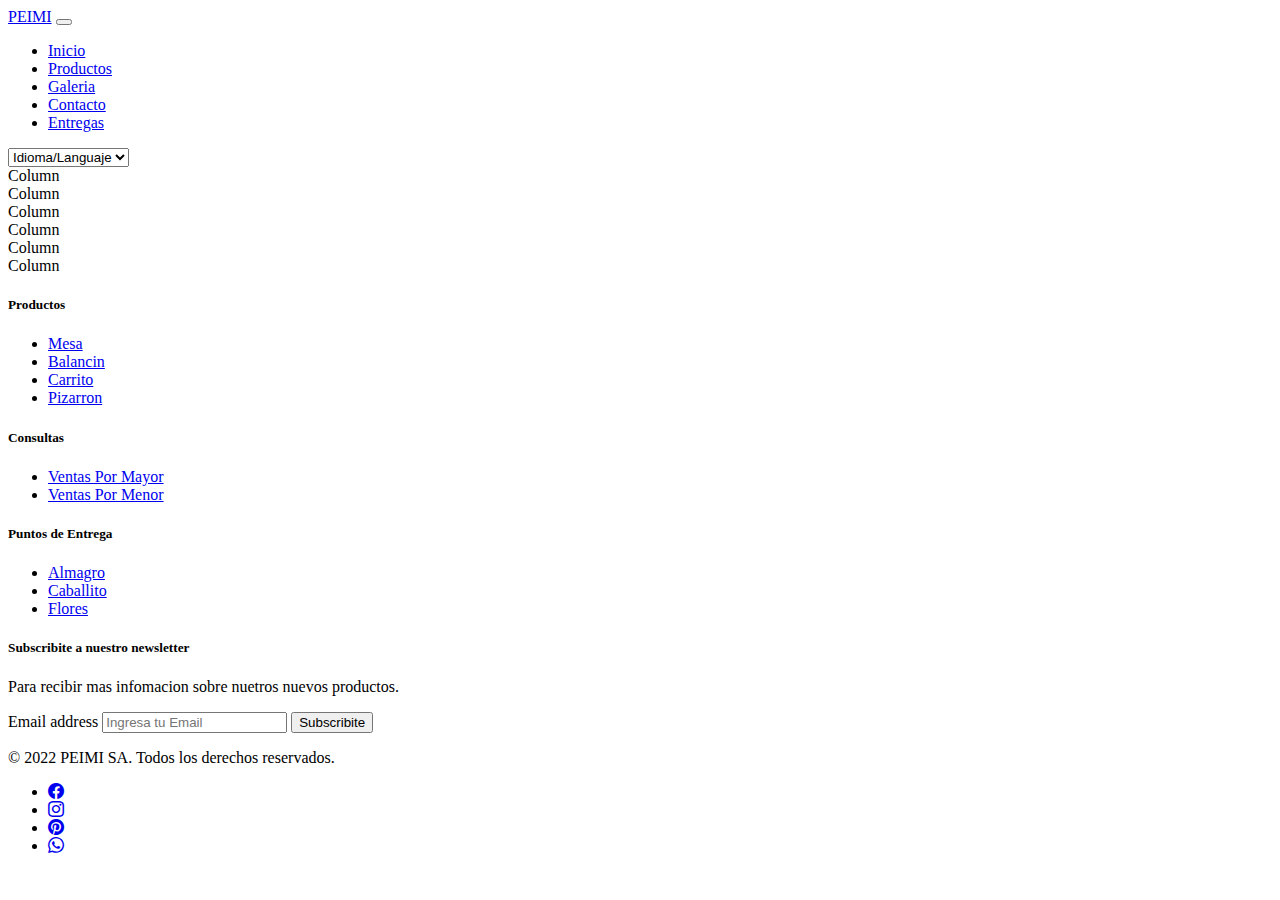
==== galeria.html @ d41d058c "Add Galeria" ====
<!DOCTYPE html>
<html>
<head>
    <meta charset="utf-8">
    <meta name="viewport" content="width=device-width, initial-scale=1">
    <link href="https://cdn.jsdelivr.net/npm/bootstrap@5.2.1/dist/css/bootstrap.min.css" rel="stylesheet" integrity="sha384-iYQeCzEYFbKjA/T2uDLTpkwGzCiq6soy8tYaI1GyVh/UjpbCx/TYkiZhlZB6+fzT" crossorigin="anonymous">
    <link rel="shortcut icon" href="/imagenes/confetti.png">
    <link rel="preconnect" href="https://fonts.googleapis.com">
    <link rel="preconnect" href="https://fonts.gstatic.com" crossorigin>
    <link href="https://fonts.googleapis.com/css2?family=Roboto:ital,wght@0,100;0,300;0,400;0,500;0,700;1,100;1,300;1,400;1,500&display=swap" rel="stylesheet">
    <link rel="stylesheet" href="https://cdn.jsdelivr.net/npm/bootstrap-icons@1.9.1/font/bootstrap-icons.css">
    <link rel="stylesheet" href="./css/style.css">
    <title>Galeria</title>
</head>
<body>
  <header>
        <!--Navbar-->
        <nav class="navbar navbar-expand-lg">
            <!--Logo-->
            <div class="container">
                <a class="navbar-brand" href="#">PEIMI</a>
                <!--Menu Collapse Responsive-->
                <button class="navbar-toggler" type="button" data-bs-toggle="collapse" data-bs-target="#navbarSupportedContent" aria-controls="navbarSupportedContent" aria-expanded="true" aria-label="Toggle navigation">
                <span class="navbar-toggler-icon"></span>
                </button>
                <!--Menu-->
                <div class="collapse navbar-collapse" id="navbarSupportedContent">
                    <ul class="navbar-nav me-auto mb-2 mb-lg-0">
                        <li class="nav-item">
                        <a class="nav-link" aria-current="page" href="index.html">Inicio</a>
                        </li>
                        <li class="nav-item">
                        <a class="nav-link" aria-current="page" href="#">Productos</a>
                        </li>
                        <li class="nav-item">
                        <a class="nav-link" href="galeria.html">Galeria</a>
                        </li>
                        <li class="nav-item">
                        <a class="nav-link" href="#">Contacto</a>
                        </li>
                        <li class="nav-item">
                        <a class="nav-link" href="#">Entregas</a>
                        </li>                  
                    </ul>
                    <!--Seleccion de Idioma-->
                    <form class="d-flex" role="search">
                        <select class="form-select" aria-label="Default select example">
                            <option selected>Idioma/Languaje</option>
                            <option value="1">Ingles</option>
                            <option value="2">Portugues</option>
                            <option value="3">Italiano</option>
                        </select>
                    </form>
              </div>
            </div>
        </nav>
  </header>
  <main>
      <div class="container text-center">
        <div class="row row-cols-2">
          <div class="col">Column</div>
          <div class="col">Column</div>
          <div class="col">Column</div>
          <div class="col">Column</div>
          <div class="col">Column</div>
          <div class="col">Column</div>
        </div>
      </div>
  </main>
  <footer class="container-fluid py-5">
        <div class="row">
          <!--Footer 1 Columna 1-->
          <div class="col-12 col-md-2 mb-3">
            <h5>Productos</h5>
            <ul class="nav flex-column">
              <li class="nav-item mb-2"><a href="#" class="nav-link p-0 text-muted">Mesa</a></li>
              <li class="nav-item mb-2"><a href="#" class="nav-link p-0 text-muted">Balancin</a></li>
              <li class="nav-item mb-2"><a href="#" class="nav-link p-0 text-muted">Carrito</a></li>
              <li class="nav-item mb-2"><a href="#" class="nav-link p-0 text-muted">Pizarron</a></li>
            </ul>
          </div>
          <!--Footer 1 Columna 2-->
          <div class="col-12 col-md-2 mb-3">
            <h5>Consultas</h5>
            <ul class="nav flex-column">
              <li class="nav-item mb-2"><a href="#" class="nav-link p-0 text-muted">Ventas Por Mayor</a></li>
              <li class="nav-item mb-2"><a href="#" class="nav-link p-0 text-muted">Ventas Por Menor</a></li>
            </ul>
          </div>
          <!--Footer 1 Columna 3-->
          <div class="col-12 col-md-2 mb-3">
            <h5>Puntos de Entrega</h5>
            <ul class="nav flex-column">
              <li class="nav-item mb-2"><a href="#" class="nav-link p-0 text-muted">Almagro</a></li>
              <li class="nav-item mb-2"><a href="#" class="nav-link p-0 text-muted">Caballito</a></li>
              <li class="nav-item mb-2"><a href="#" class="nav-link p-0 text-muted">Flores</a></li>
            </ul>
          </div>
          <!--Footer 2-->
          <div class="col-md-5 offset-md-1 mb-3">
            <form>
              <h5>Subscribite a nuestro newsletter</h5>
              <p>Para recibir mas infomacion sobre nuetros nuevos productos.</p>
              <div class="d-flex flex-column flex-sm-row w-100 gap-2">
                <label for="newsletter1" class="visually-hidden">Email address</label>
                  <input id="newsletter1" type="text" class="form-control" placeholder="Ingresa tu Email">
                  <button class="btn btn-primary" type="button">Subscribite</button>
              </div>
            </form>
          </div>
          <!--Footer 2-->
          <div class="d-flex flex-column flex-sm-row justify-content-between py-4 my-4 border-top">
            <p>© 2022 PEIMI SA. Todos los derechos reservados.</p>
            <ul class="list-unstyled d-flex">
              <li class="ms-3">
                <a class="link-dark" href="https://es-la.facebook.com/">
                  <i class="bi bi-facebook"></i>
                </a></li>
              <li class="ms-3">
                <a class="link-dark" href="https://www.instagram.com/">
                  <i class="bi bi-instagram"></i>
                </a>
              </li>
              <li class="ms-3">
                <a class="link-dark" href="https://ar.pinterest.com/">
                  <i class="bi bi-pinterest"></i>
                </a>
              </li>
              <li class="ms-3">
                <a class="link-dark" href="https://web.whatsapp.com/">
                  <i class="bi bi-whatsapp"></i>
                </a>
              </li>
            </ul>
          </div>
        </div>
  </footer>
  <!--Agregado Bootstrap-->
  <script src="https://cdn.jsdelivr.net/npm/bootstrap@5.2.1/dist/js/bootstrap.bundle.min.js" integrity="sha384-u1OknCvxWvY5kfmNBILK2hRnQC3Pr17a+RTT6rIHI7NnikvbZlHgTPOOmMi466C8" crossorigin="anonymous"></script>
</body>
</html>
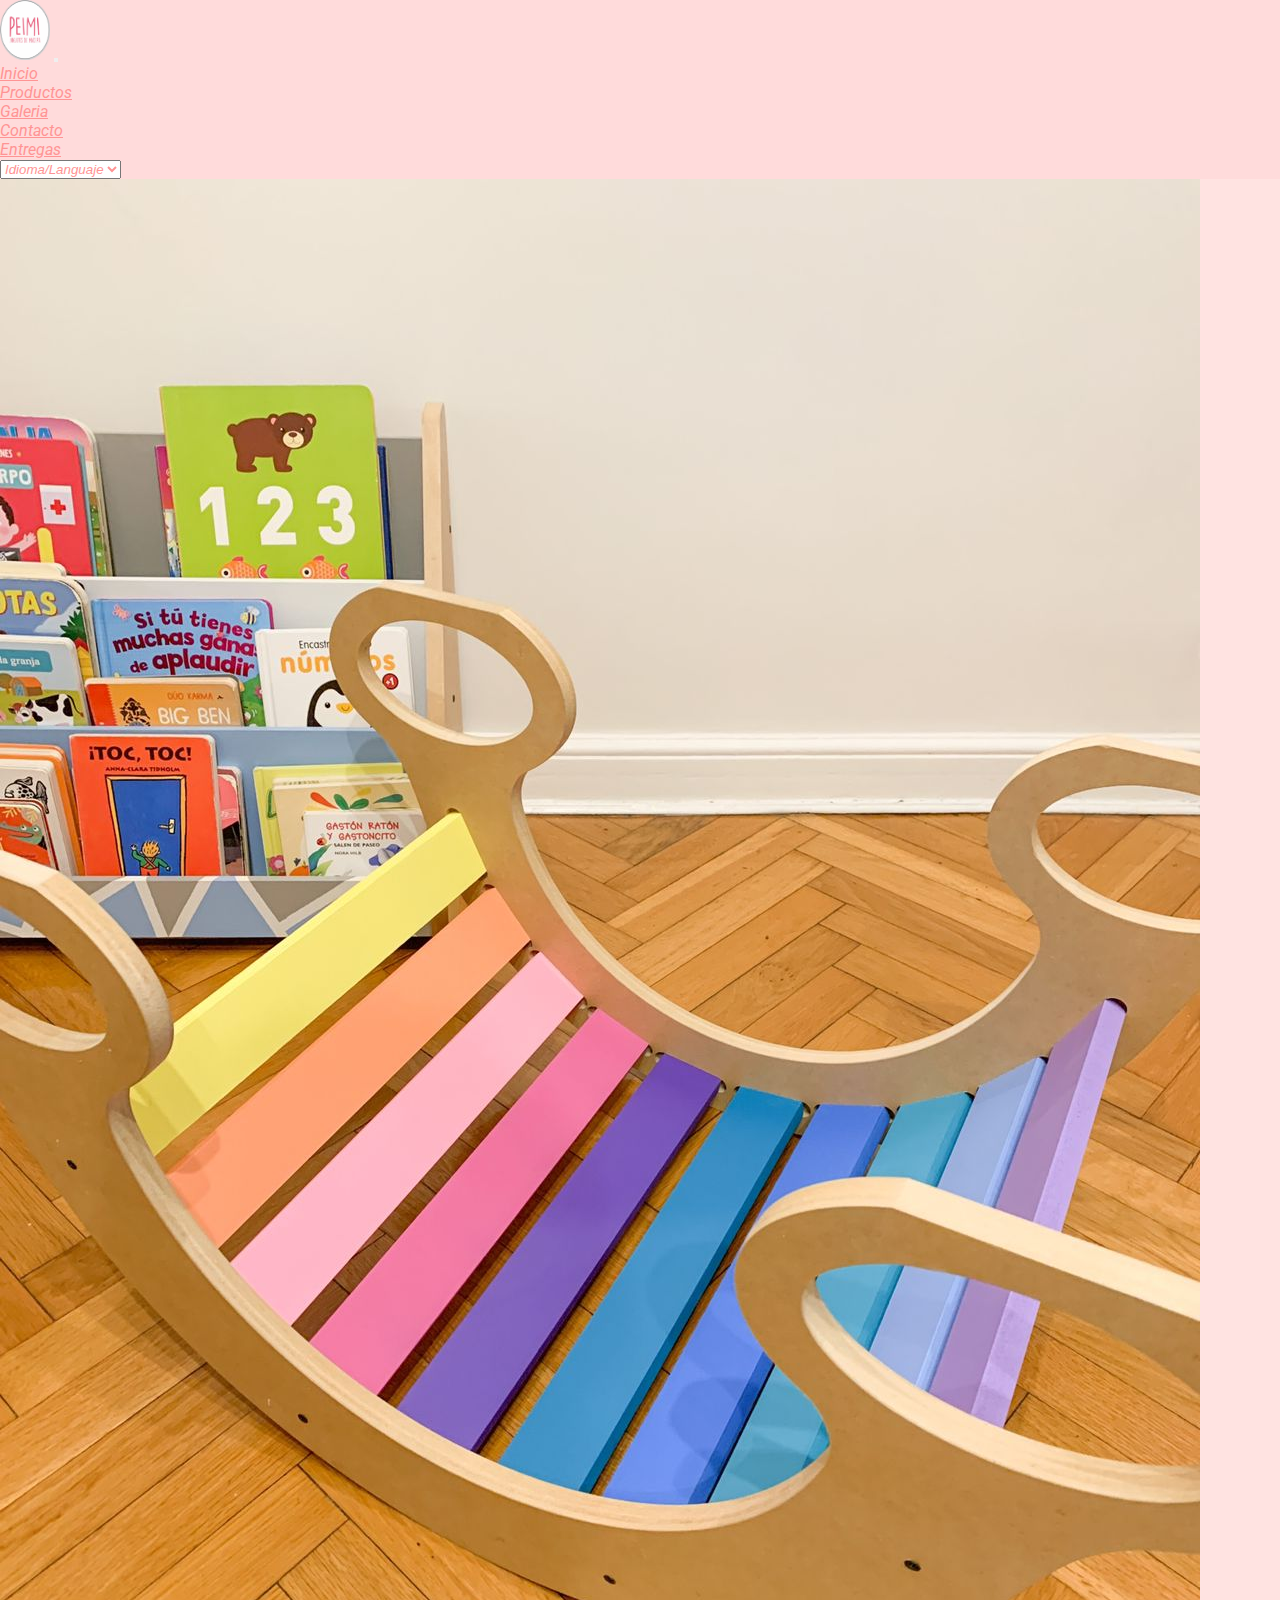
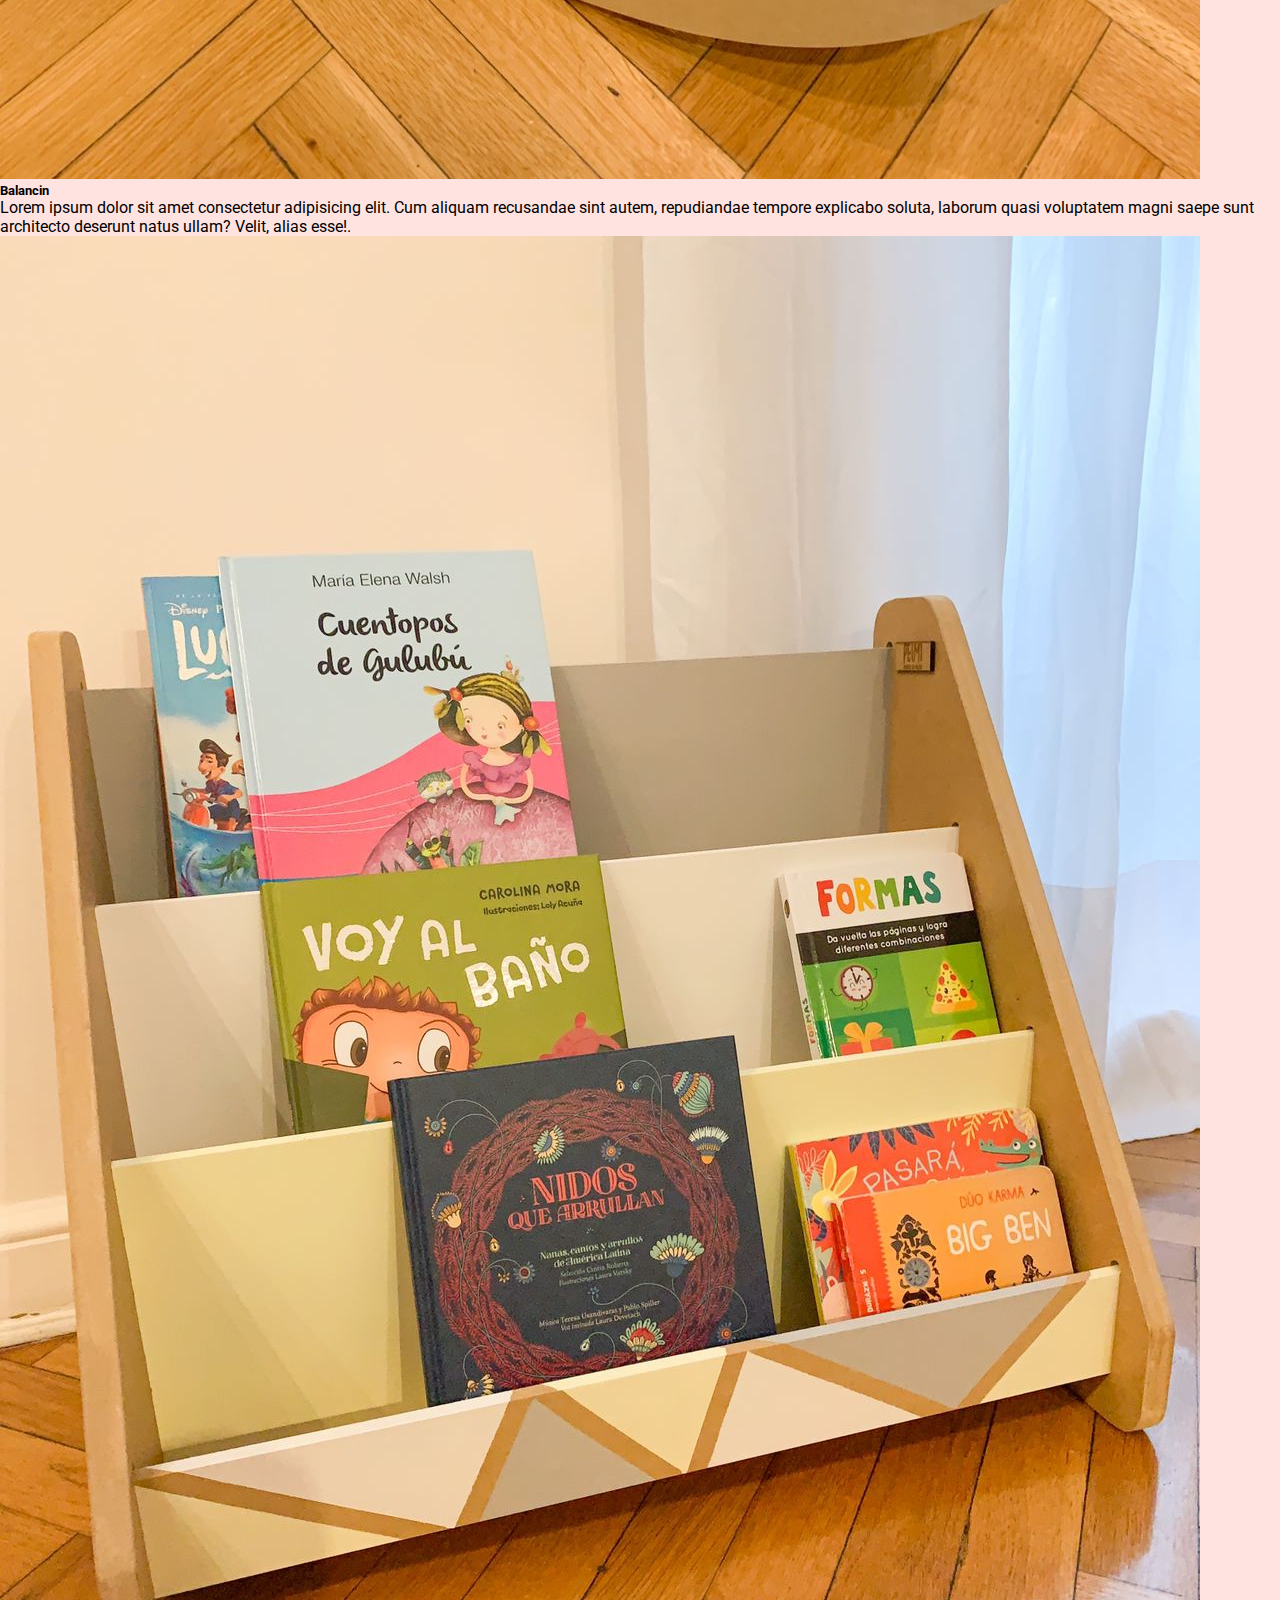
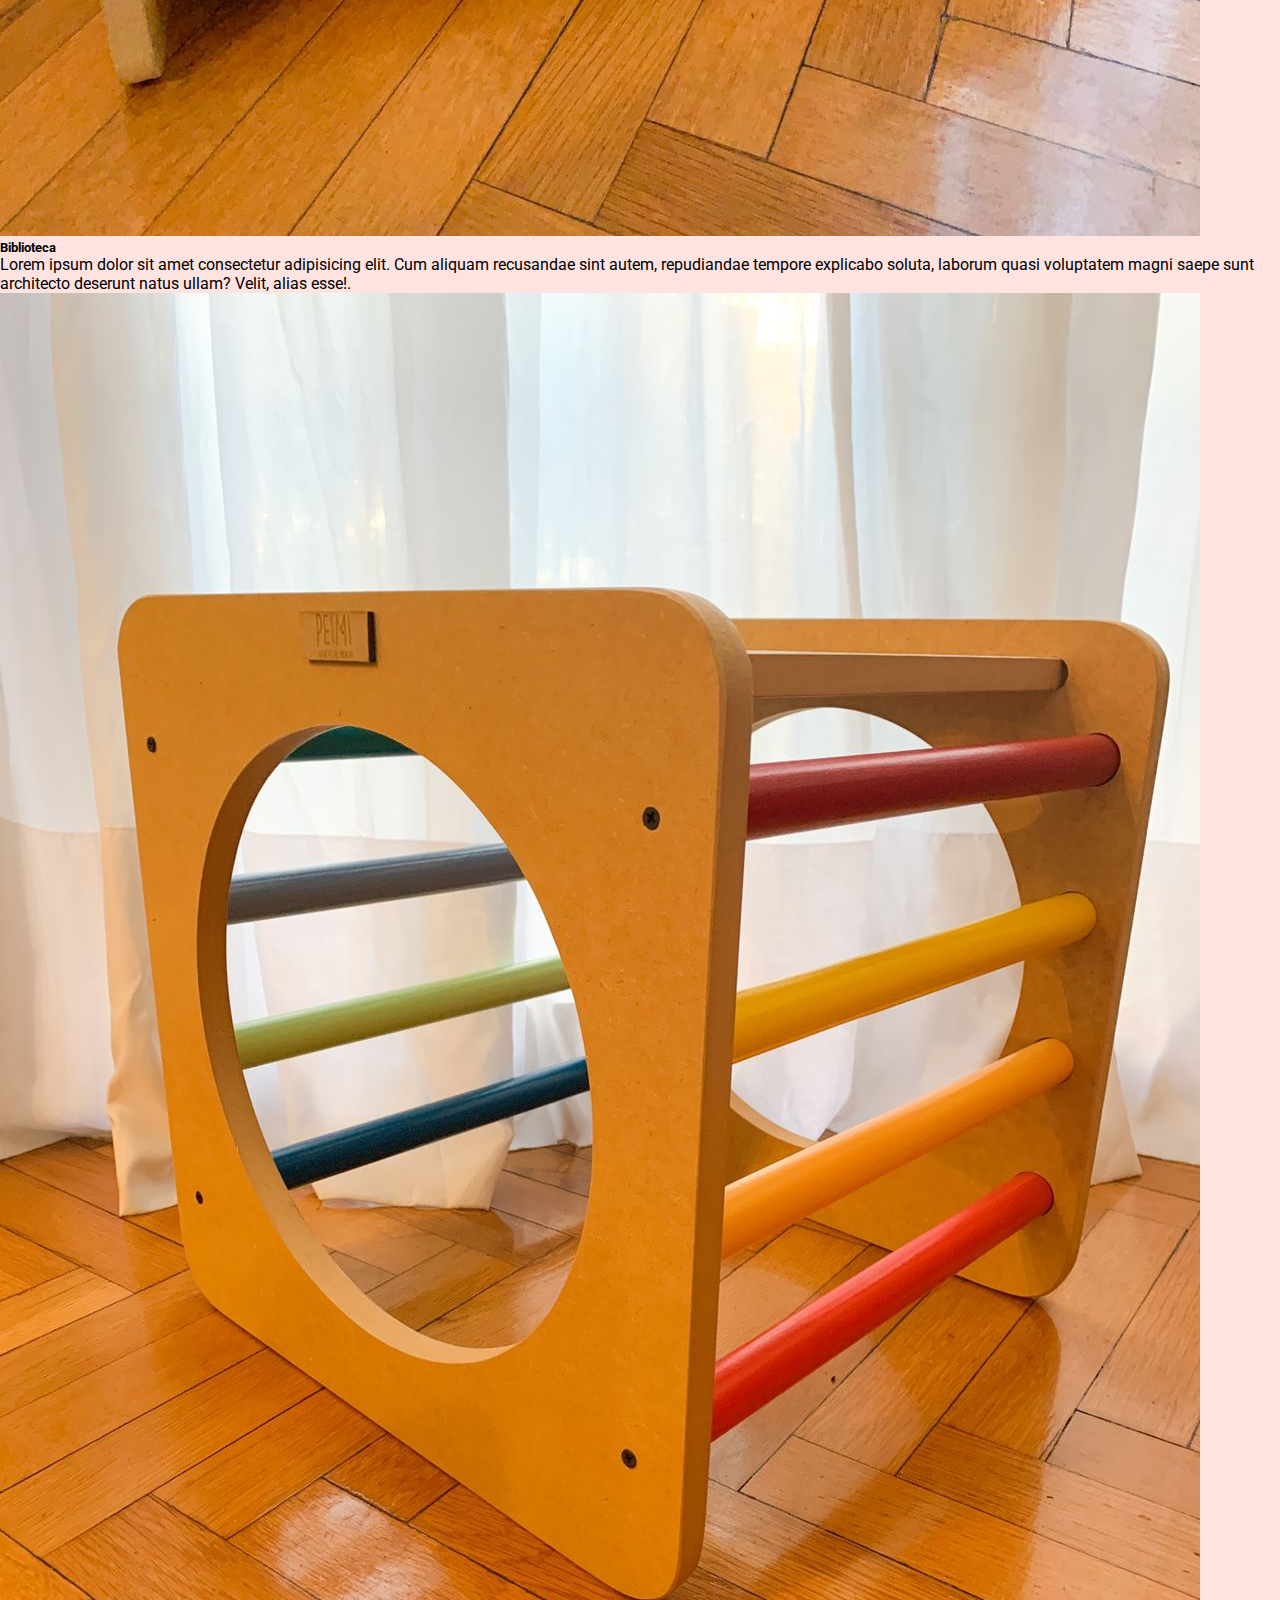
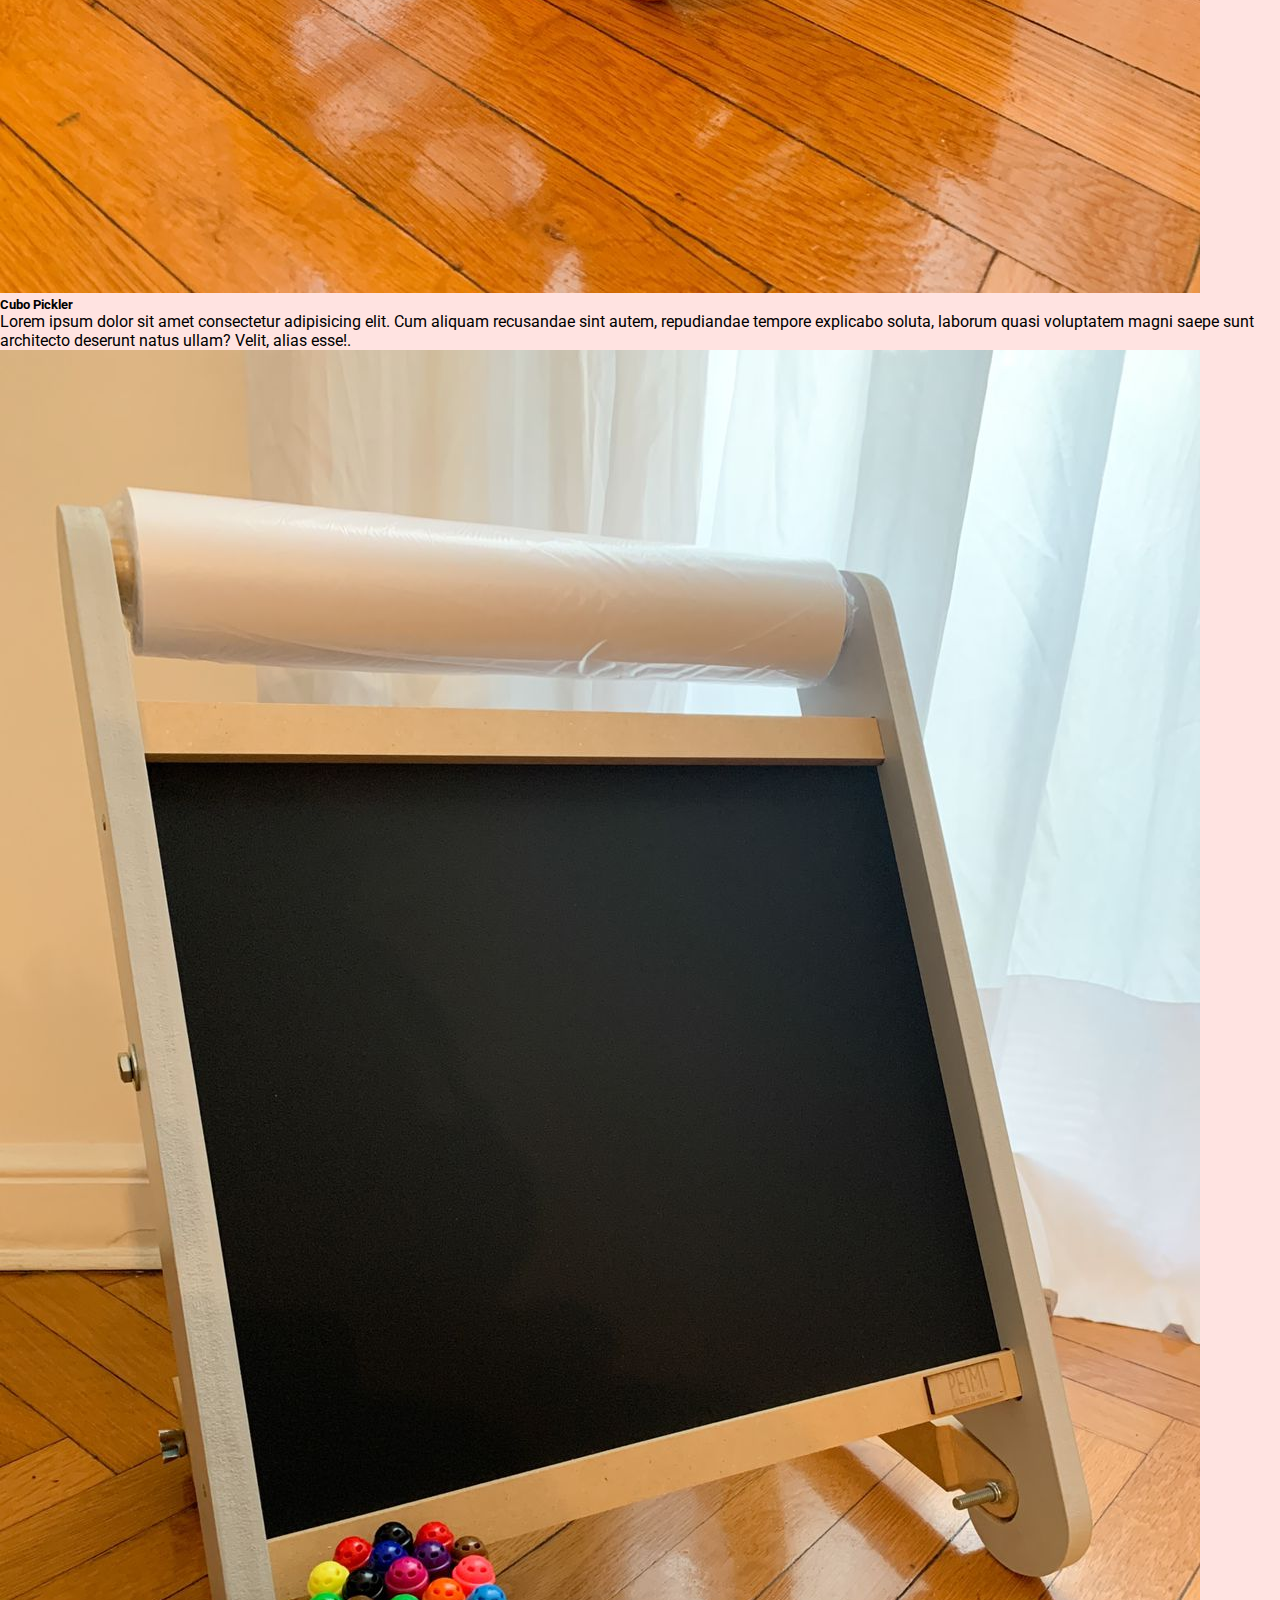
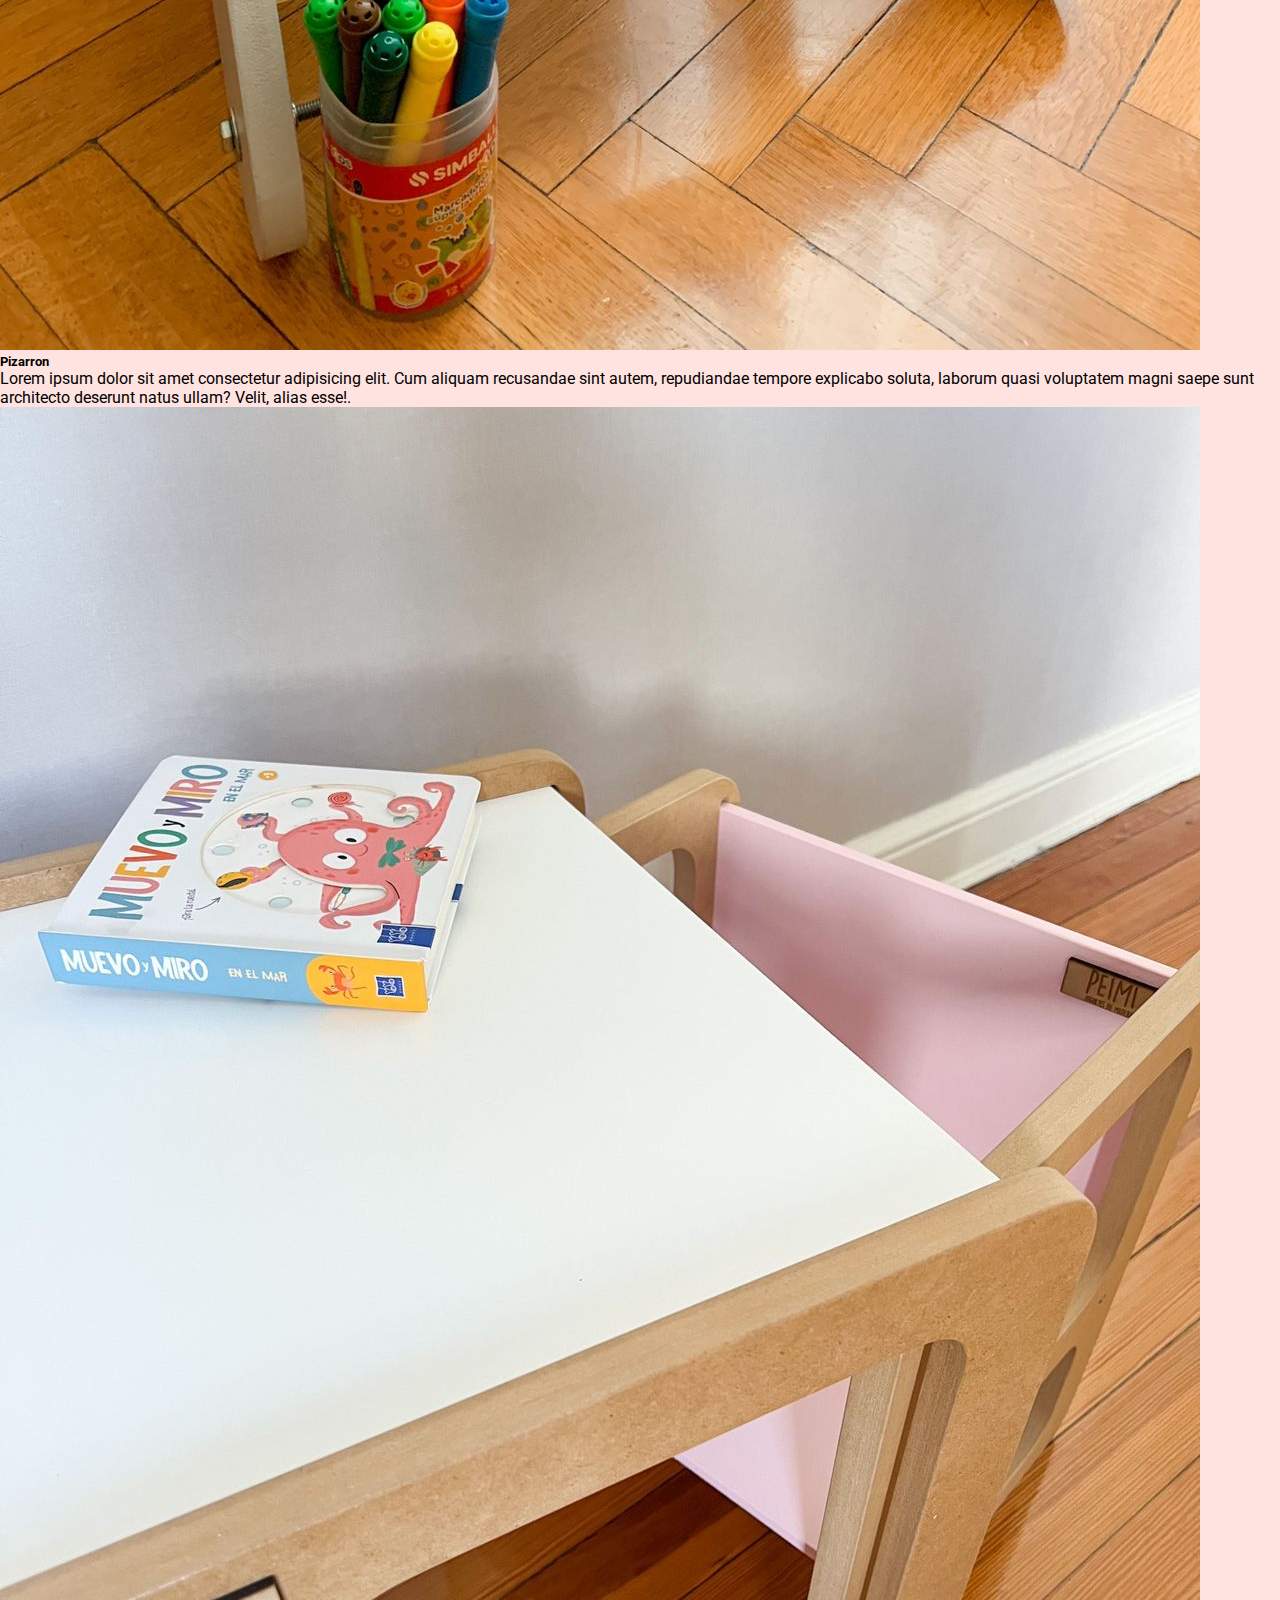
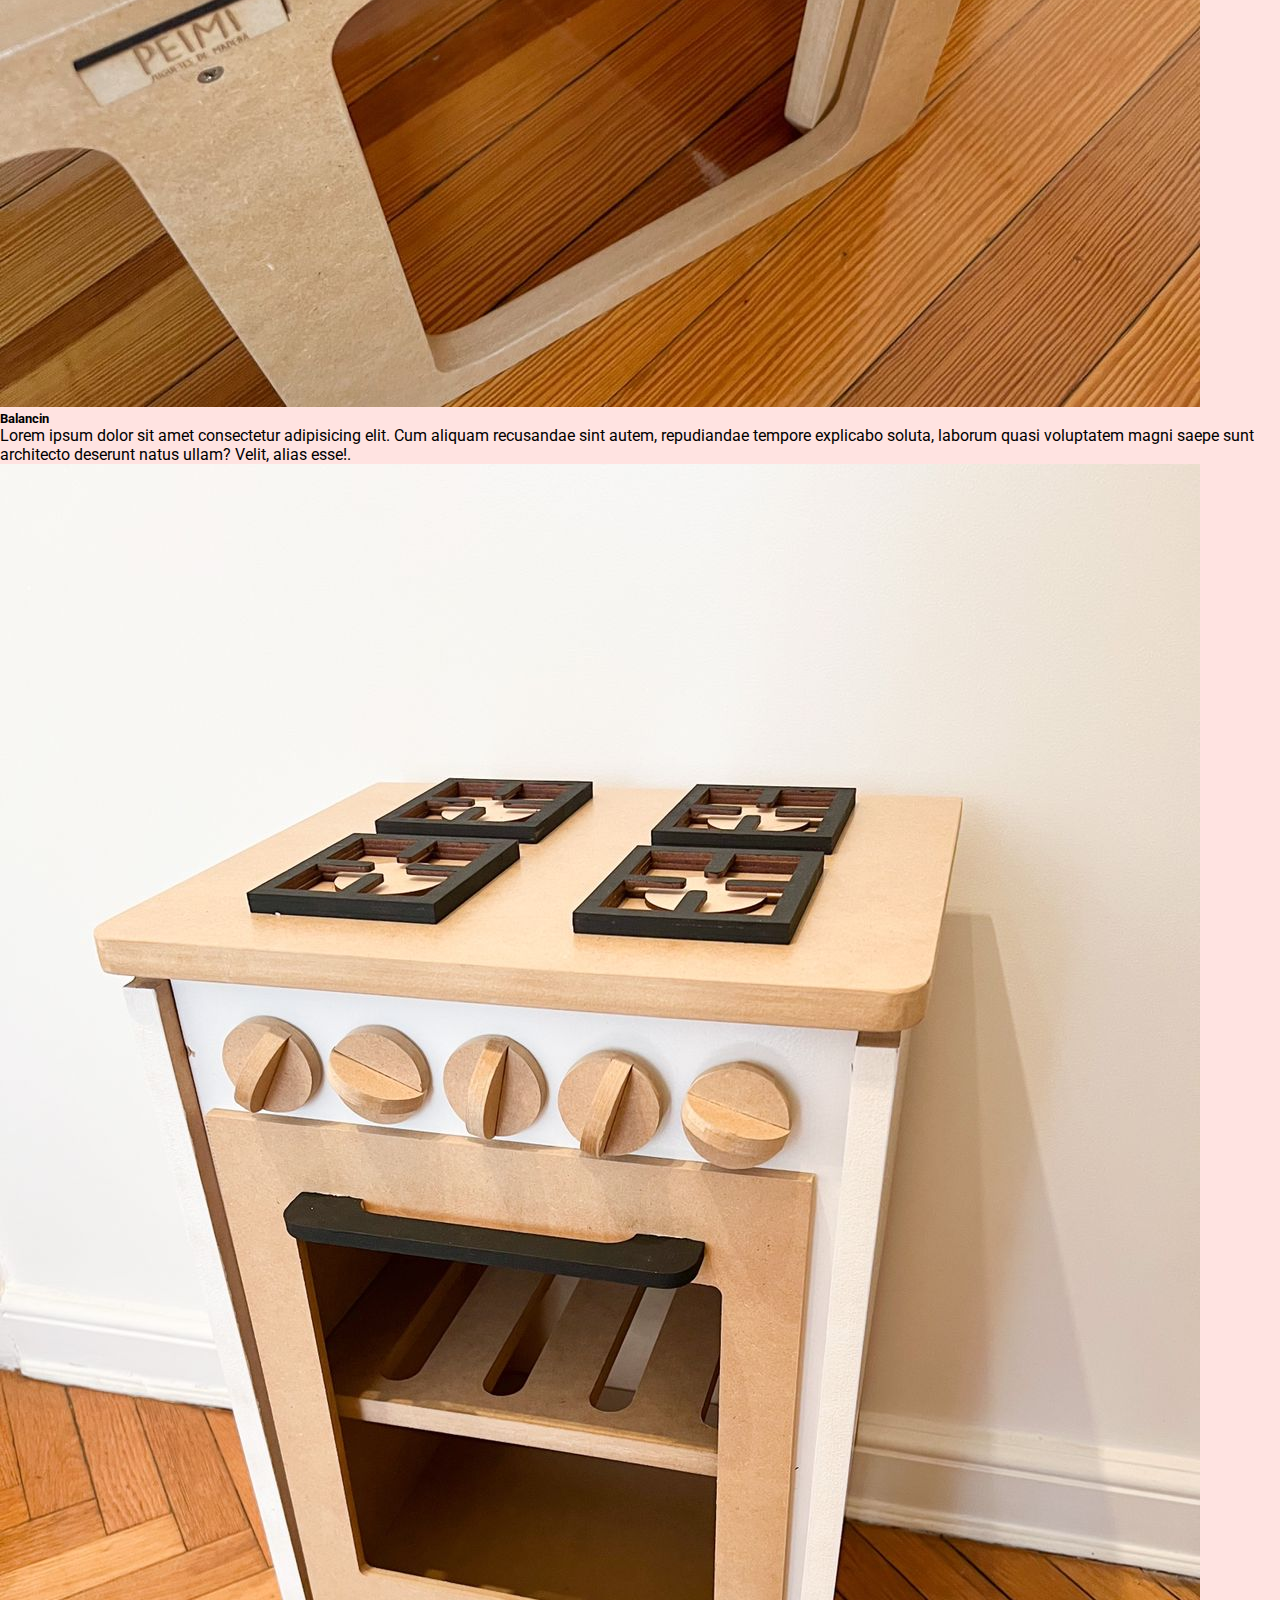
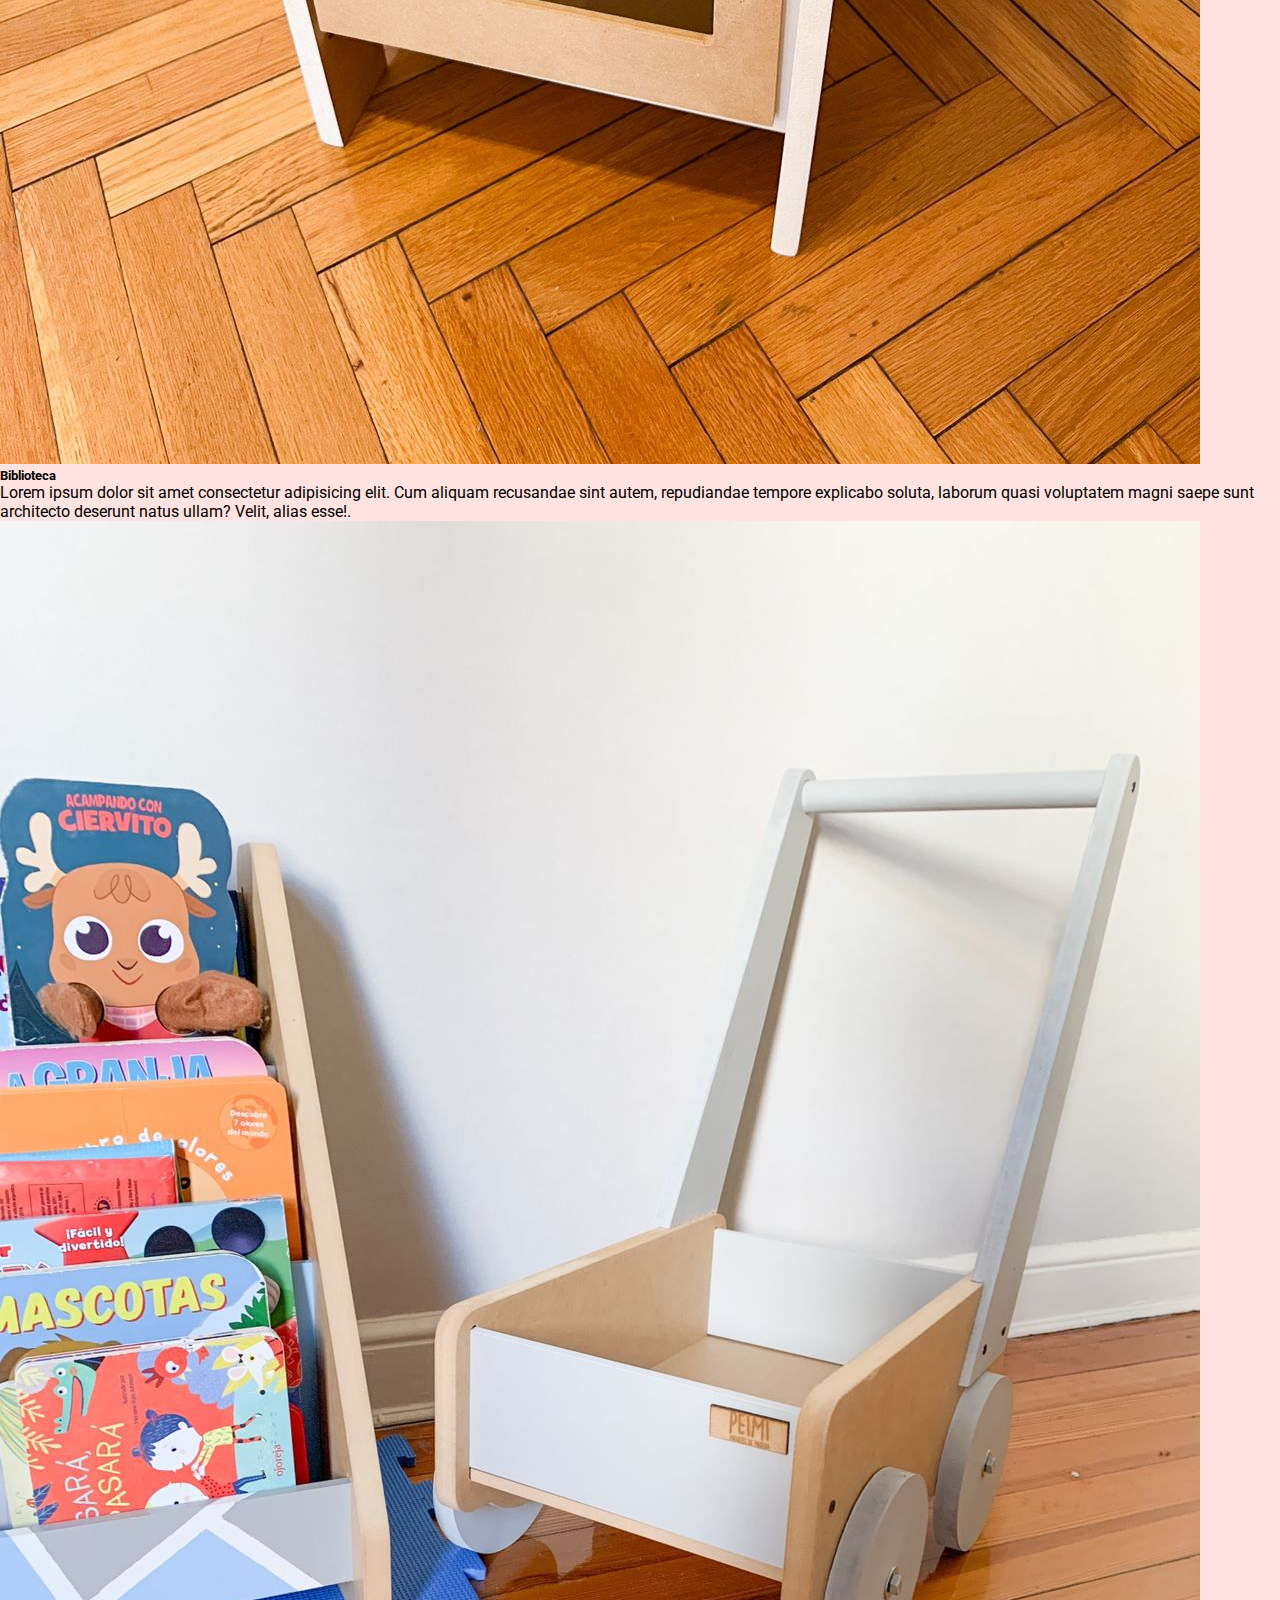
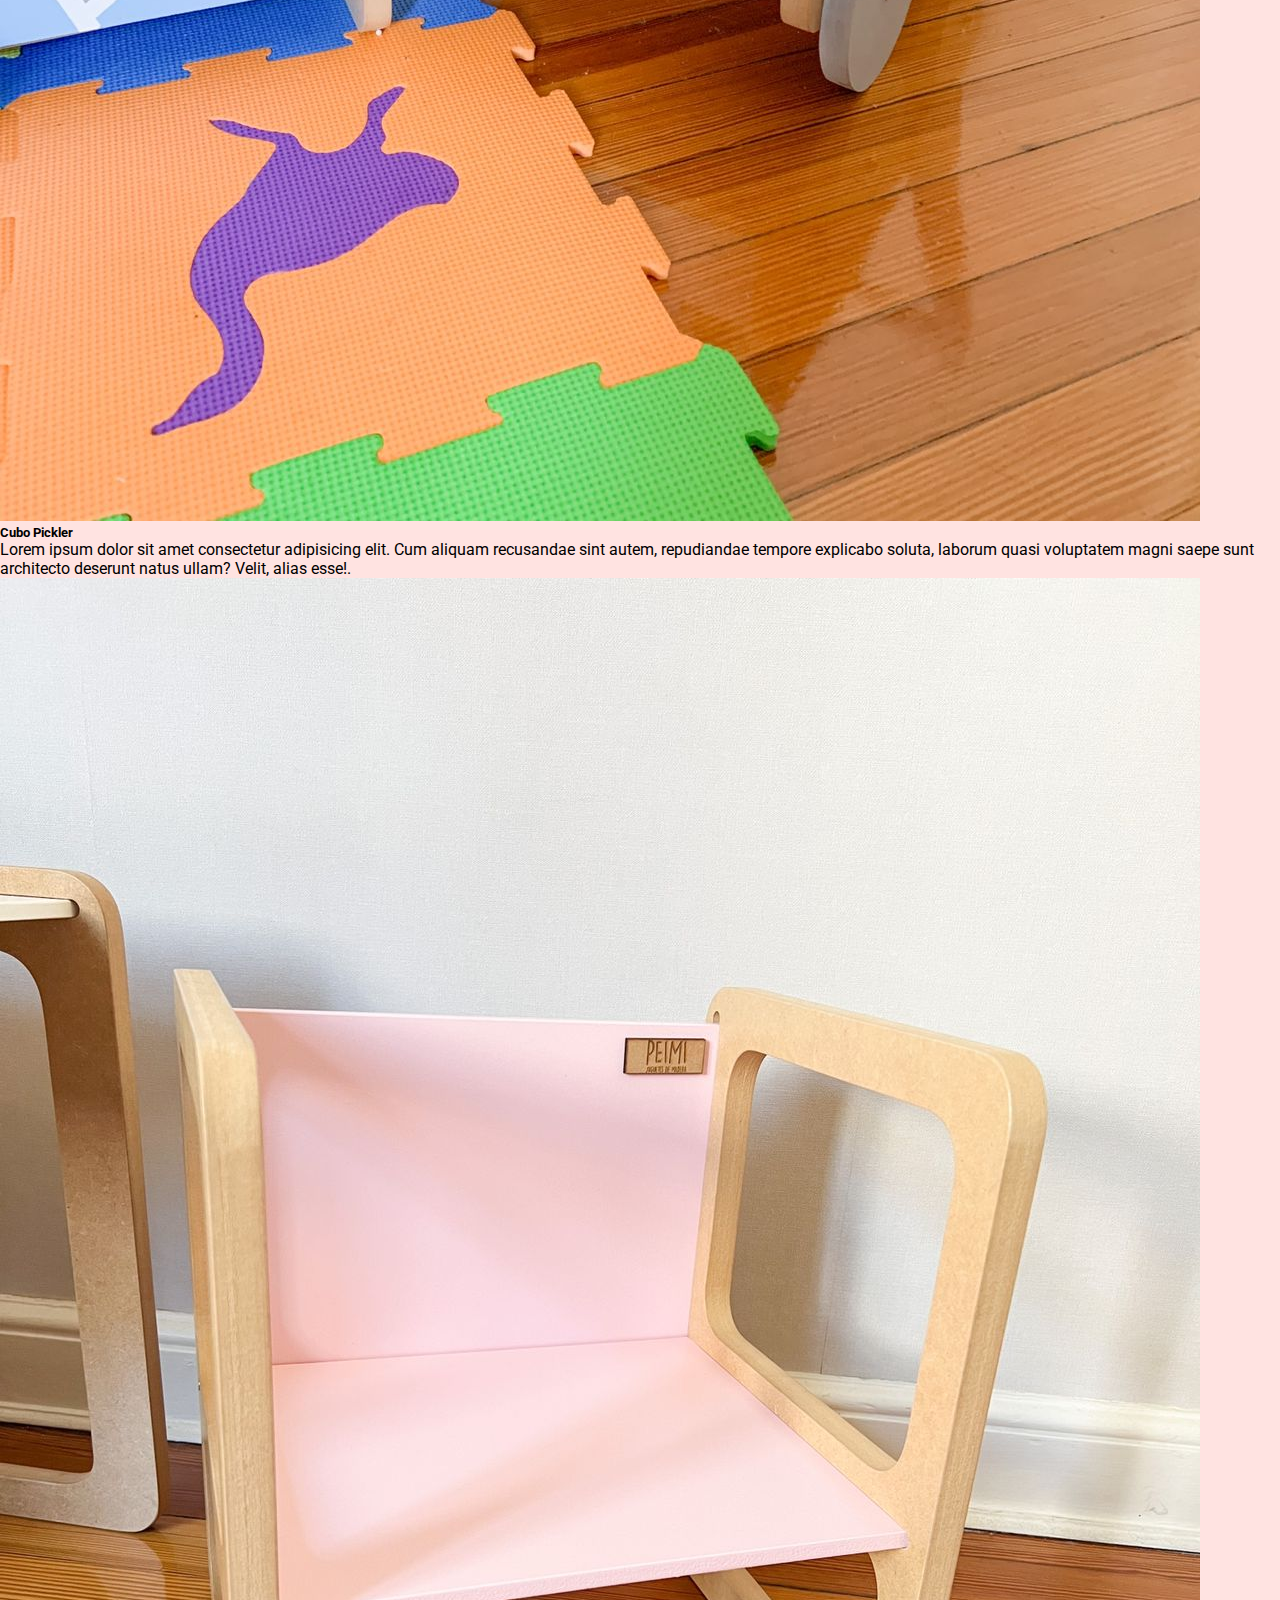
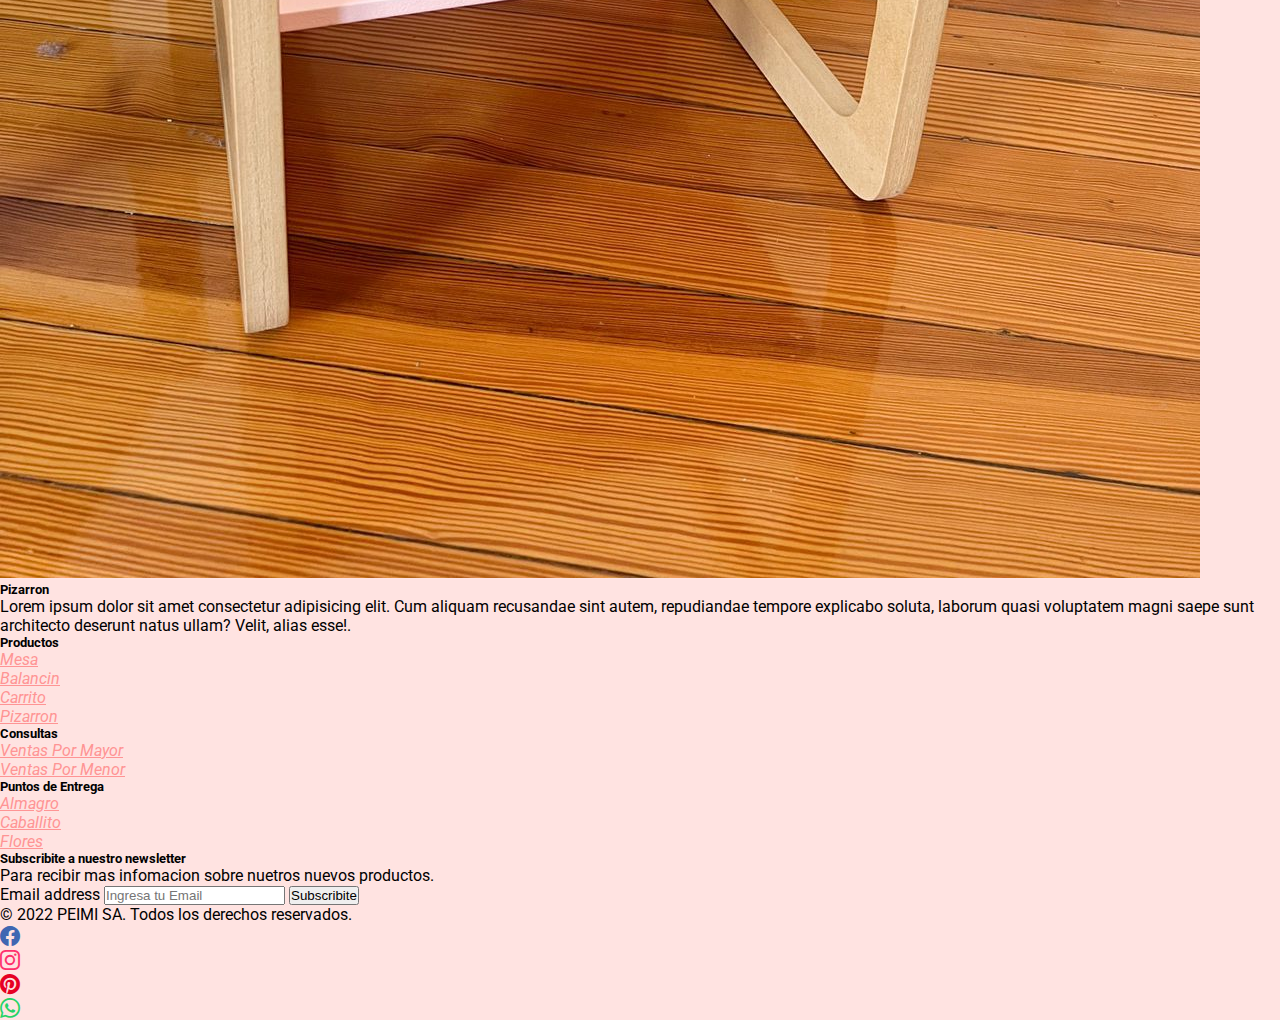
==== commit 07d9f99d: "Add imagenes a galeria" ====
--- a/galeria.html
+++ b/galeria.html
@@ -4,7 +4,7 @@
     <meta charset="utf-8">
     <meta name="viewport" content="width=device-width, initial-scale=1">
     <link href="https://cdn.jsdelivr.net/npm/bootstrap@5.2.1/dist/css/bootstrap.min.css" rel="stylesheet" integrity="sha384-iYQeCzEYFbKjA/T2uDLTpkwGzCiq6soy8tYaI1GyVh/UjpbCx/TYkiZhlZB6+fzT" crossorigin="anonymous">
-    <link rel="shortcut icon" href="/imagenes/confetti.png">
+    <link rel="shortcut icon" href="./imagenes/Boceto Peimi stickers.png">
     <link rel="preconnect" href="https://fonts.googleapis.com">
     <link rel="preconnect" href="https://fonts.gstatic.com" crossorigin>
     <link href="https://fonts.googleapis.com/css2?family=Roboto:ital,wght@0,100;0,300;0,400;0,500;0,700;1,100;1,300;1,400;1,500&display=swap" rel="stylesheet">
@@ -18,7 +18,7 @@
         <nav class="navbar navbar-expand-lg">
             <!--Logo-->
             <div class="container">
-                <a class="navbar-brand" href="#">PEIMI</a>
+                <img src="./imagenes/Boceto Peimi stickers.png" alt="logo" class="navbar-brand">
                 <!--Menu Collapse Responsive-->
                 <button class="navbar-toggler" type="button" data-bs-toggle="collapse" data-bs-target="#navbarSupportedContent" aria-controls="navbarSupportedContent" aria-expanded="true" aria-label="Toggle navigation">
                 <span class="navbar-toggler-icon"></span>
@@ -56,15 +56,79 @@
         </nav>
   </header>
   <main>
-      <div class="container text-center">
-        <div class="row row-cols-2">
-          <div class="col">Column</div>
-          <div class="col">Column</div>
-          <div class="col">Column</div>
-          <div class="col">Column</div>
-          <div class="col">Column</div>
-          <div class="col">Column</div>
-        </div>
+    <div class="row row-cols-1 row-cols-md-2 g-4 mt-0 p-3">
+        <div class="col">
+          <div class="card">
+            <img src="./imagenes/balancin.jpeg" class="card-img-top" alt="balancin">
+            <div class="card-body">
+              <h5 class="card-title">Balancin</h5>
+              <p class="card-text">Lorem ipsum dolor sit amet consectetur adipisicing elit. Cum aliquam recusandae sint autem, repudiandae tempore explicabo soluta, laborum quasi voluptatem magni saepe sunt architecto deserunt natus ullam? Velit, alias esse!.</p>
+            </div>
+          </div>
+        </div>
+        <div class="col">
+          <div class="card">
+            <img src="./imagenes/bibilioteca.jpeg" class="card-img-top" alt="bibilioteca">
+            <div class="card-body">
+              <h5 class="card-title">Biblioteca</h5>
+              <p class="card-text">Lorem ipsum dolor sit amet consectetur adipisicing elit. Cum aliquam recusandae sint autem, repudiandae tempore explicabo soluta, laborum quasi voluptatem magni saepe sunt architecto deserunt natus ullam? Velit, alias esse!.</p>
+            </div>
+          </div>
+        </div>
+        <div class="col">
+          <div class="card">
+            <img src="./imagenes/cubo pikler.jpeg" class="card-img-top" alt="cubo">
+            <div class="card-body">
+              <h5 class="card-title">Cubo Pickler</h5>
+              <p class="card-text">Lorem ipsum dolor sit amet consectetur adipisicing elit. Cum aliquam recusandae sint autem, repudiandae tempore explicabo soluta, laborum quasi voluptatem magni saepe sunt architecto deserunt natus ullam? Velit, alias esse!.</p>
+            </div>
+          </div>
+        </div>
+        <div class="col">
+          <div class="card">
+            <img src="./imagenes/pizarron.jpeg" class="card-img-top" alt="pizarron">
+            <div class="card-body">
+              <h5 class="card-title">Pizarron</h5>
+              <p class="card-text">Lorem ipsum dolor sit amet consectetur adipisicing elit. Cum aliquam recusandae sint autem, repudiandae tempore explicabo soluta, laborum quasi voluptatem magni saepe sunt architecto deserunt natus ullam? Velit, alias esse!.</p>
+            </div>
+          </div>
+        </div>
+        <div class="col">
+            <div class="card">
+              <img src="./imagenes/mesa.jpeg" class="card-img-top" alt="mesa">
+              <div class="card-body">
+                <h5 class="card-title">Balancin</h5>
+                <p class="card-text">Lorem ipsum dolor sit amet consectetur adipisicing elit. Cum aliquam recusandae sint autem, repudiandae tempore explicabo soluta, laborum quasi voluptatem magni saepe sunt architecto deserunt natus ullam? Velit, alias esse!.</p>
+              </div>
+            </div>
+          </div>
+          <div class="col">
+            <div class="card">
+              <img src="./imagenes/cocinita.jpeg" class="card-img-top" alt="cocinita">
+              <div class="card-body">
+                <h5 class="card-title">Biblioteca</h5>
+                <p class="card-text">Lorem ipsum dolor sit amet consectetur adipisicing elit. Cum aliquam recusandae sint autem, repudiandae tempore explicabo soluta, laborum quasi voluptatem magni saepe sunt architecto deserunt natus ullam? Velit, alias esse!.</p>
+              </div>
+            </div>
+          </div>
+          <div class="col">
+            <div class="card">
+              <img src="./imagenes/carro.jpeg" class="card-img-top" alt="carro">
+              <div class="card-body">
+                <h5 class="card-title">Cubo Pickler</h5>
+                <p class="card-text">Lorem ipsum dolor sit amet consectetur adipisicing elit. Cum aliquam recusandae sint autem, repudiandae tempore explicabo soluta, laborum quasi voluptatem magni saepe sunt architecto deserunt natus ullam? Velit, alias esse!.</p>
+              </div>
+            </div>
+          </div>
+          <div class="col">
+            <div class="card">
+              <img src="./imagenes/silla.jpeg" class="card-img-top" alt="silla">
+              <div class="card-body">
+                <h5 class="card-title">Pizarron</h5>
+                <p class="card-text">Lorem ipsum dolor sit amet consectetur adipisicing elit. Cum aliquam recusandae sint autem, repudiandae tempore explicabo soluta, laborum quasi voluptatem magni saepe sunt architecto deserunt natus ullam? Velit, alias esse!.</p>
+              </div>
+            </div>
+          </div>
       </div>
   </main>
   <footer class="container-fluid py-5">
--- a/css/style.css
+++ b/css/style.css
@@ -0,0 +1,52 @@
+* {
+    margin: 0;
+    padding: 0;
+}
+html {
+    font-family: 'Roboto', sans-serif;
+}
+/* Formato Nav*/
+.navbar {
+   background-color:rgba(255, 209, 209, 0.774);
+}
+.navbar-brand {
+    width: 50px;
+    height: 60px;
+}
+.nav-item a, select {
+   color: rgb(255, 148, 148);
+   font-style: italic;
+}
+
+/* Formato Main*/
+main {
+    background-color: rgb(255, 227, 225);
+}
+main h1, h3 {
+    text-align: center; 
+}
+h3 { 
+    margin: 0;
+}
+/* Formato Main*/
+footer {
+    background-color: rgb(255, 227, 225);
+}
+
+/* Redes Sociales */
+.bi-facebook {
+    color: rgb(63, 103, 178);
+    font-size: 20px;
+}
+.bi-pinterest {
+    color: rgb(230 0 35);
+    font-size: 20px;
+}
+.bi-whatsapp {
+    color: rgb(37 211 102);
+    font-size: 20px;
+}
+.bi-instagram {
+    color: rgb(255 48 108);
+    font-size: 20px;
+}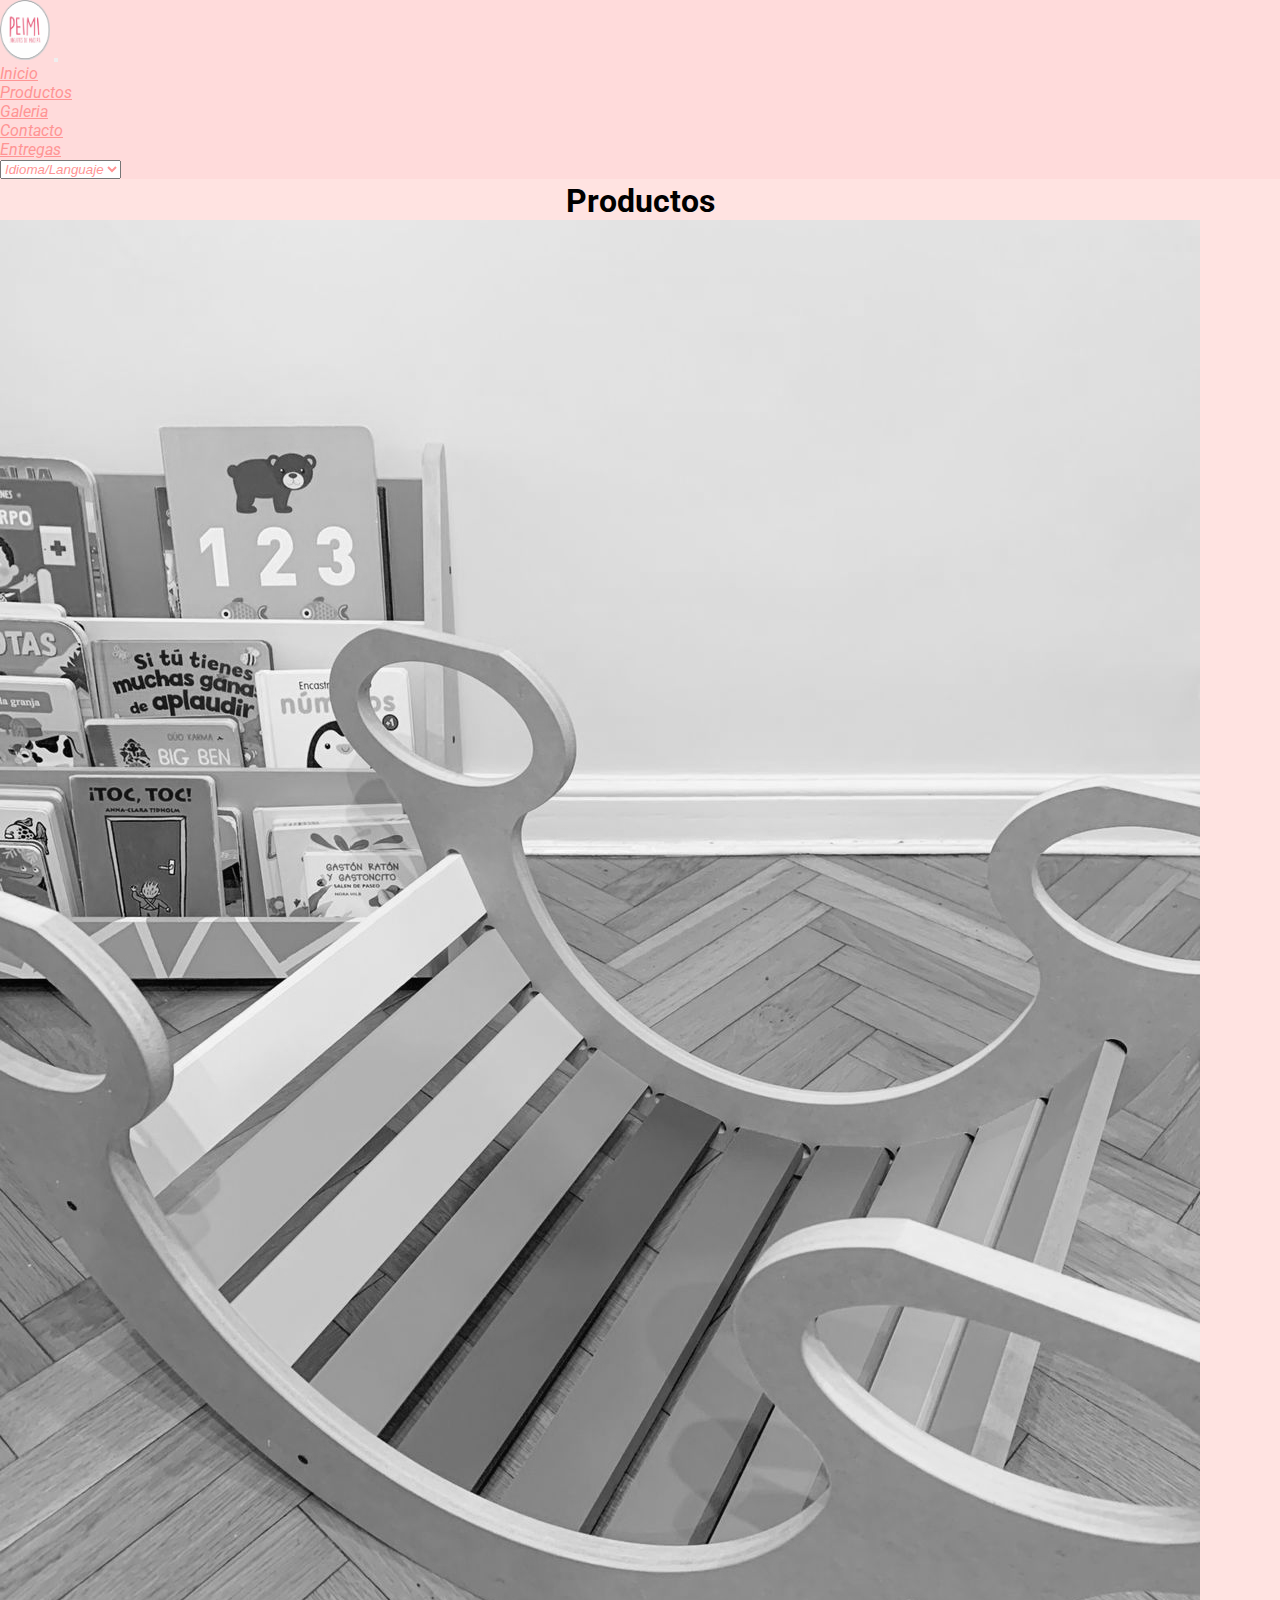
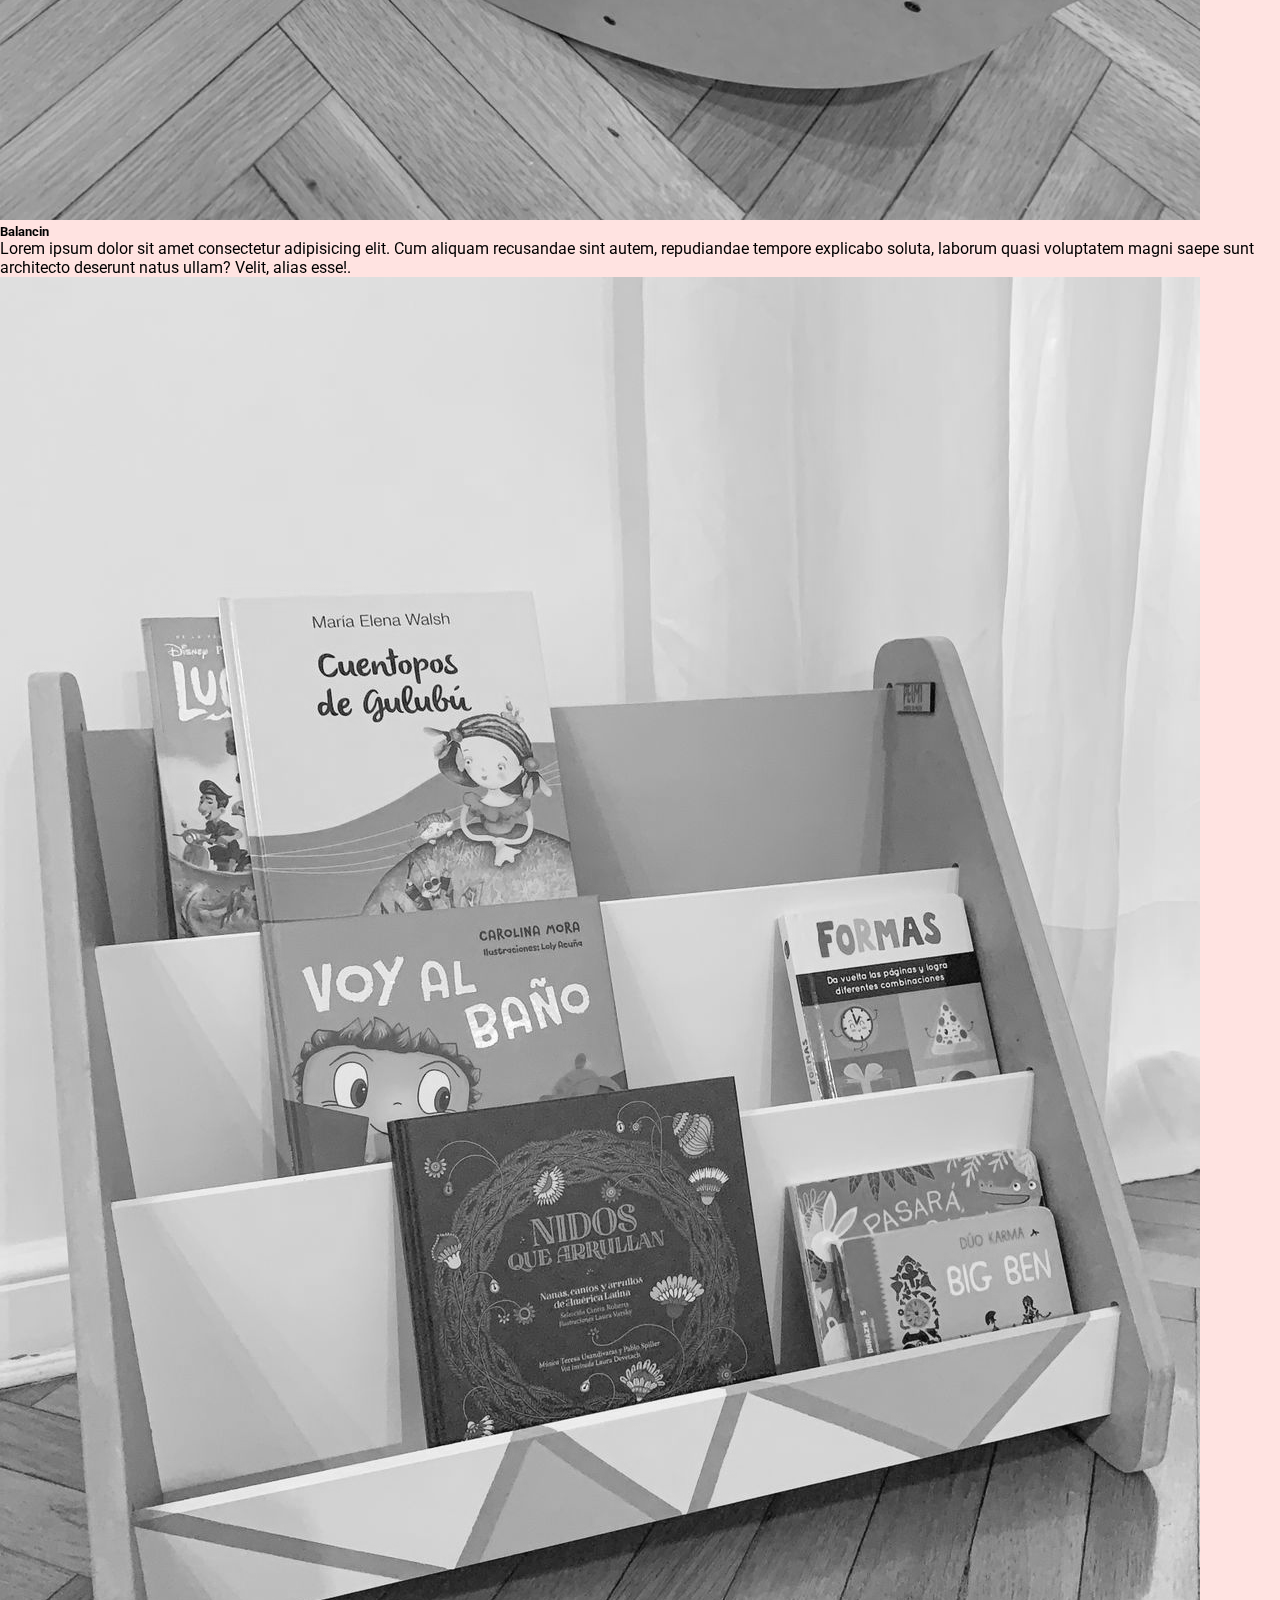
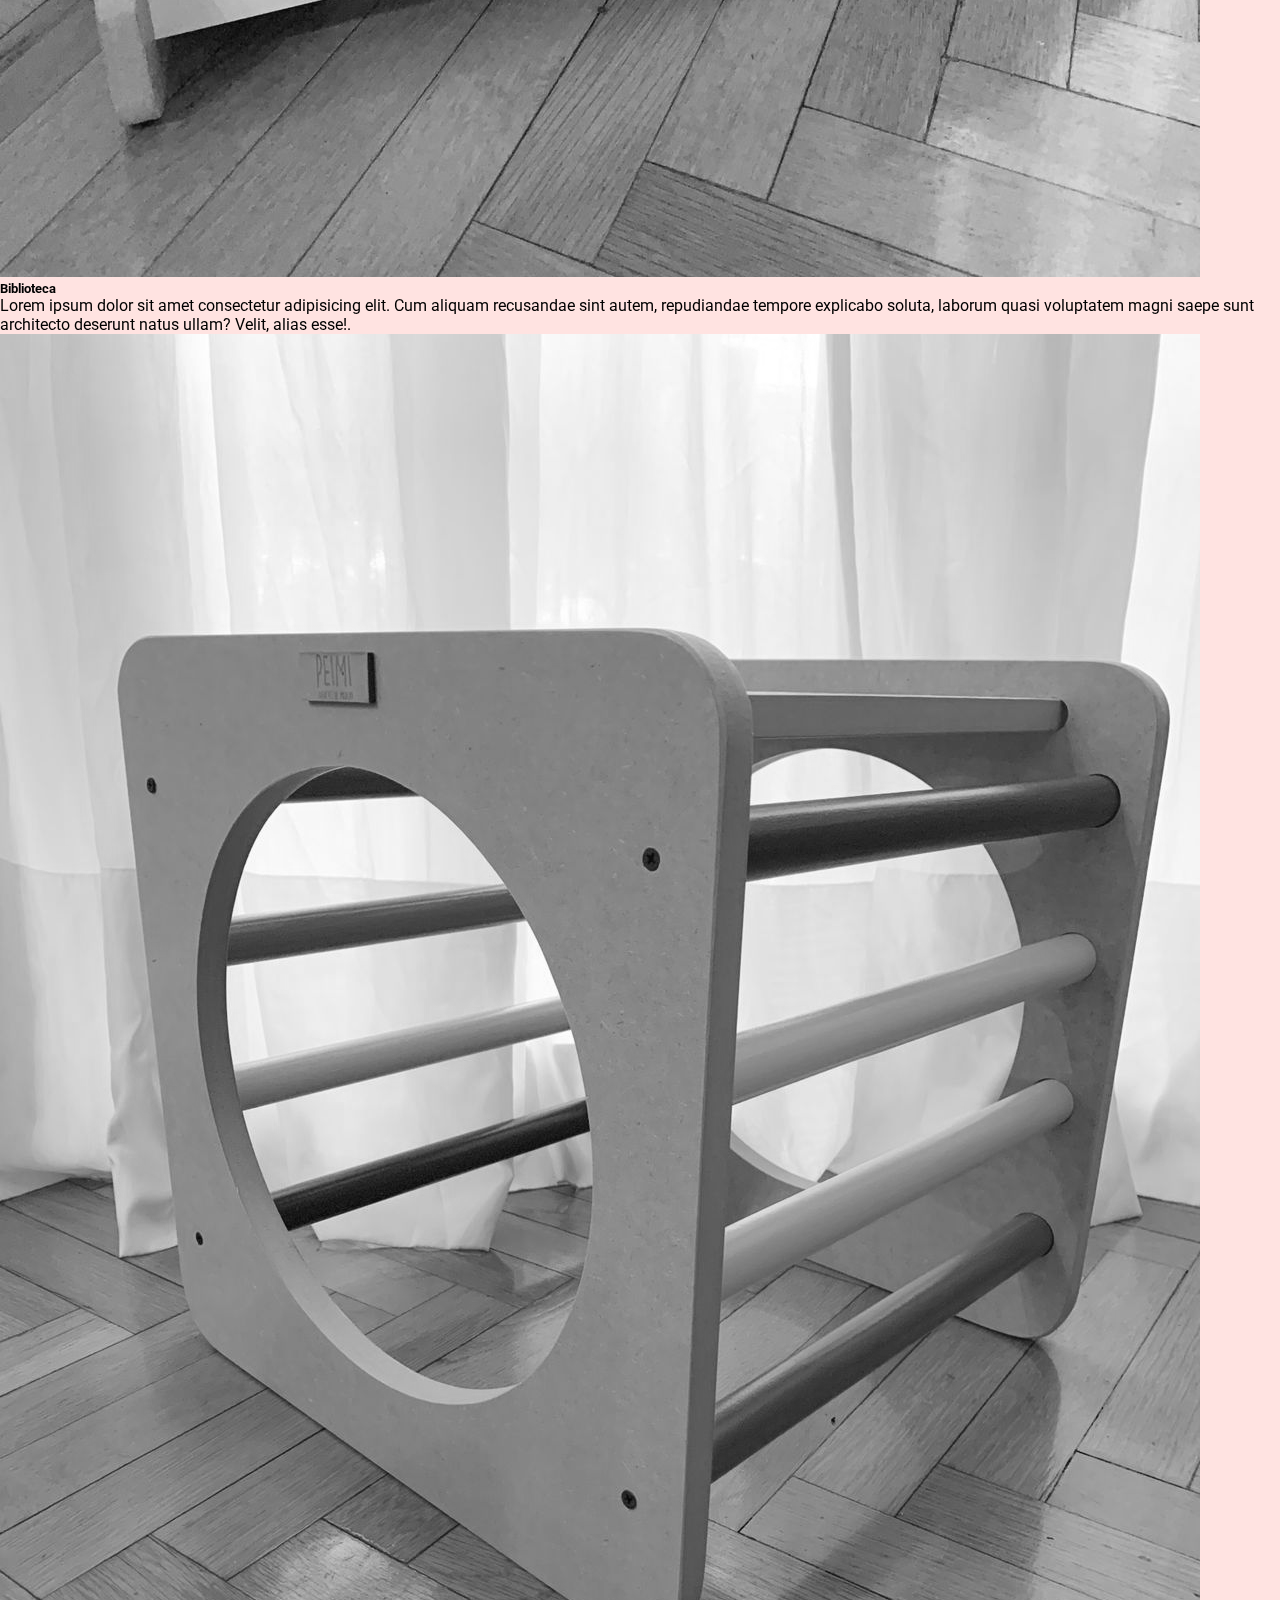
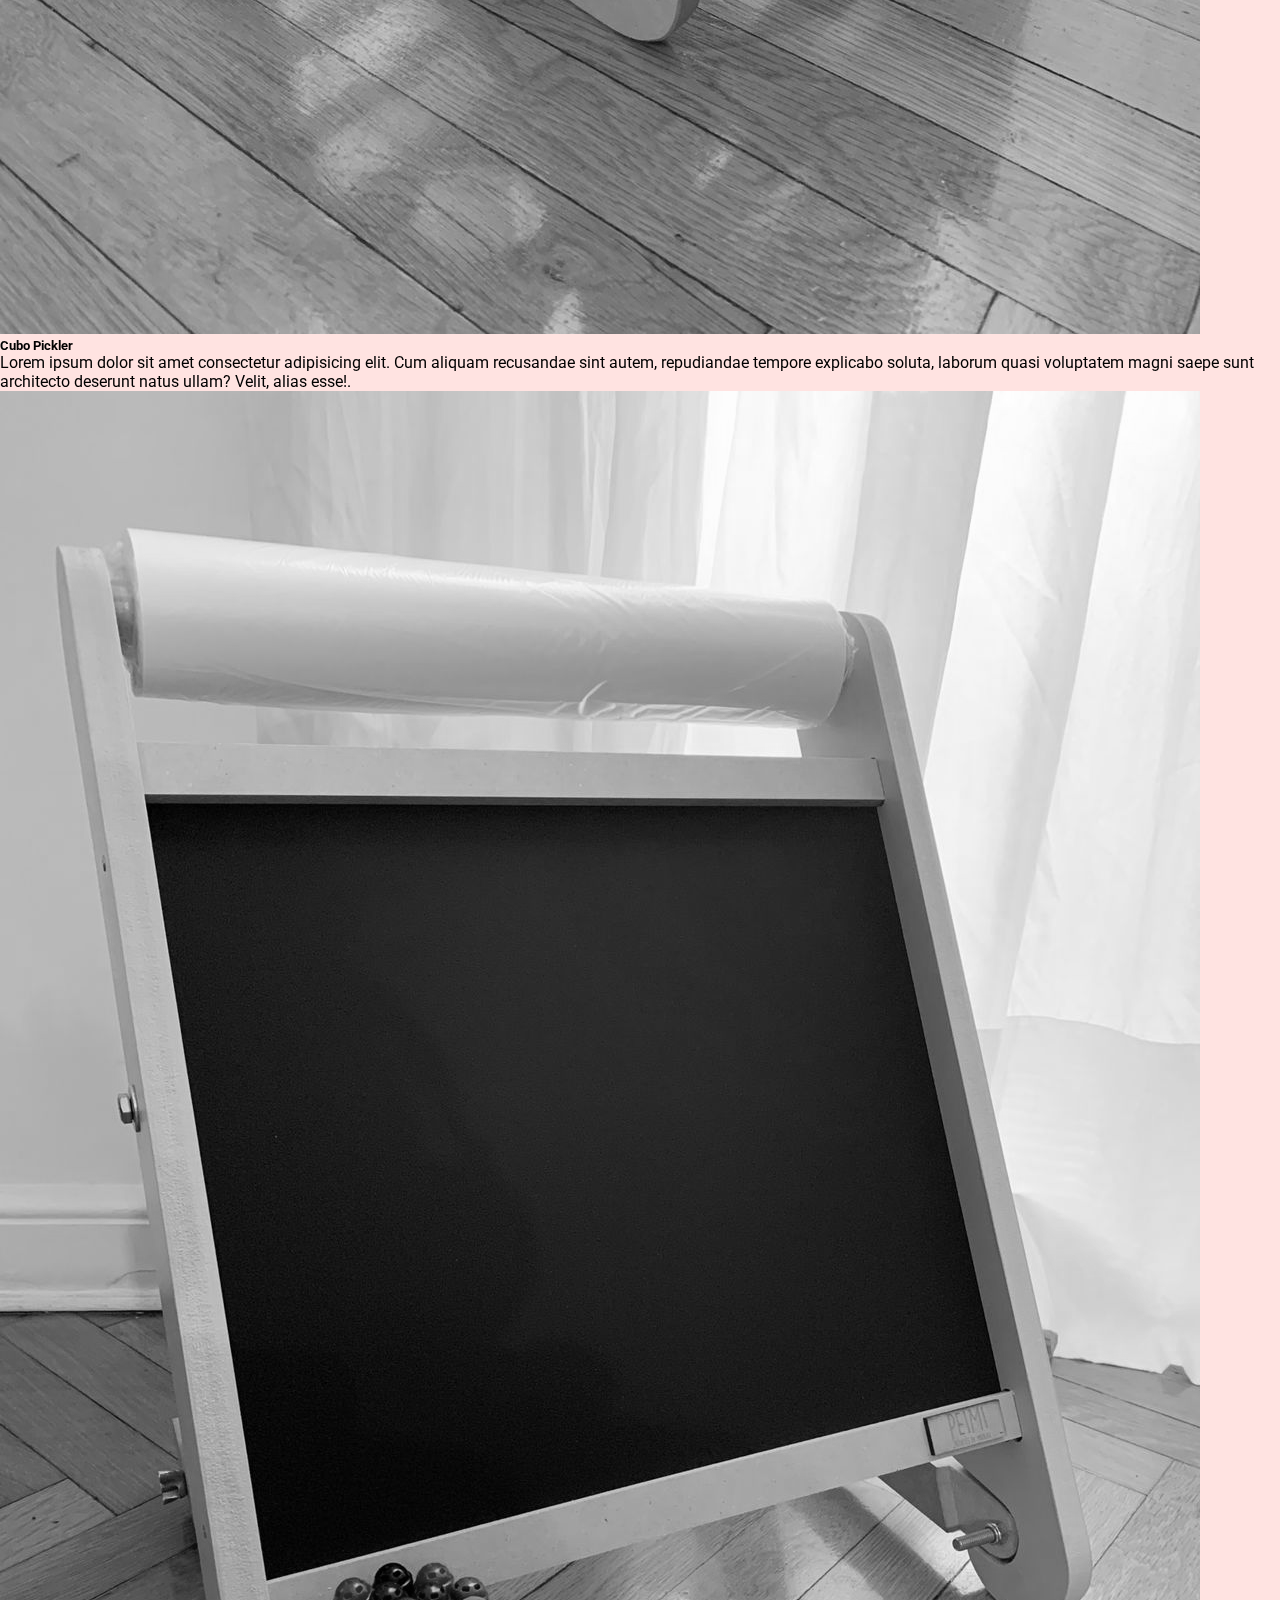
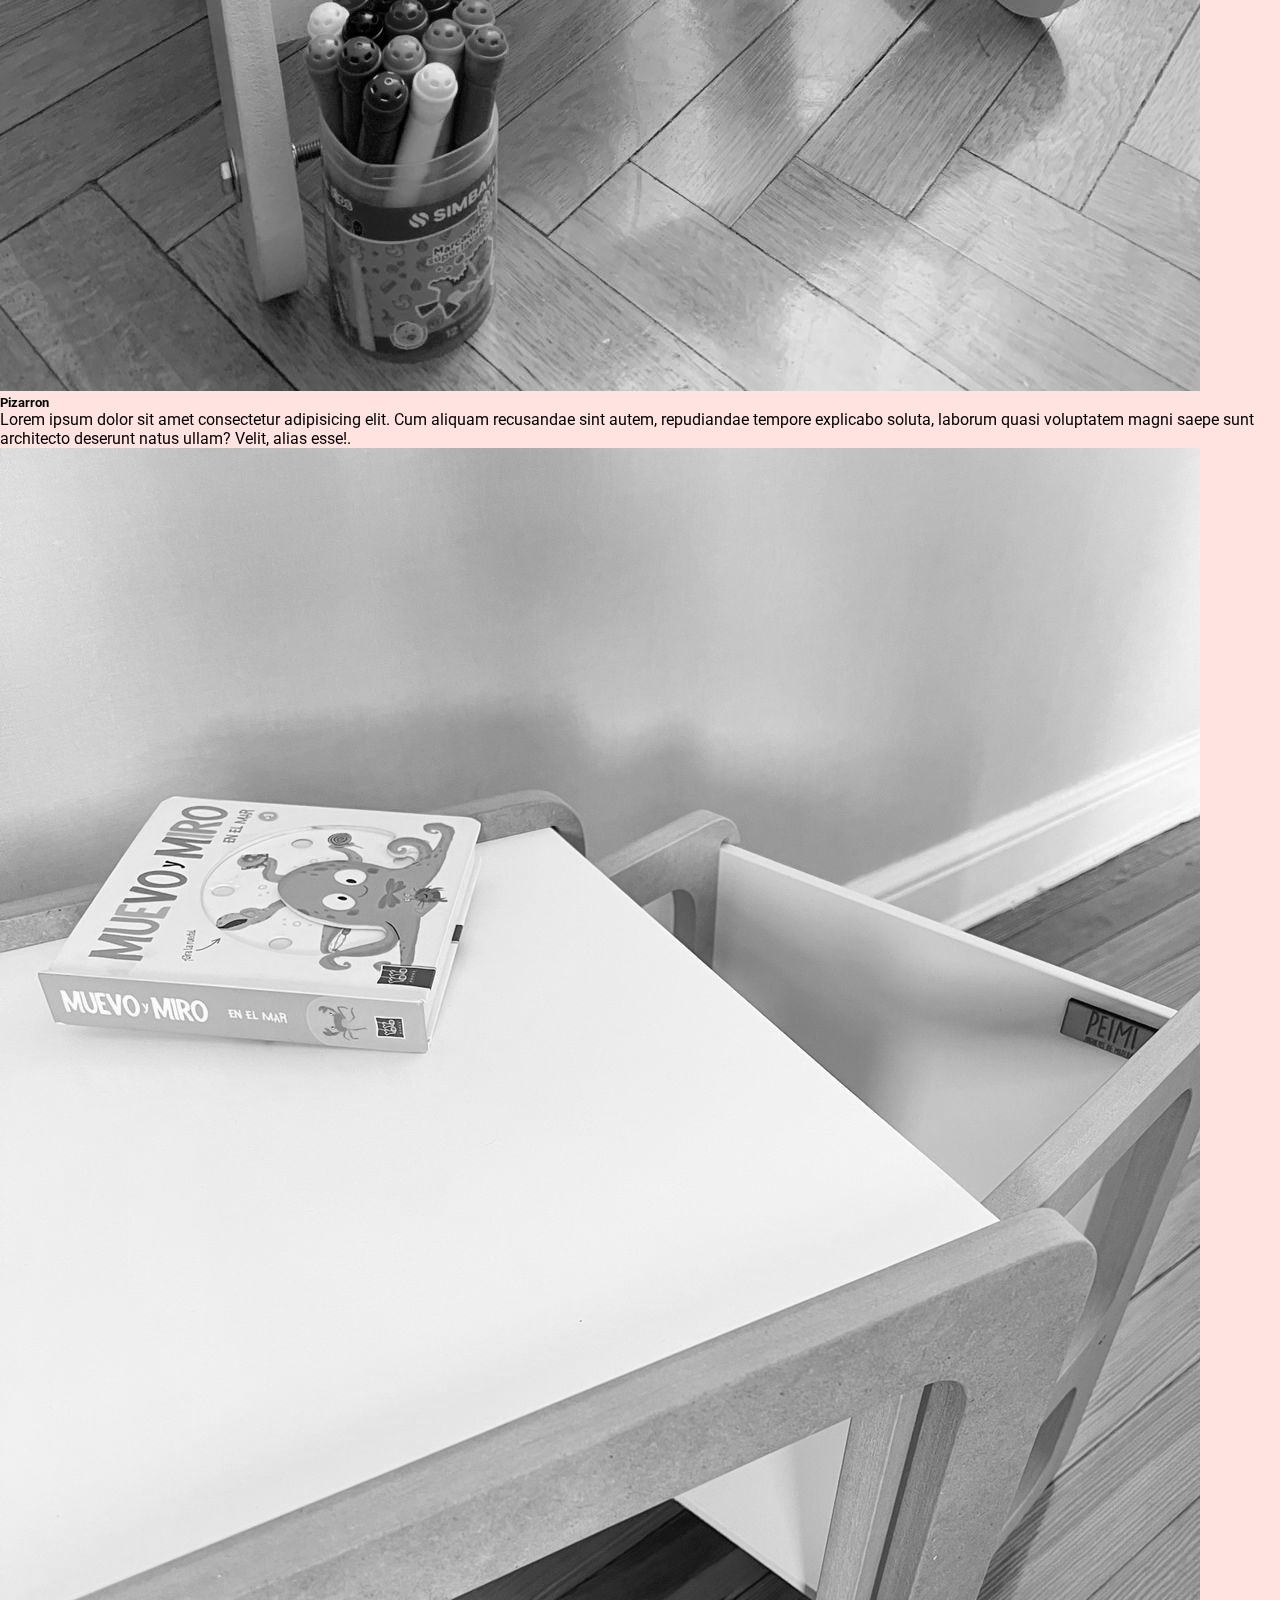
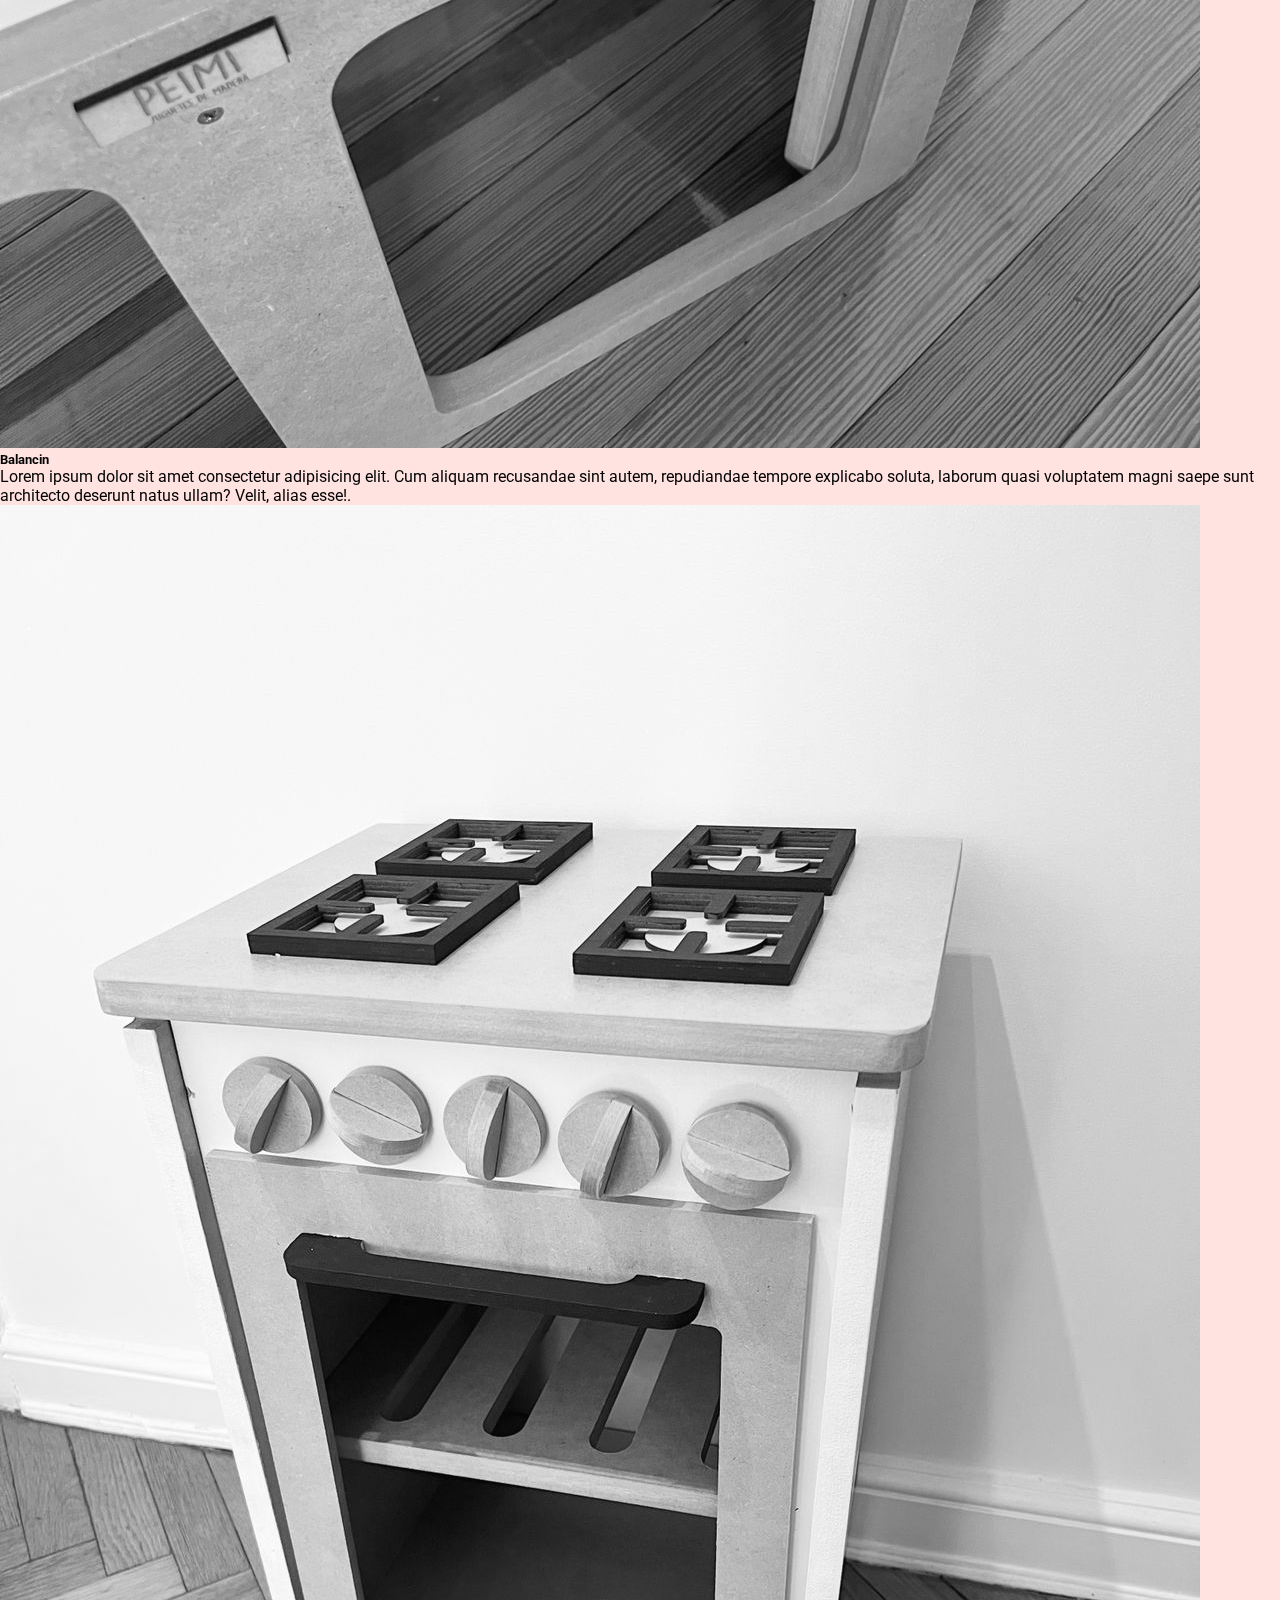
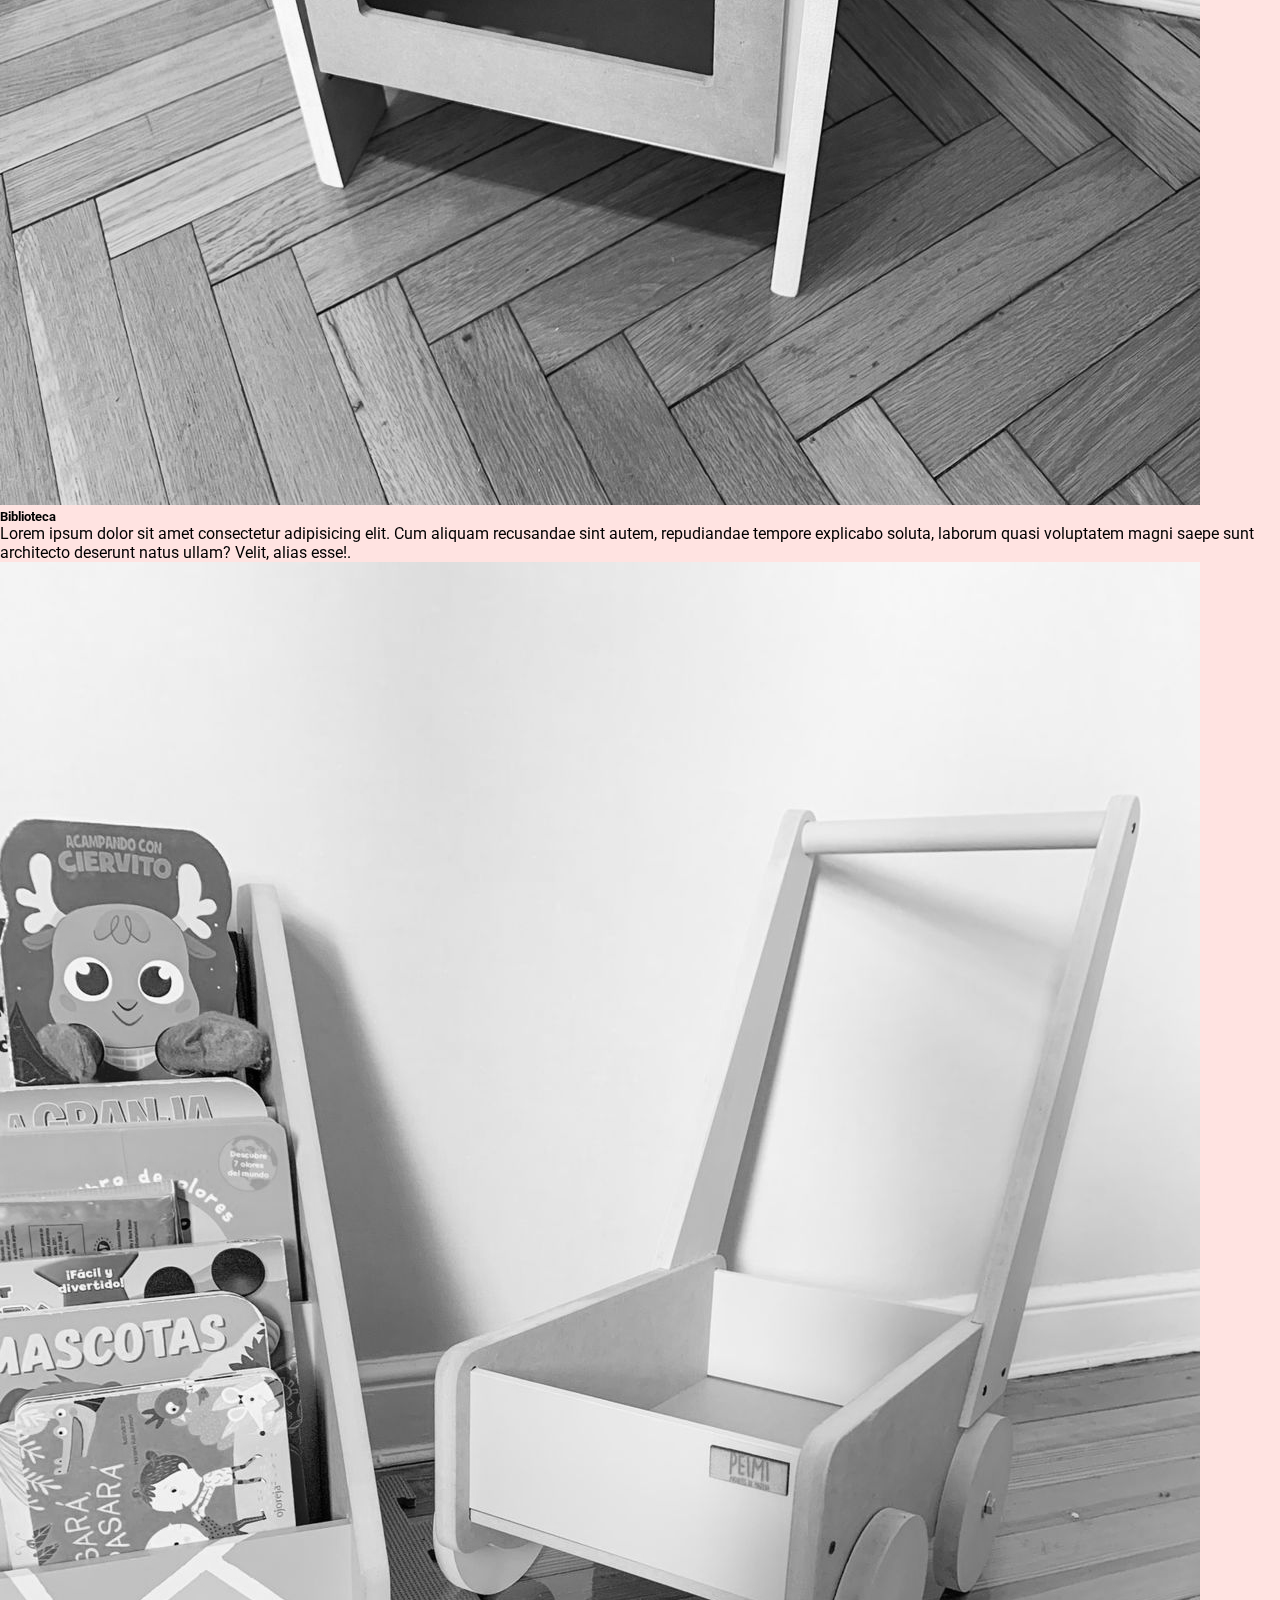
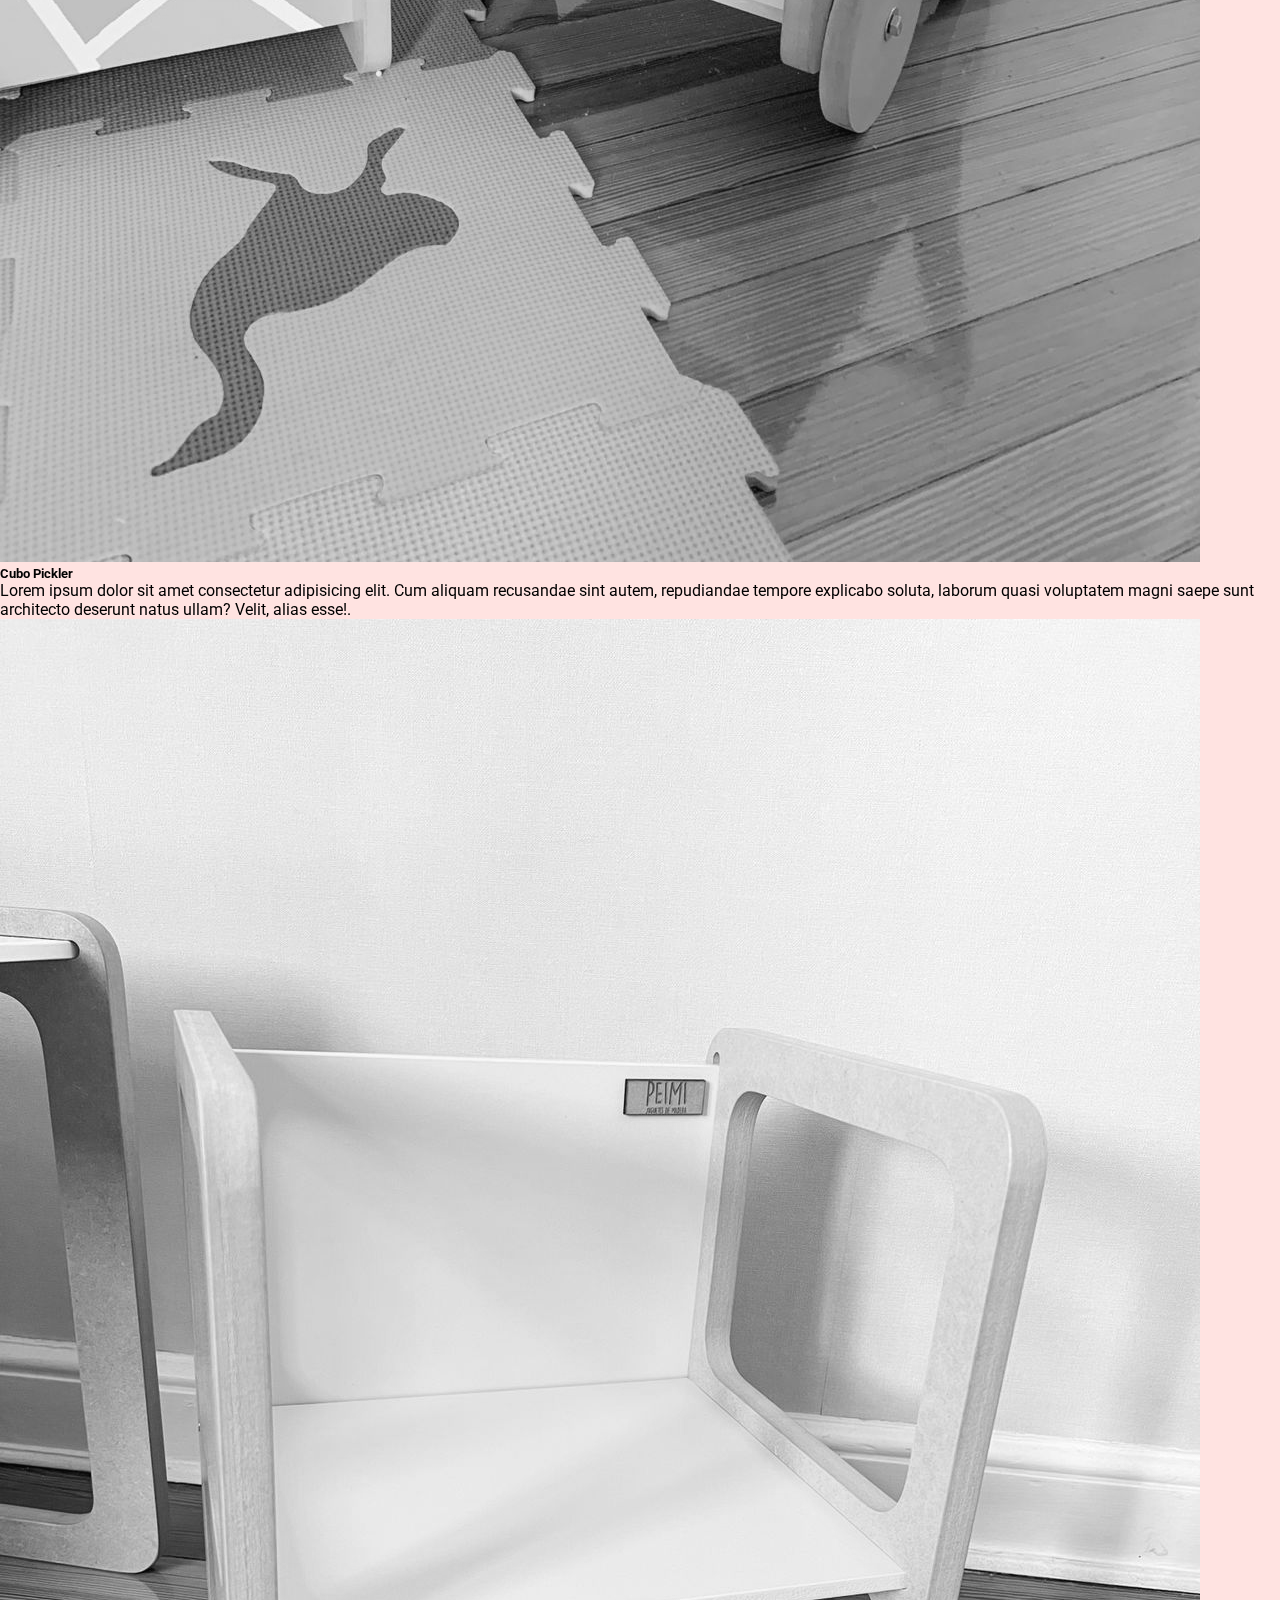
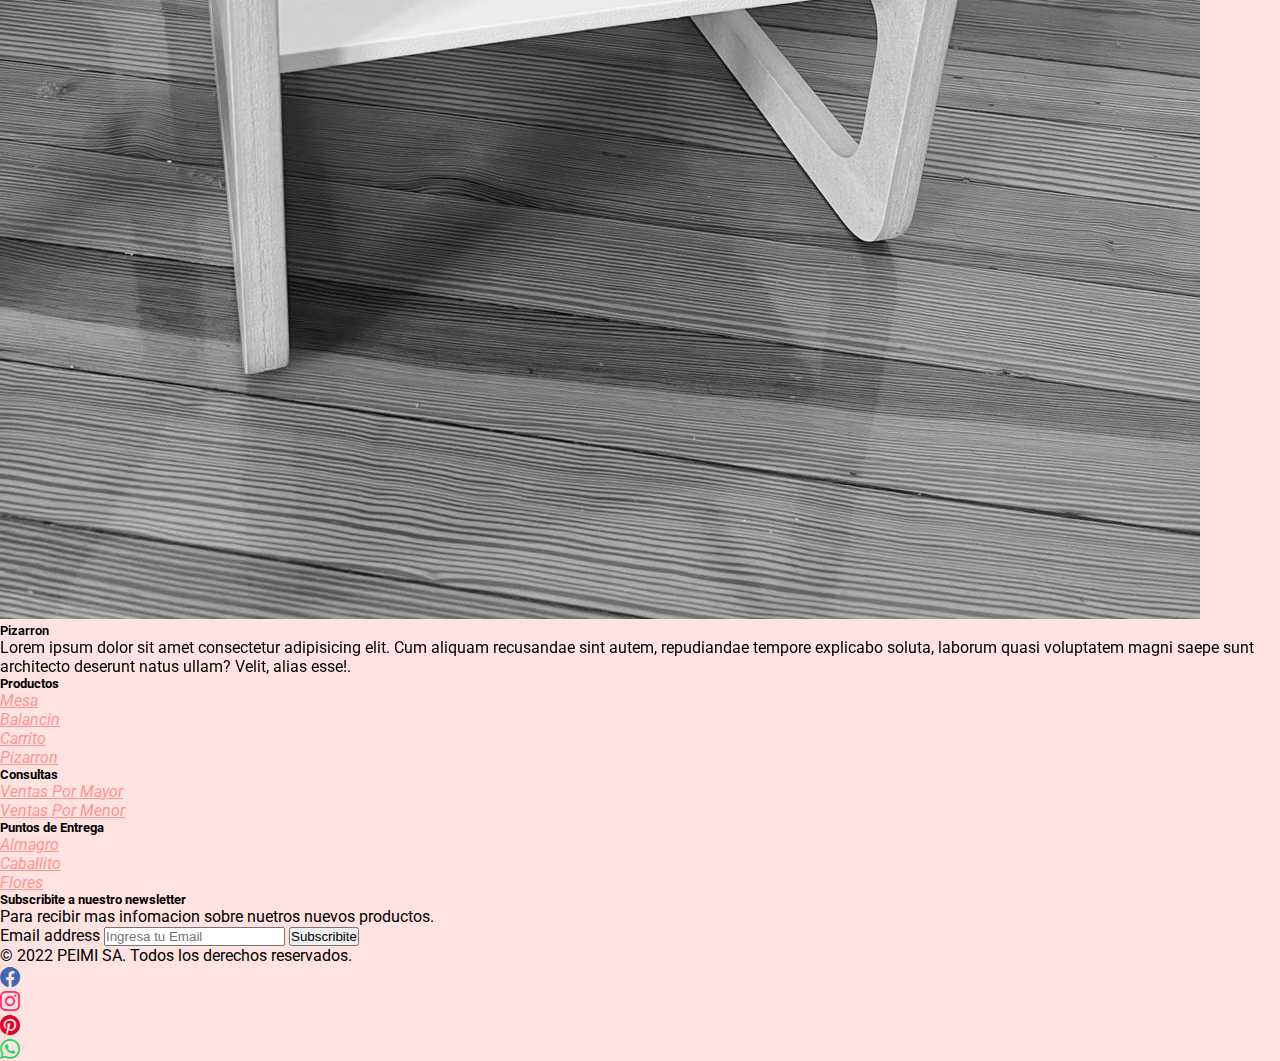
==== commit abeac0a0: "Css final" ====
--- a/galeria.html
+++ b/galeria.html
@@ -9,6 +9,7 @@
     <link rel="preconnect" href="https://fonts.gstatic.com" crossorigin>
     <link href="https://fonts.googleapis.com/css2?family=Roboto:ital,wght@0,100;0,300;0,400;0,500;0,700;1,100;1,300;1,400;1,500&display=swap" rel="stylesheet">
     <link rel="stylesheet" href="https://cdn.jsdelivr.net/npm/bootstrap-icons@1.9.1/font/bootstrap-icons.css">
+    <link rel="stylesheet" href="https://cdnjs.cloudflare.com/ajax/libs/animate.css/4.1.1/animate.min.css"/>
     <link rel="stylesheet" href="./css/style.css">
     <title>Galeria</title>
 </head>
@@ -56,6 +57,7 @@
         </nav>
   </header>
   <main>
+    <h1 class="animate__animated animate__fadeInLeft">Productos</h1>
     <div class="row row-cols-1 row-cols-md-2 g-4 mt-0 p-3">
         <div class="col">
           <div class="card">
@@ -175,7 +177,7 @@
           <!--Footer 2-->
           <div class="d-flex flex-column flex-sm-row justify-content-between py-4 my-4 border-top">
             <p>© 2022 PEIMI SA. Todos los derechos reservados.</p>
-            <ul class="list-unstyled d-flex">
+            <ul class="list-unstyled d-flex footer2">
               <li class="ms-3">
                 <a class="link-dark" href="https://es-la.facebook.com/">
                   <i class="bi bi-facebook"></i>
--- a/css/style.css
+++ b/css/style.css
@@ -19,18 +19,28 @@
 }
 
 /* Formato Main*/
-main {
+main, footer {
     background-color: rgb(255, 227, 225);
 }
 main h1, h3 {
     text-align: center; 
+    padding-top: 3px;
 }
 h3 { 
     margin: 0;
 }
-/* Formato Main*/
-footer {
-    background-color: rgb(255, 227, 225);
+/* Galeria*/
+.card {
+    filter: grayscale(100%);
+}
+.card:hover {
+    filter: none;
+}
+
+
+/* Footer */
+footer ul li:hover {
+   background-color: rgb(231, 189, 185);
 }
 
 /* Redes Sociales */
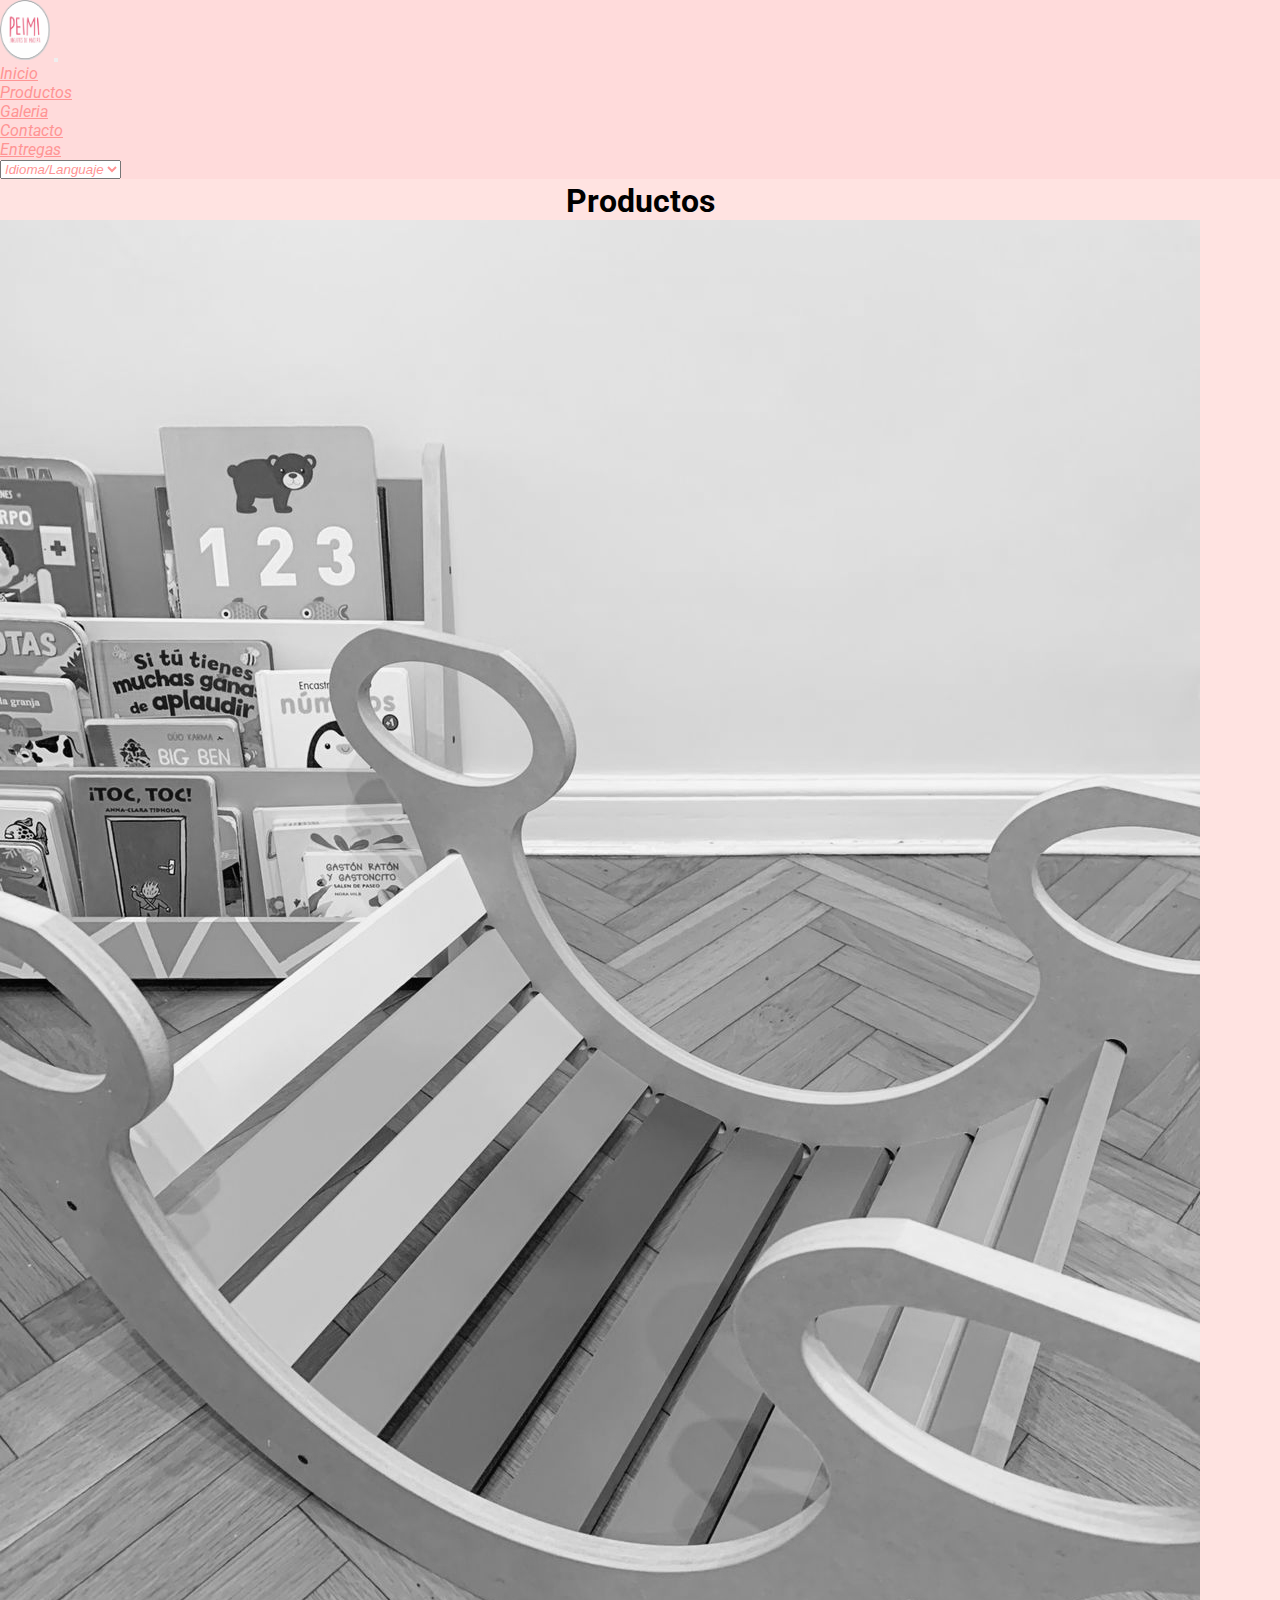
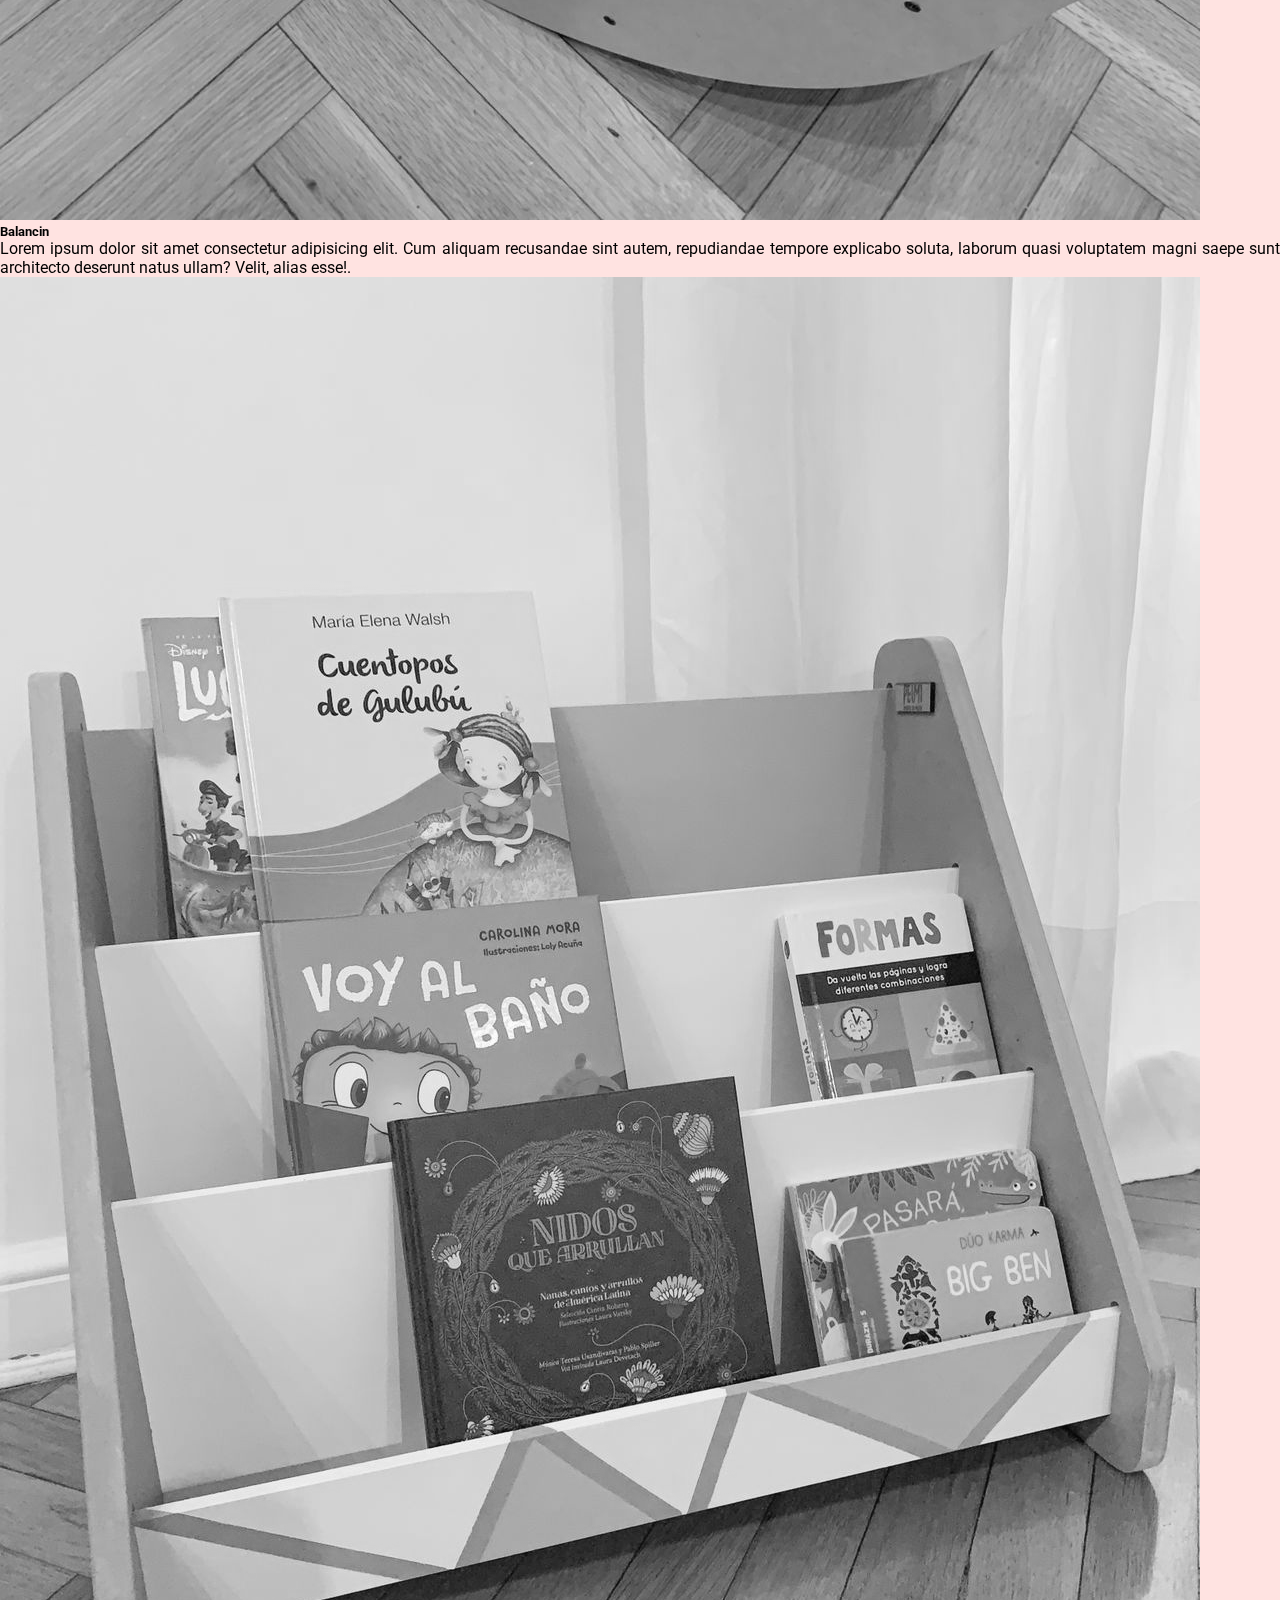
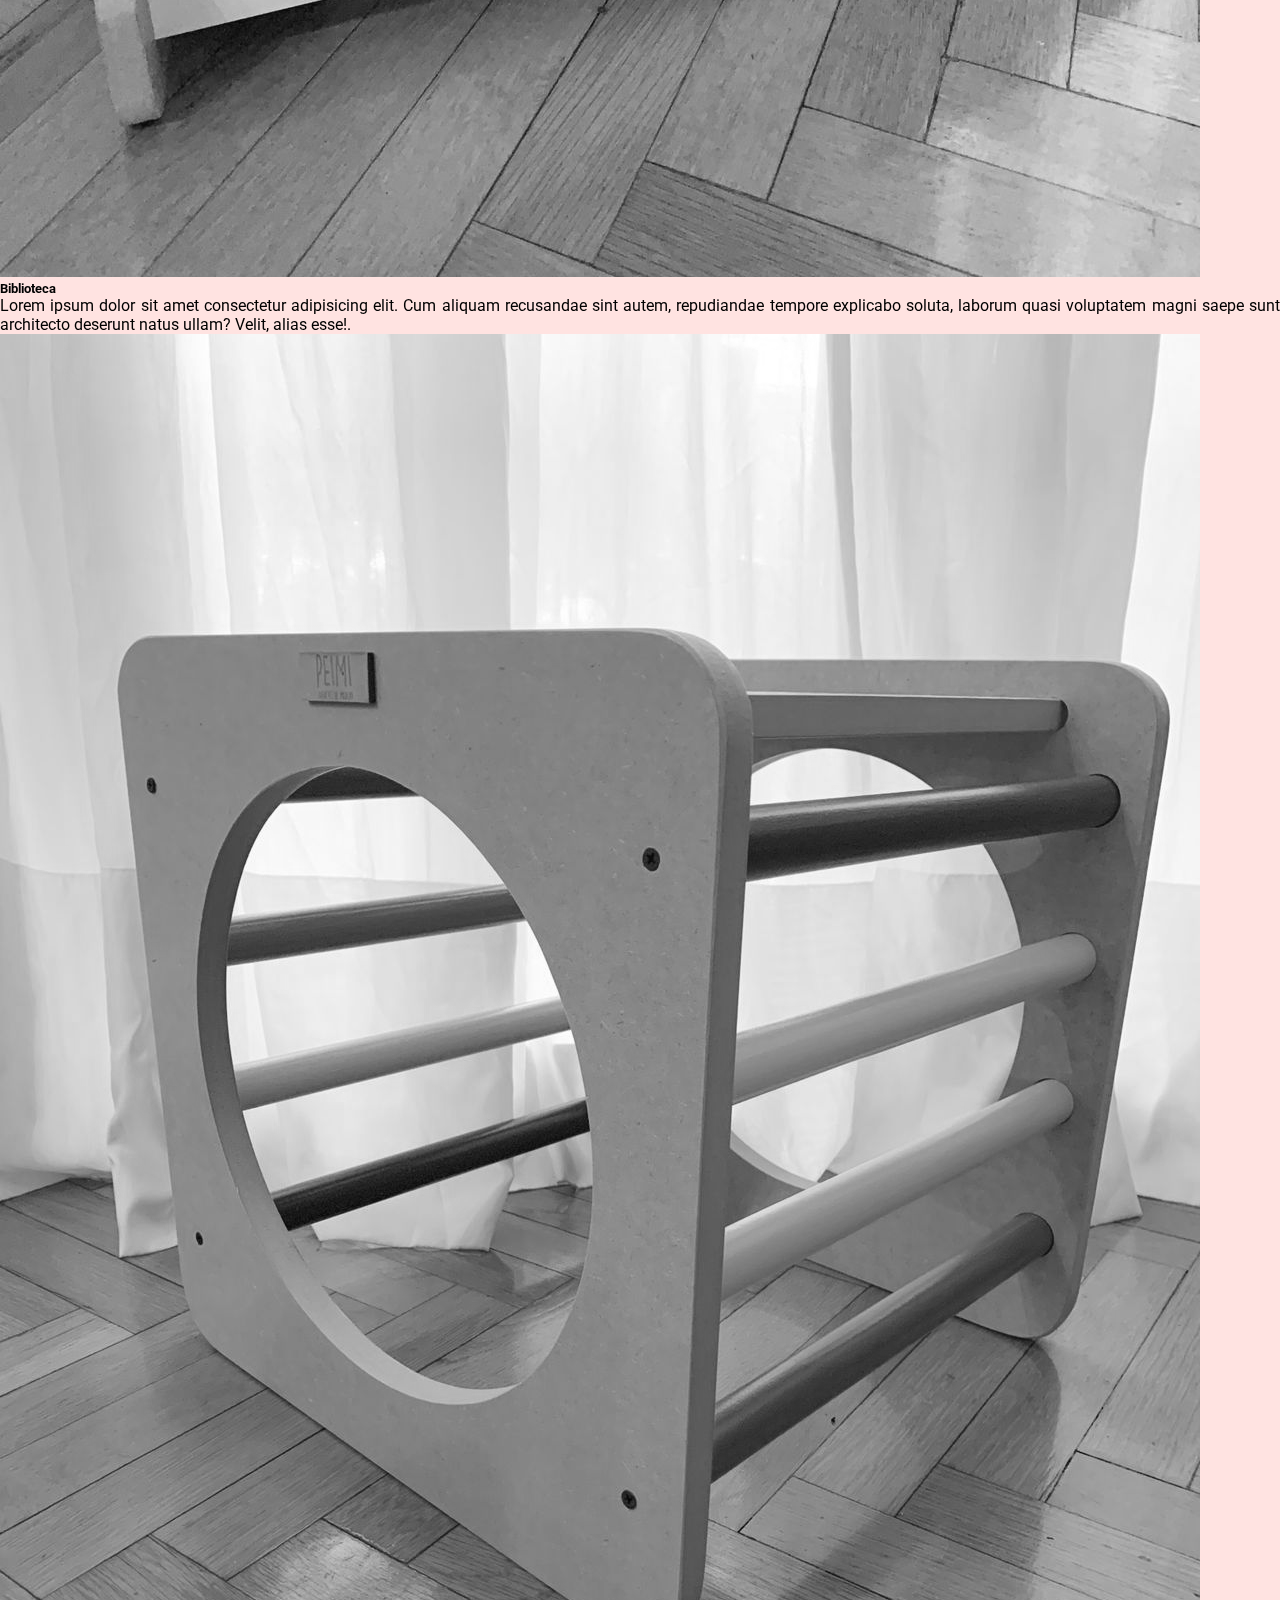
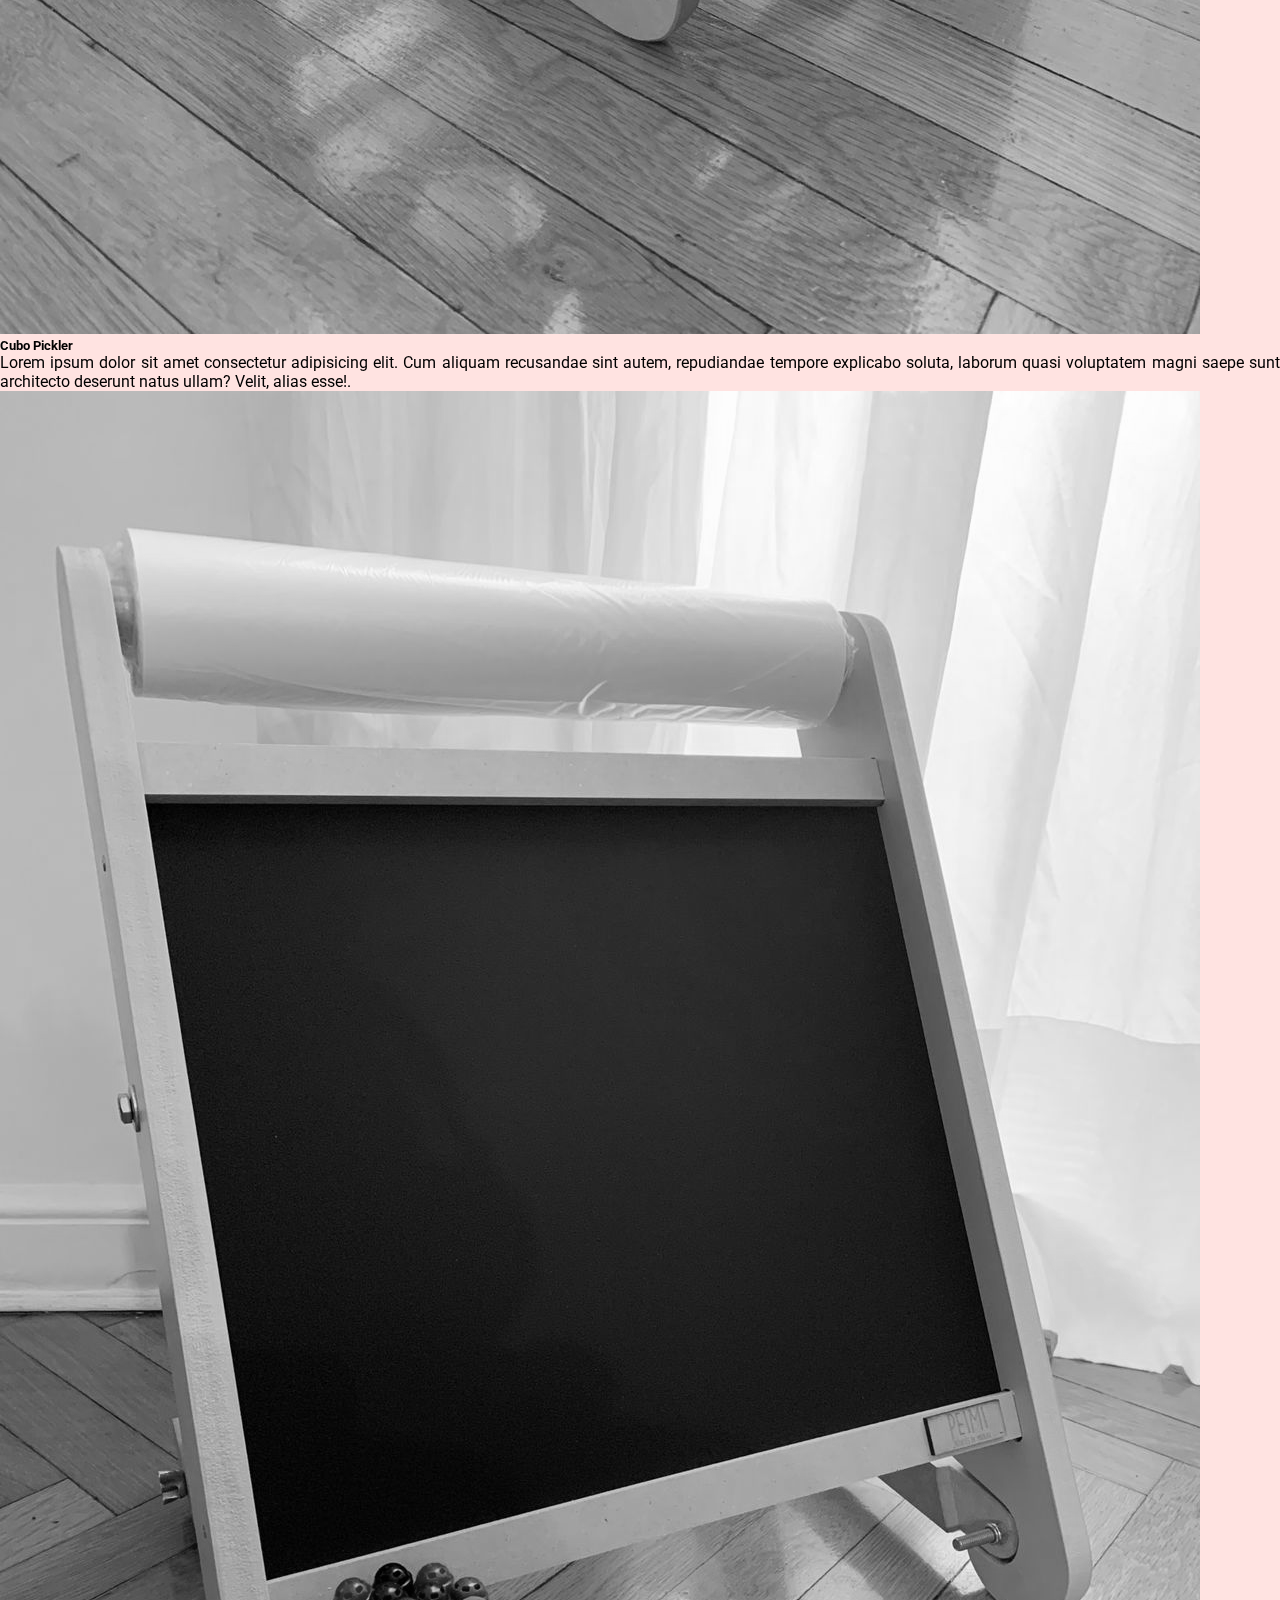
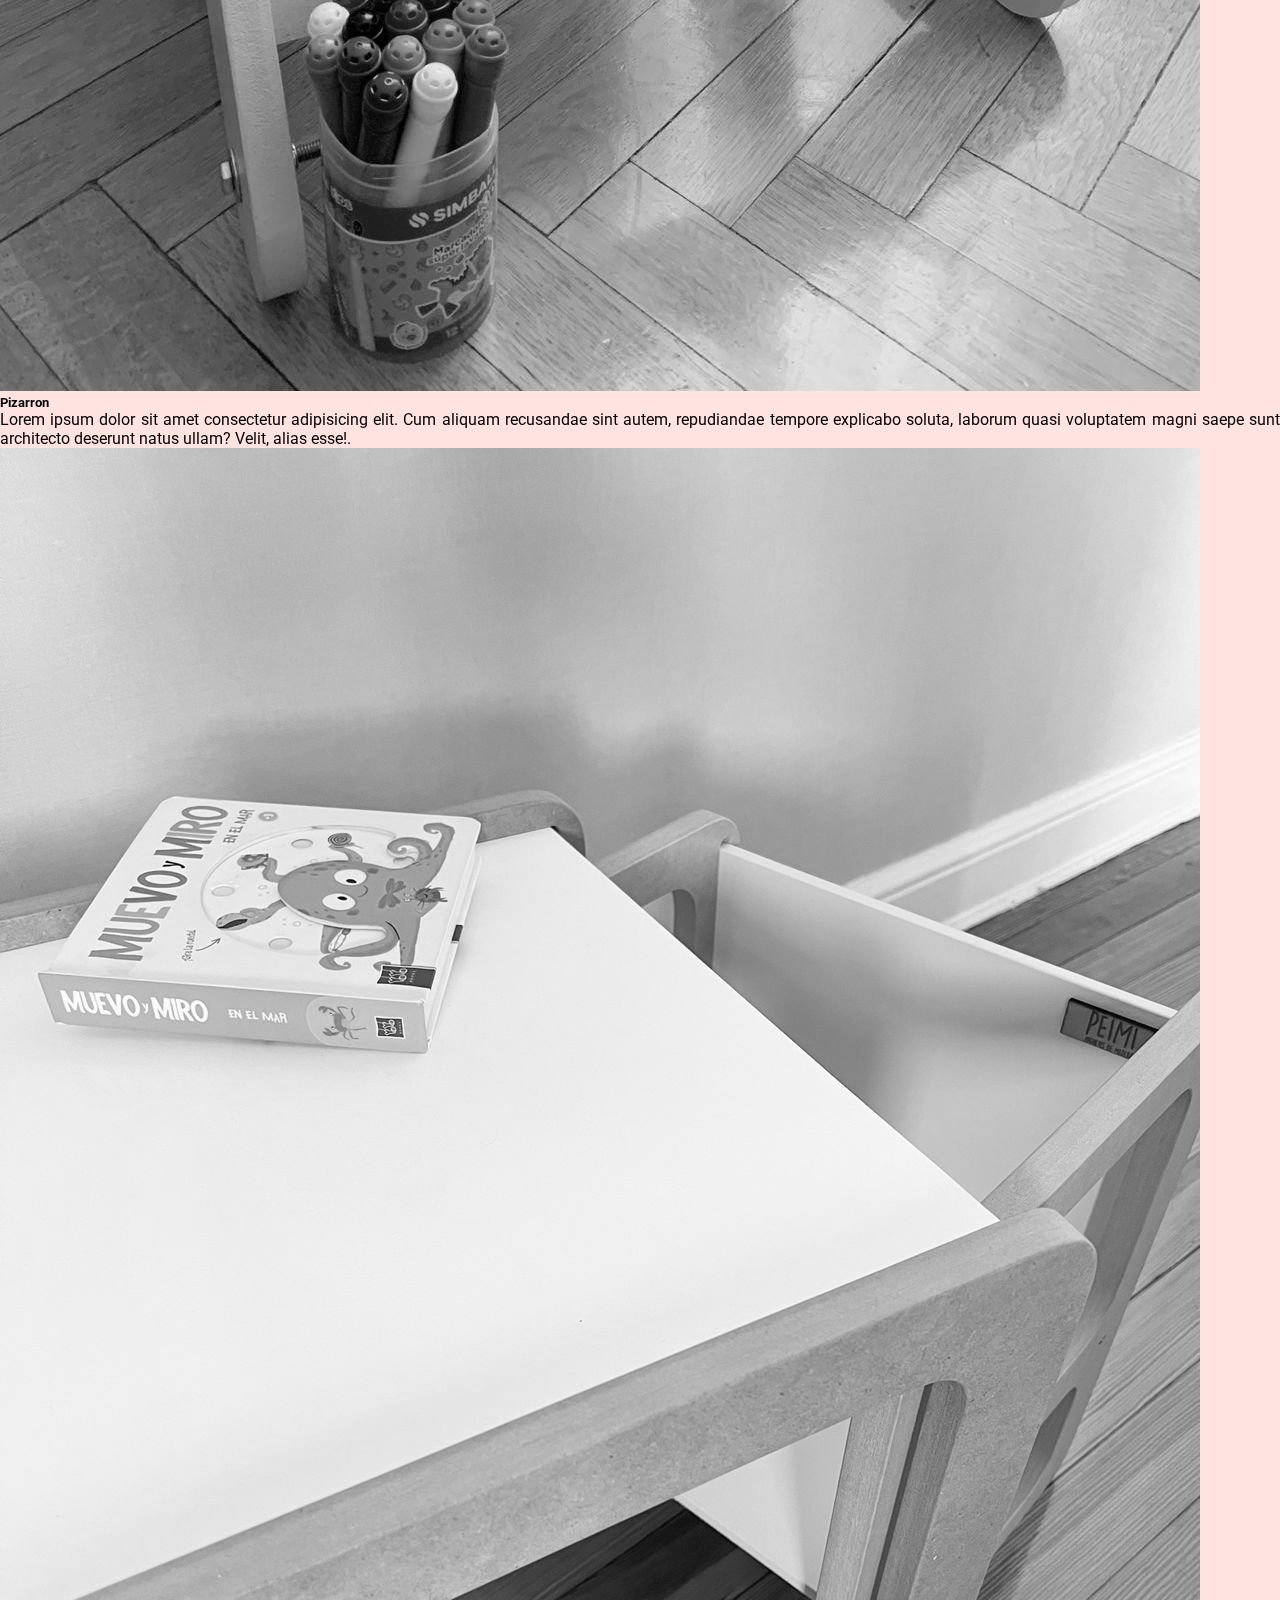
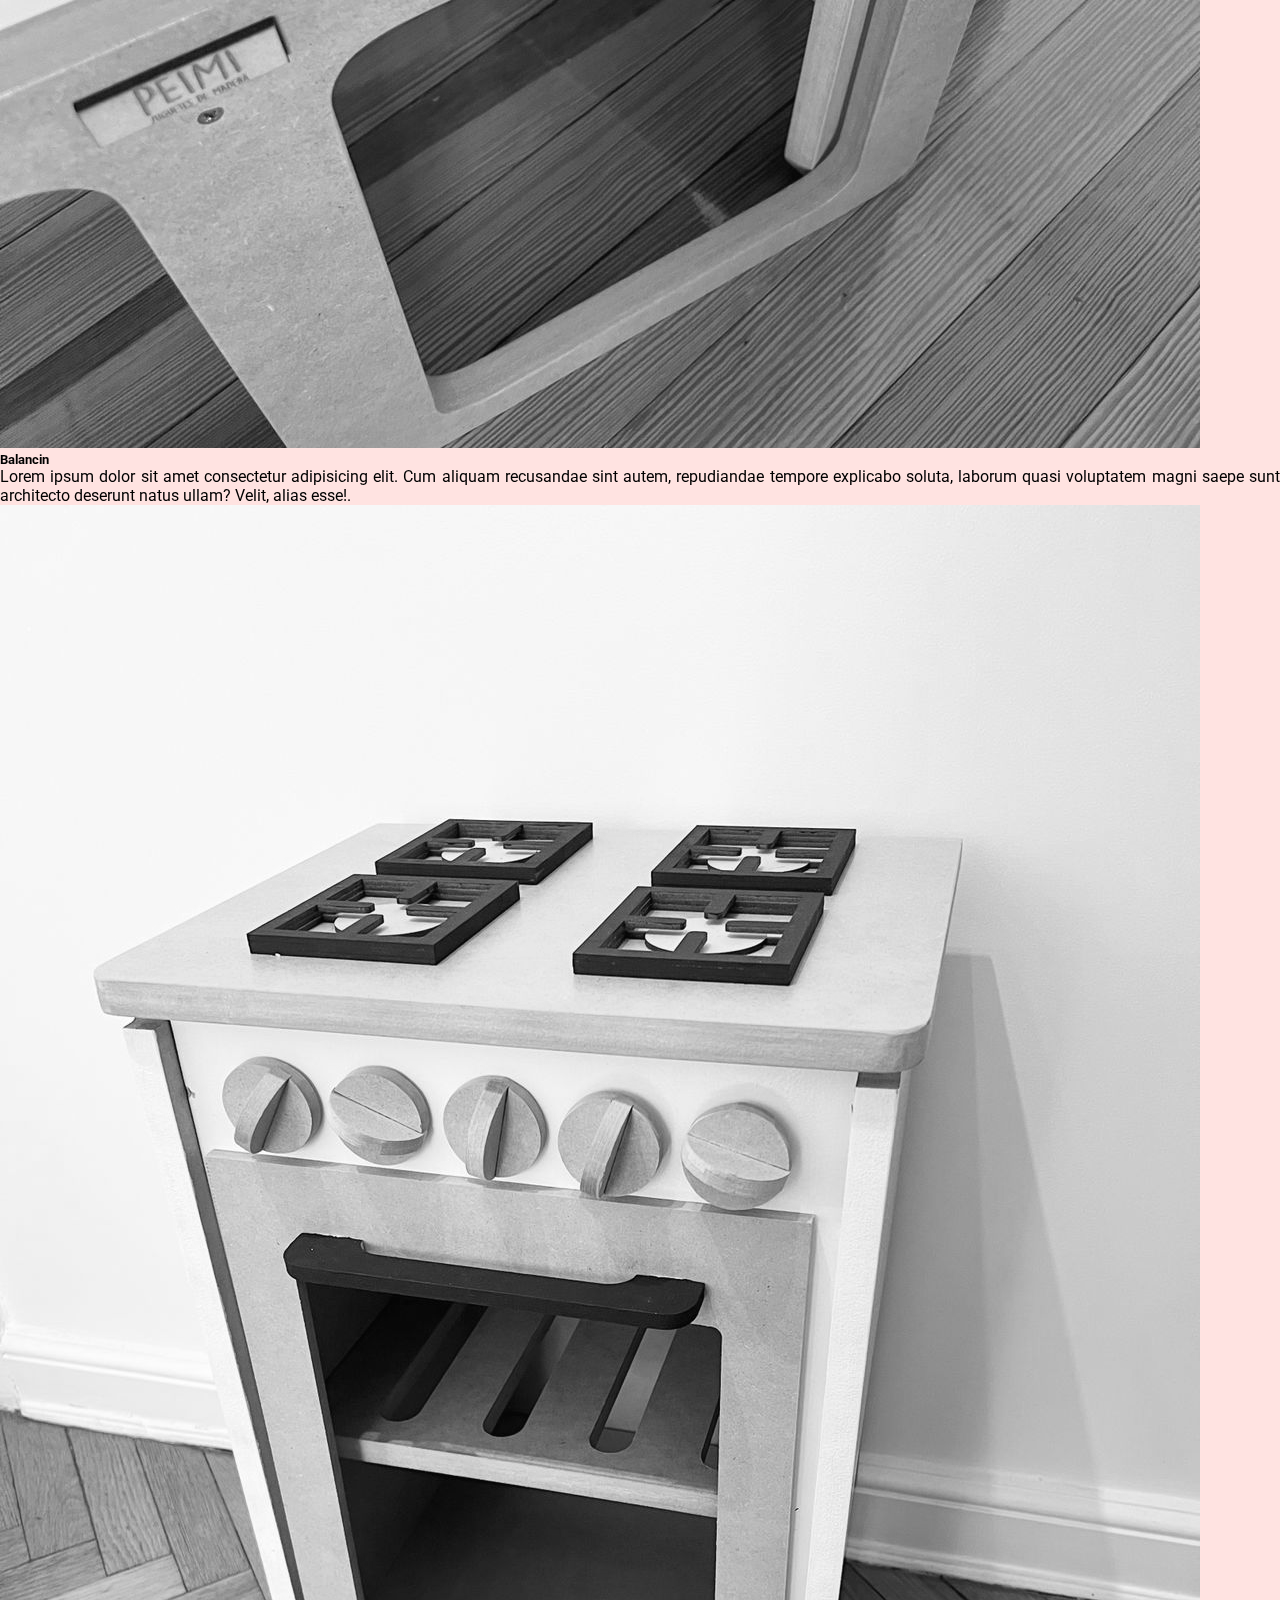
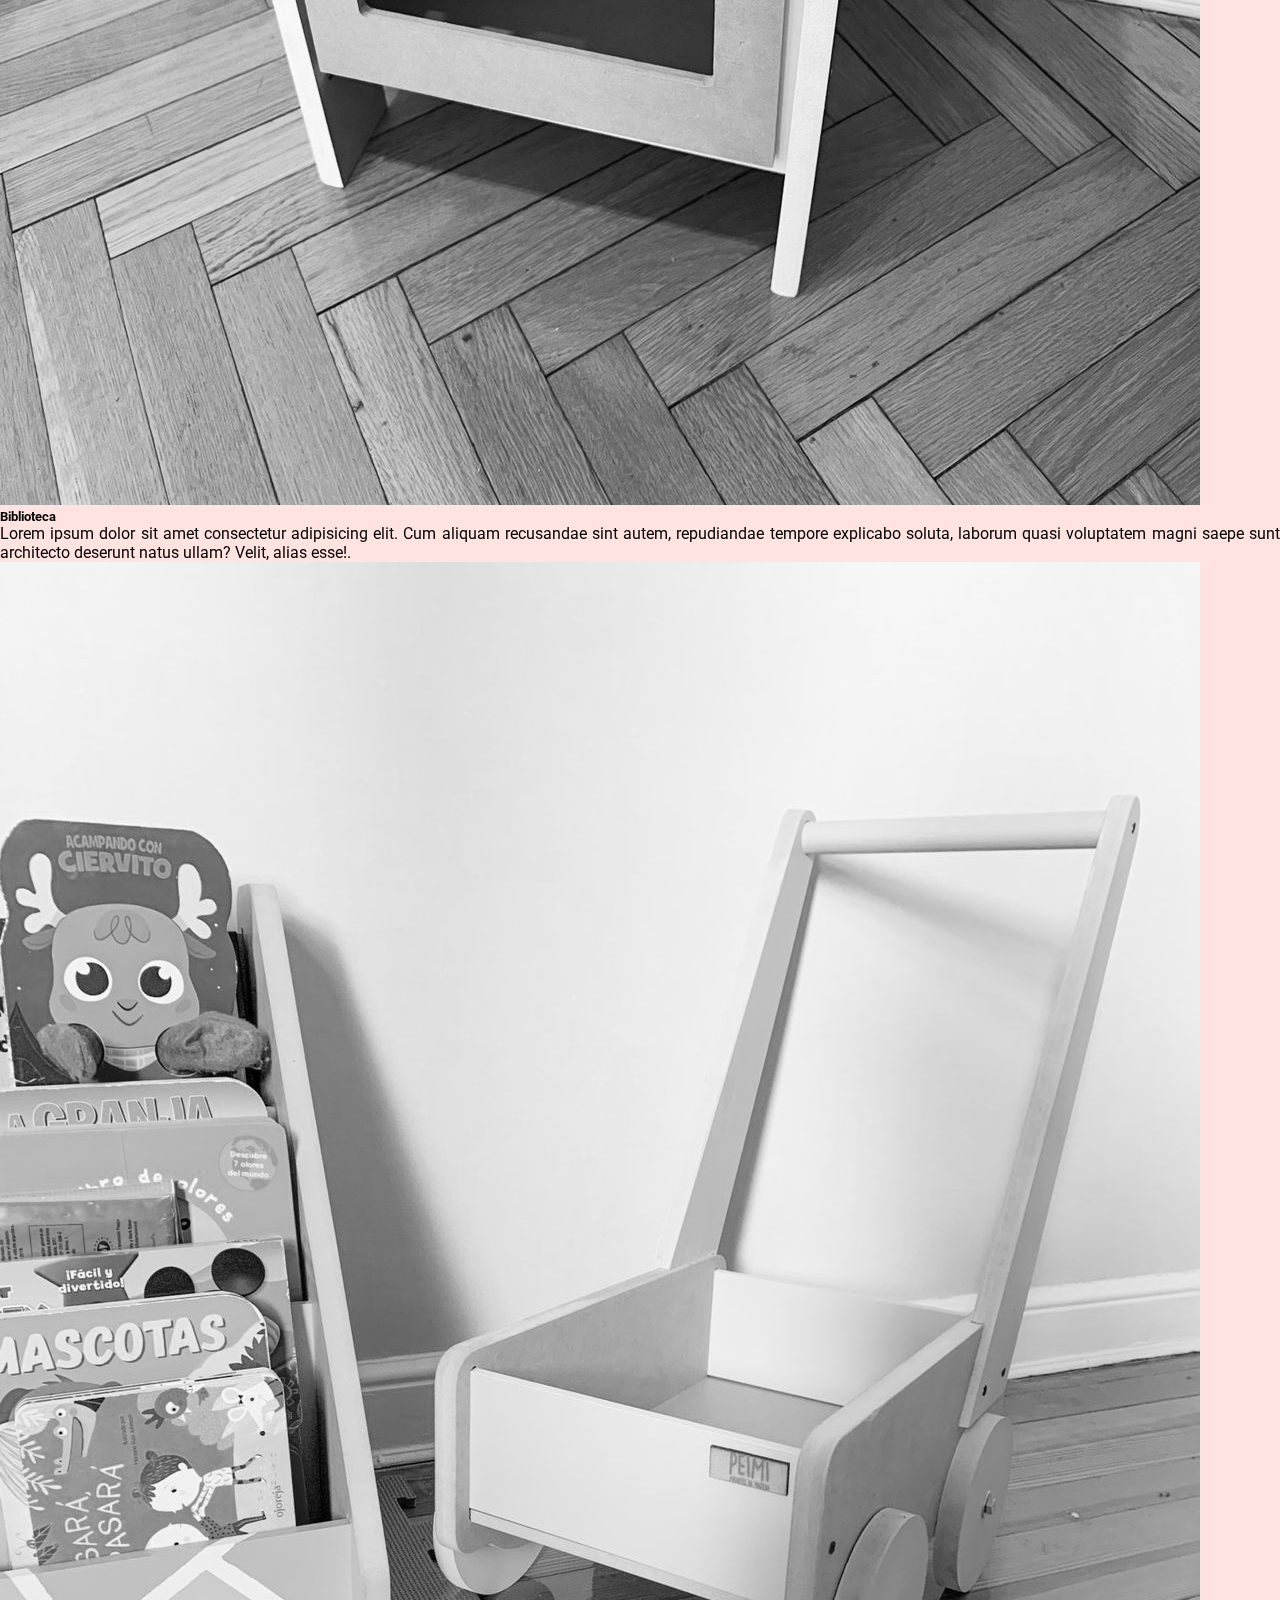
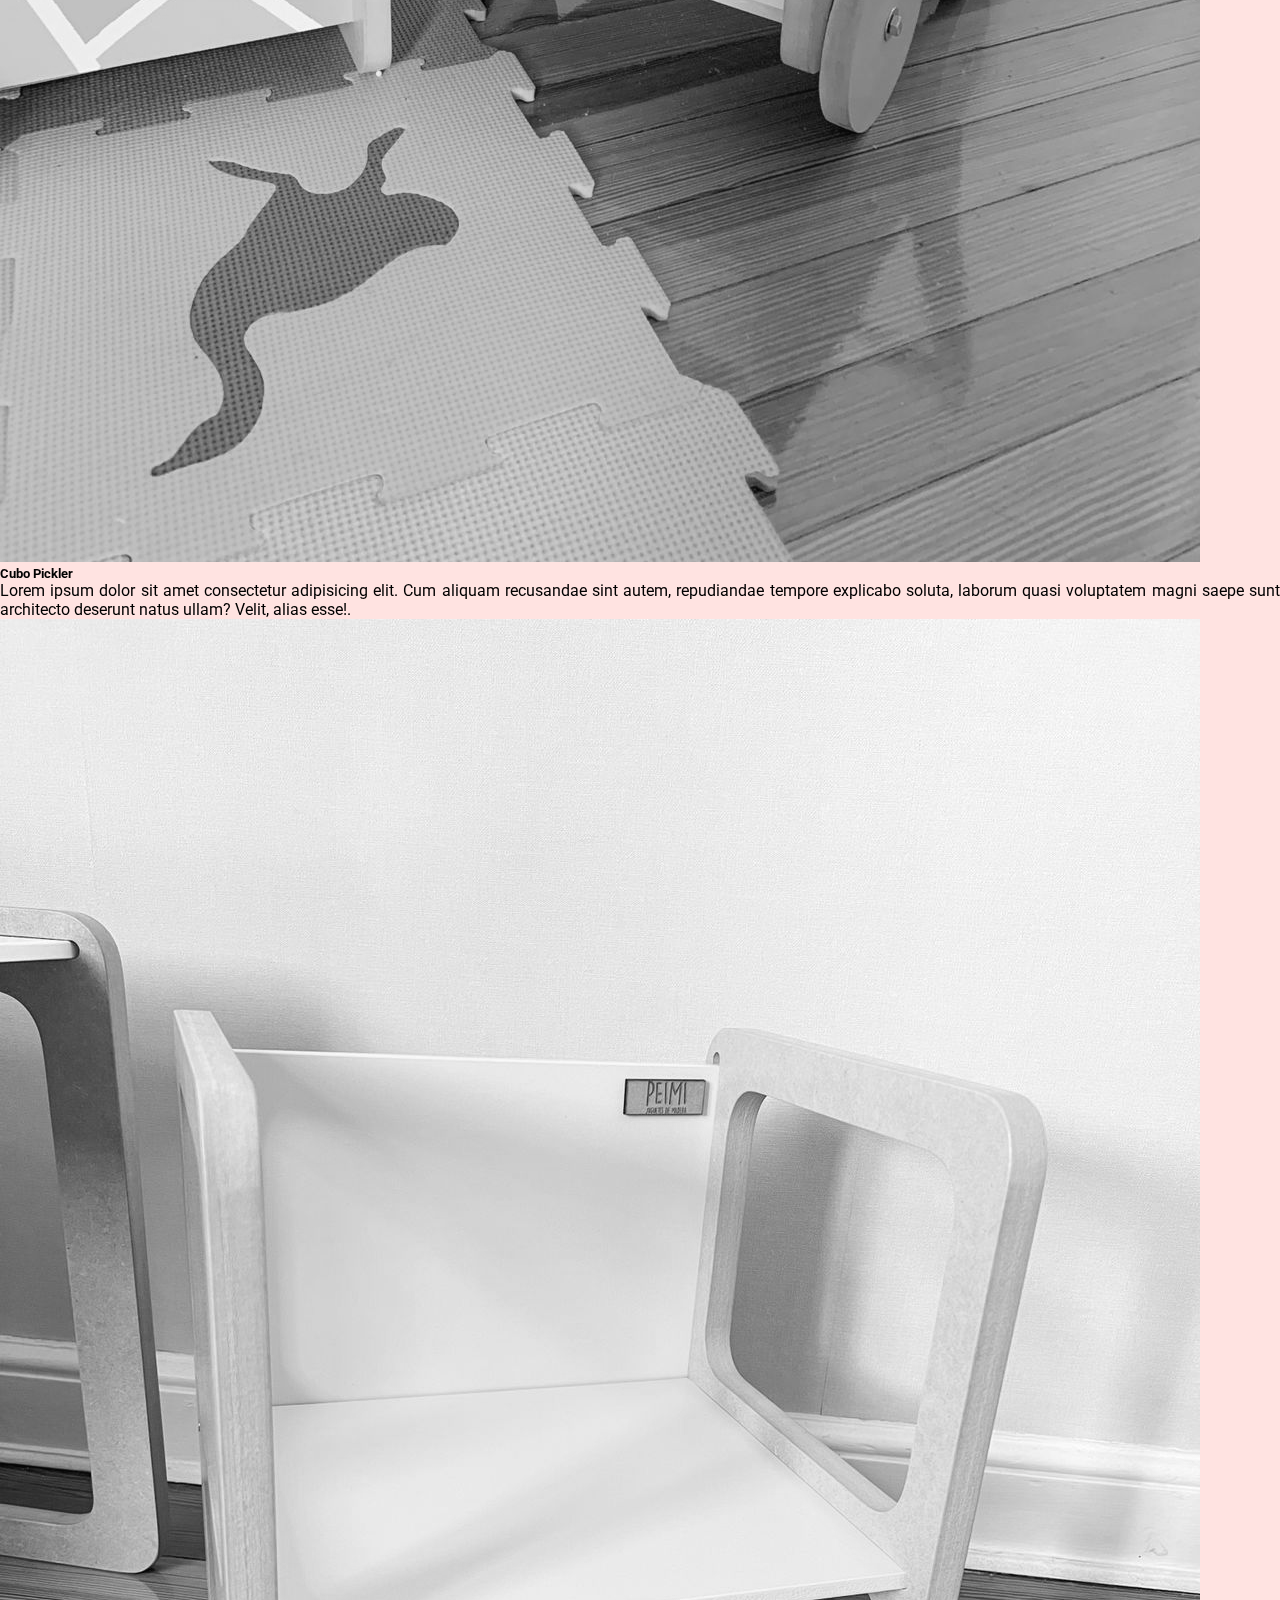
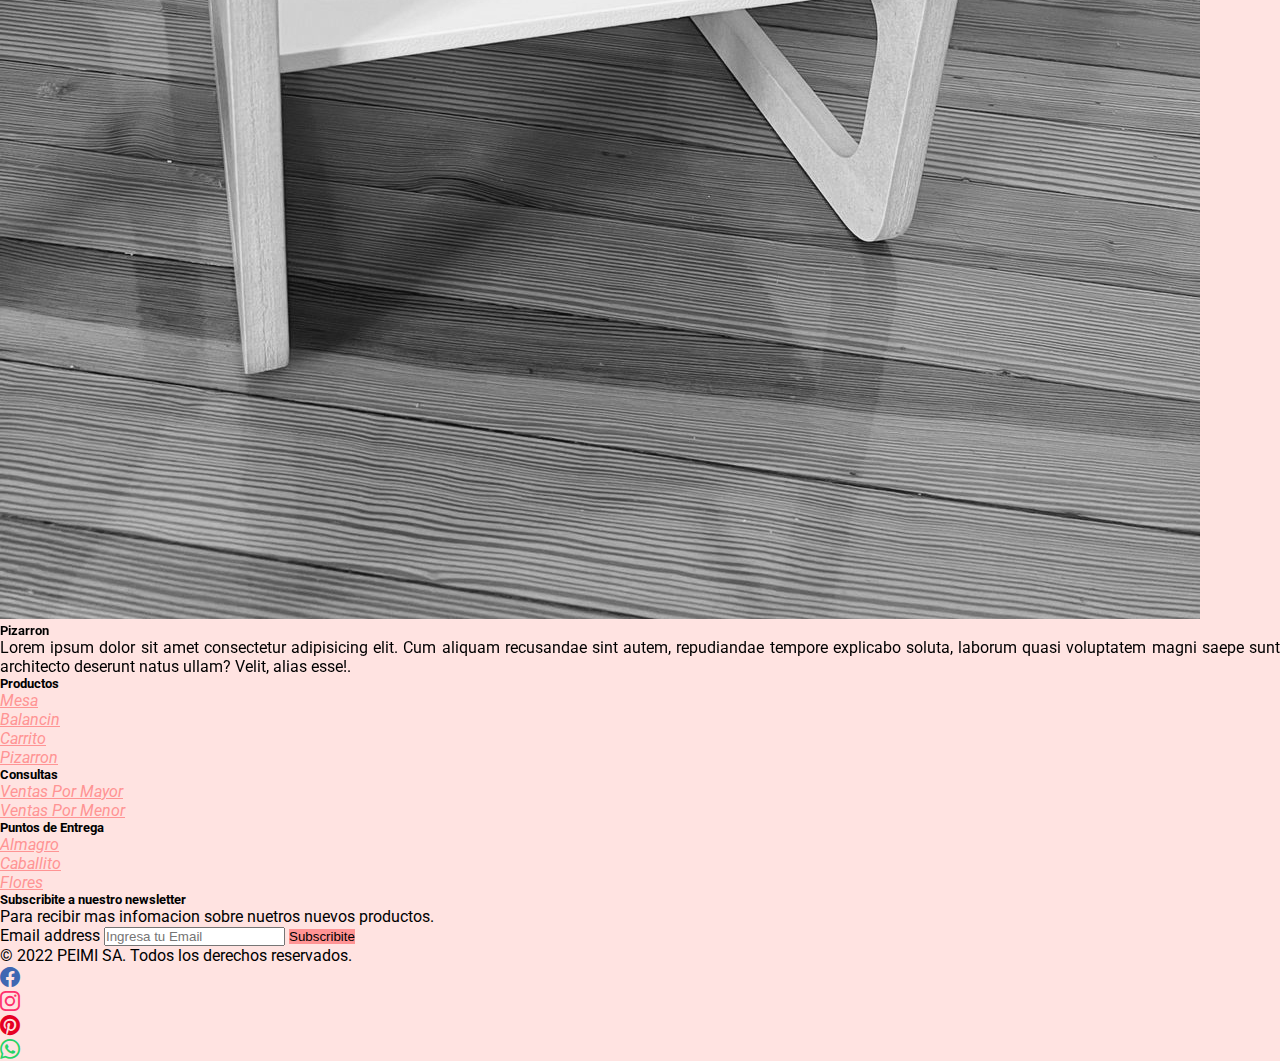
==== commit ee33601b: "Ultimos ajustes formato y agragdo de cards index" ====
--- a/galeria.html
+++ b/galeria.html
@@ -6,8 +6,9 @@
     <link href="https://cdn.jsdelivr.net/npm/bootstrap@5.2.1/dist/css/bootstrap.min.css" rel="stylesheet" integrity="sha384-iYQeCzEYFbKjA/T2uDLTpkwGzCiq6soy8tYaI1GyVh/UjpbCx/TYkiZhlZB6+fzT" crossorigin="anonymous">
     <link rel="shortcut icon" href="./imagenes/Boceto Peimi stickers.png">
     <link rel="preconnect" href="https://fonts.googleapis.com">
+    <link rel="preconnect" href="https://fonts.googleapis.com">
     <link rel="preconnect" href="https://fonts.gstatic.com" crossorigin>
-    <link href="https://fonts.googleapis.com/css2?family=Roboto:ital,wght@0,100;0,300;0,400;0,500;0,700;1,100;1,300;1,400;1,500&display=swap" rel="stylesheet">
+    <link href="https://fonts.googleapis.com/css2?family=Indie+Flower&family=Roboto:ital,wght@0,100;0,300;0,400;0,500;0,700;1,100;1,300;1,400;1,500&display=swap" rel="stylesheet">
     <link rel="stylesheet" href="https://cdn.jsdelivr.net/npm/bootstrap-icons@1.9.1/font/bootstrap-icons.css">
     <link rel="stylesheet" href="https://cdnjs.cloudflare.com/ajax/libs/animate.css/4.1.1/animate.min.css"/>
     <link rel="stylesheet" href="./css/style.css">
--- a/css/style.css
+++ b/css/style.css
@@ -27,8 +27,27 @@
     padding-top: 3px;
 }
 h3 { 
+    font-family: 'Indie Flower', cursive;
     margin: 0;
 }
+p {
+    text-align: justify;
+}
+
+/* Cards*/
+.bi-recycle, .bi-droplet-half, .bi-car-front-fill {
+    background-color: rgb(255, 227, 225);
+    color: rgb(255, 148, 148);
+}
+.btn {
+    background-color: rgb(255, 148, 148);
+    border: rgb(255, 148, 148);
+}
+.btn:hover {
+    background-color: rgba(255, 0, 0, 0.514) !important;
+}
+
+
 /* Galeria*/
 .card {
     filter: grayscale(100%);
@@ -36,7 +55,6 @@
 .card:hover {
     filter: none;
 }
-
 
 /* Footer */
 footer ul li:hover {
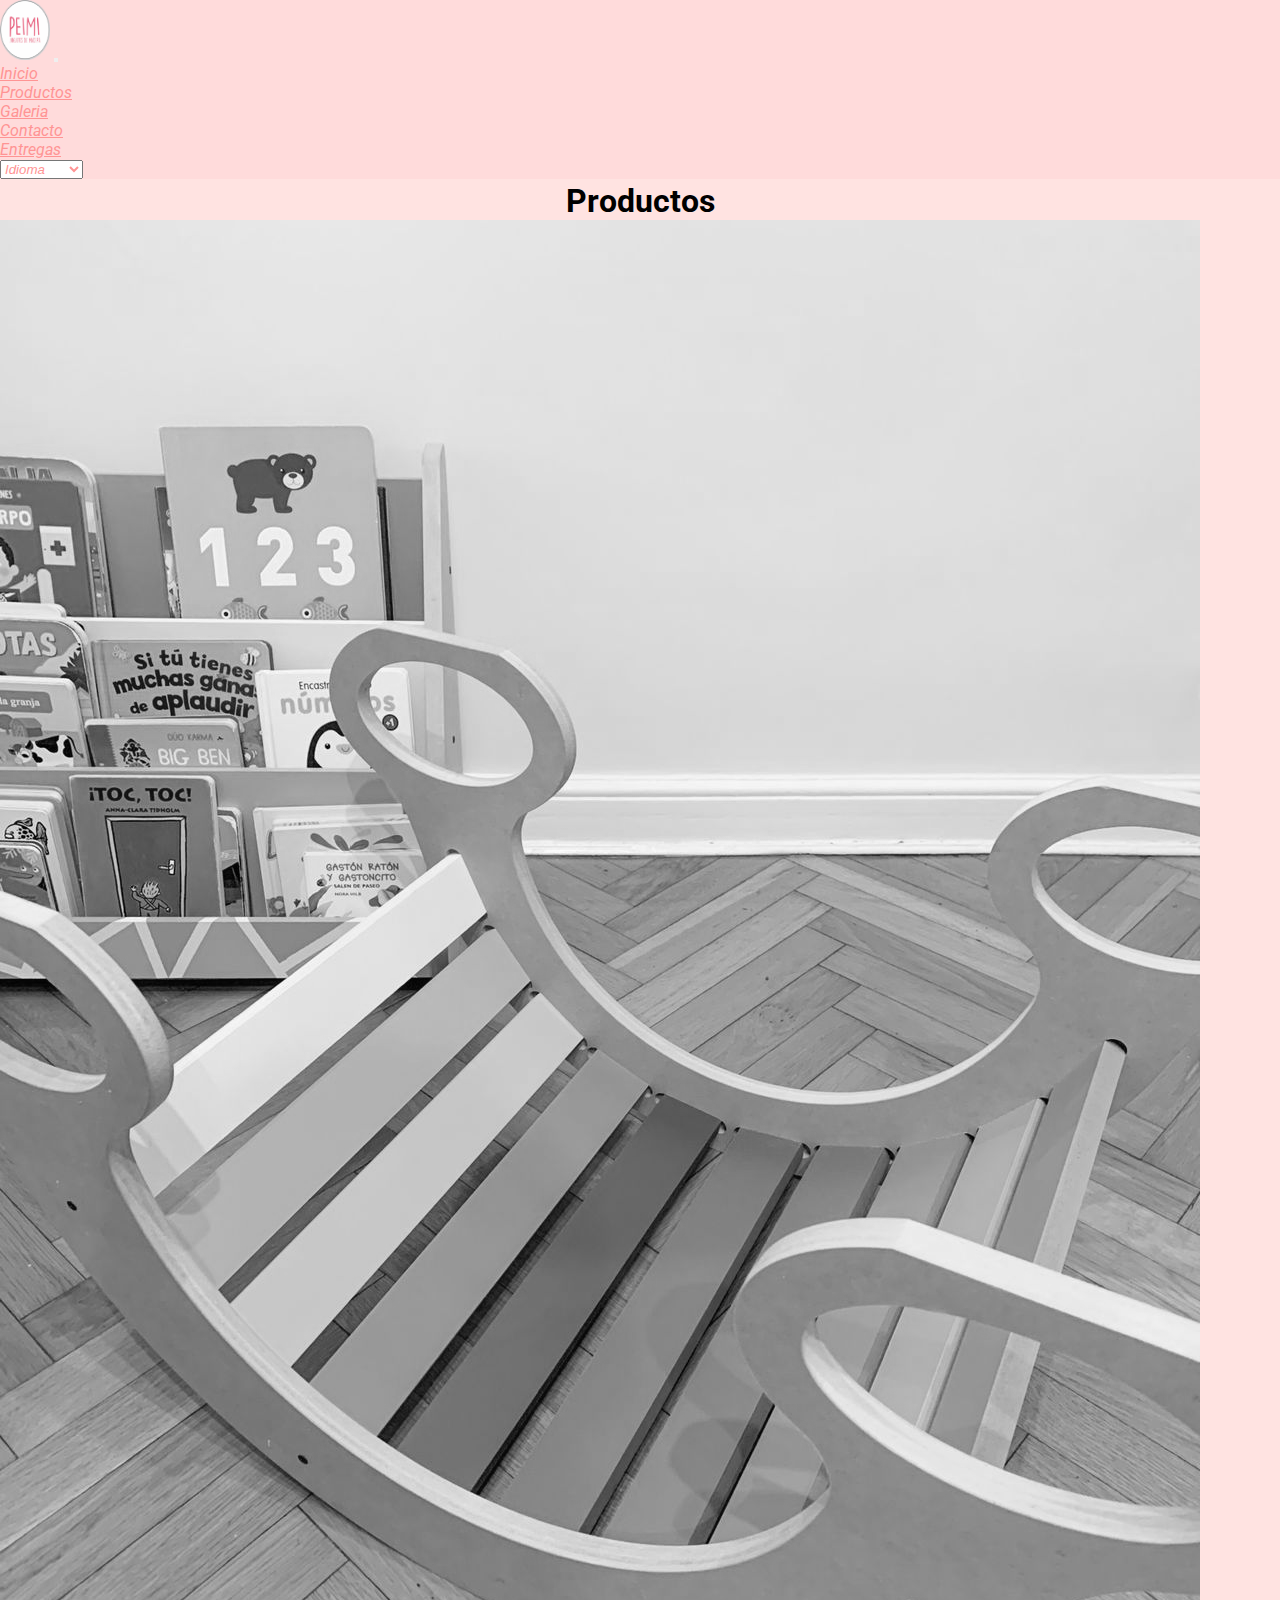
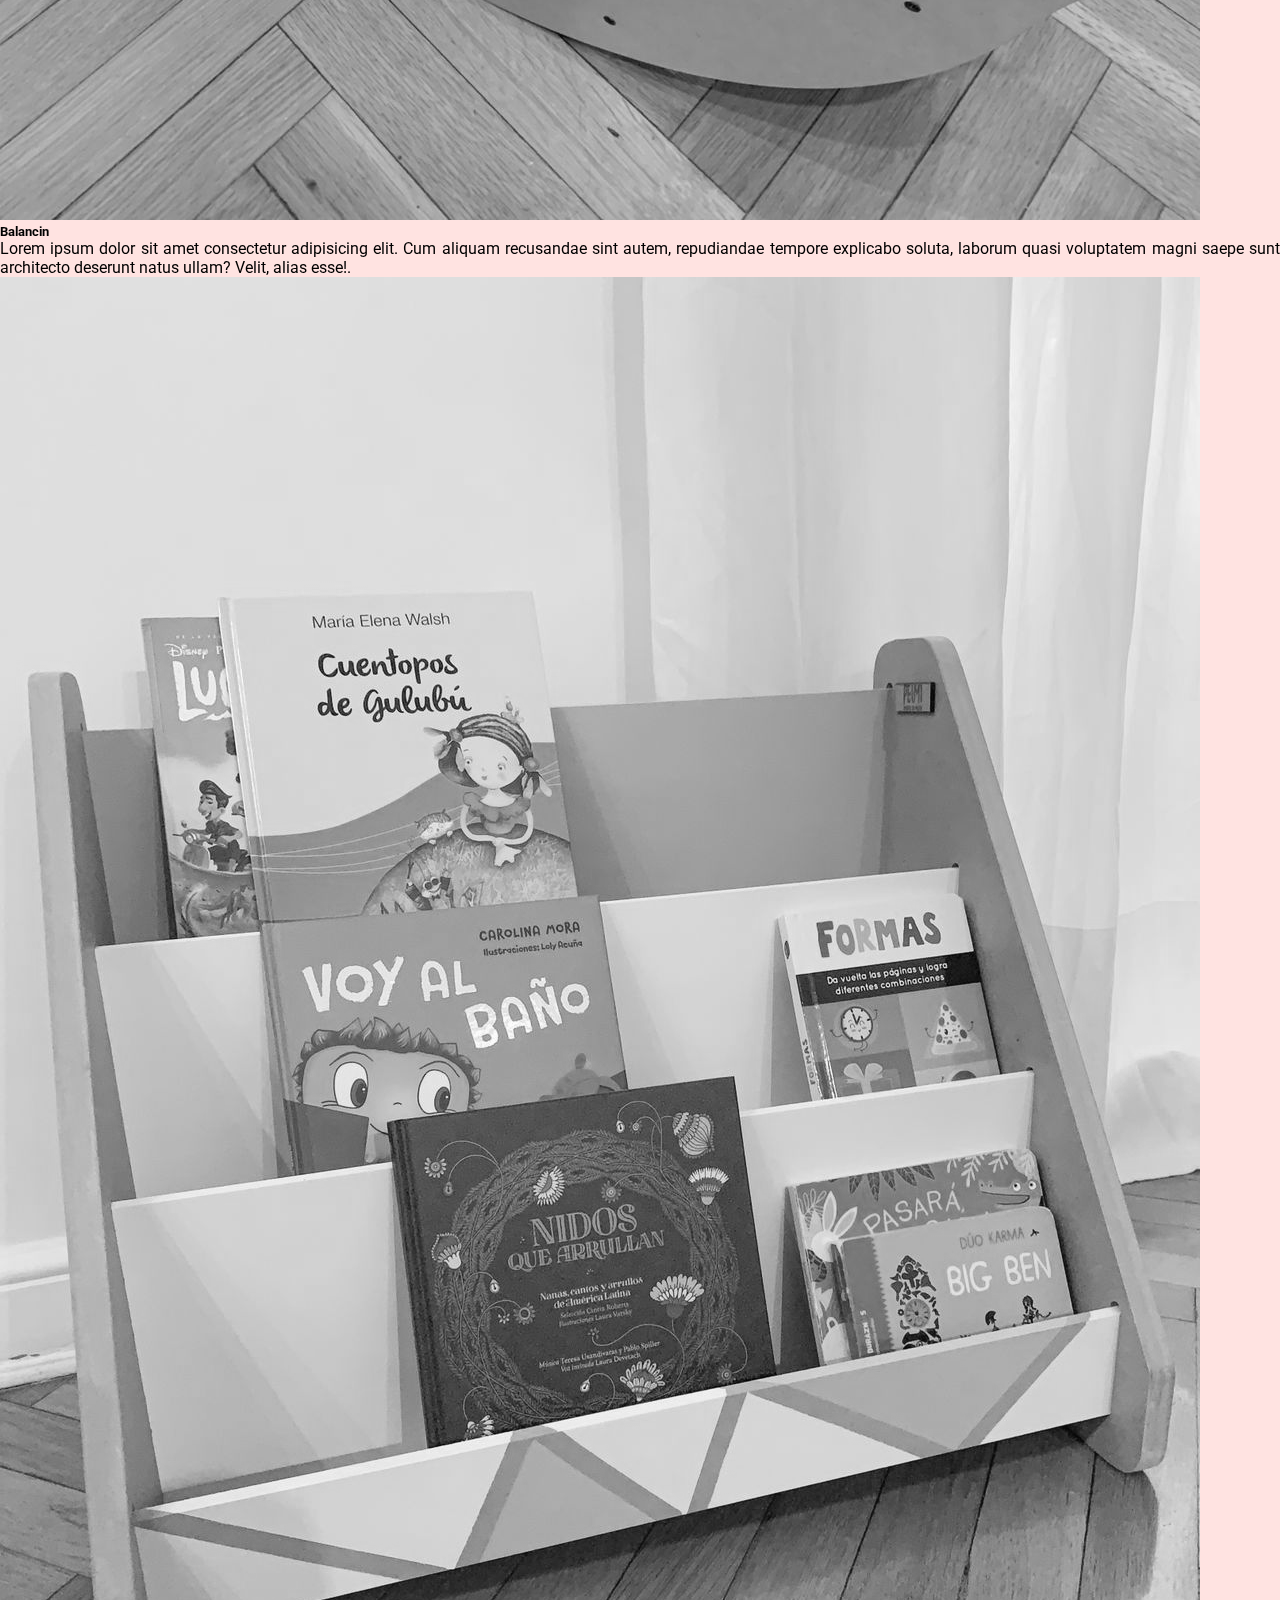
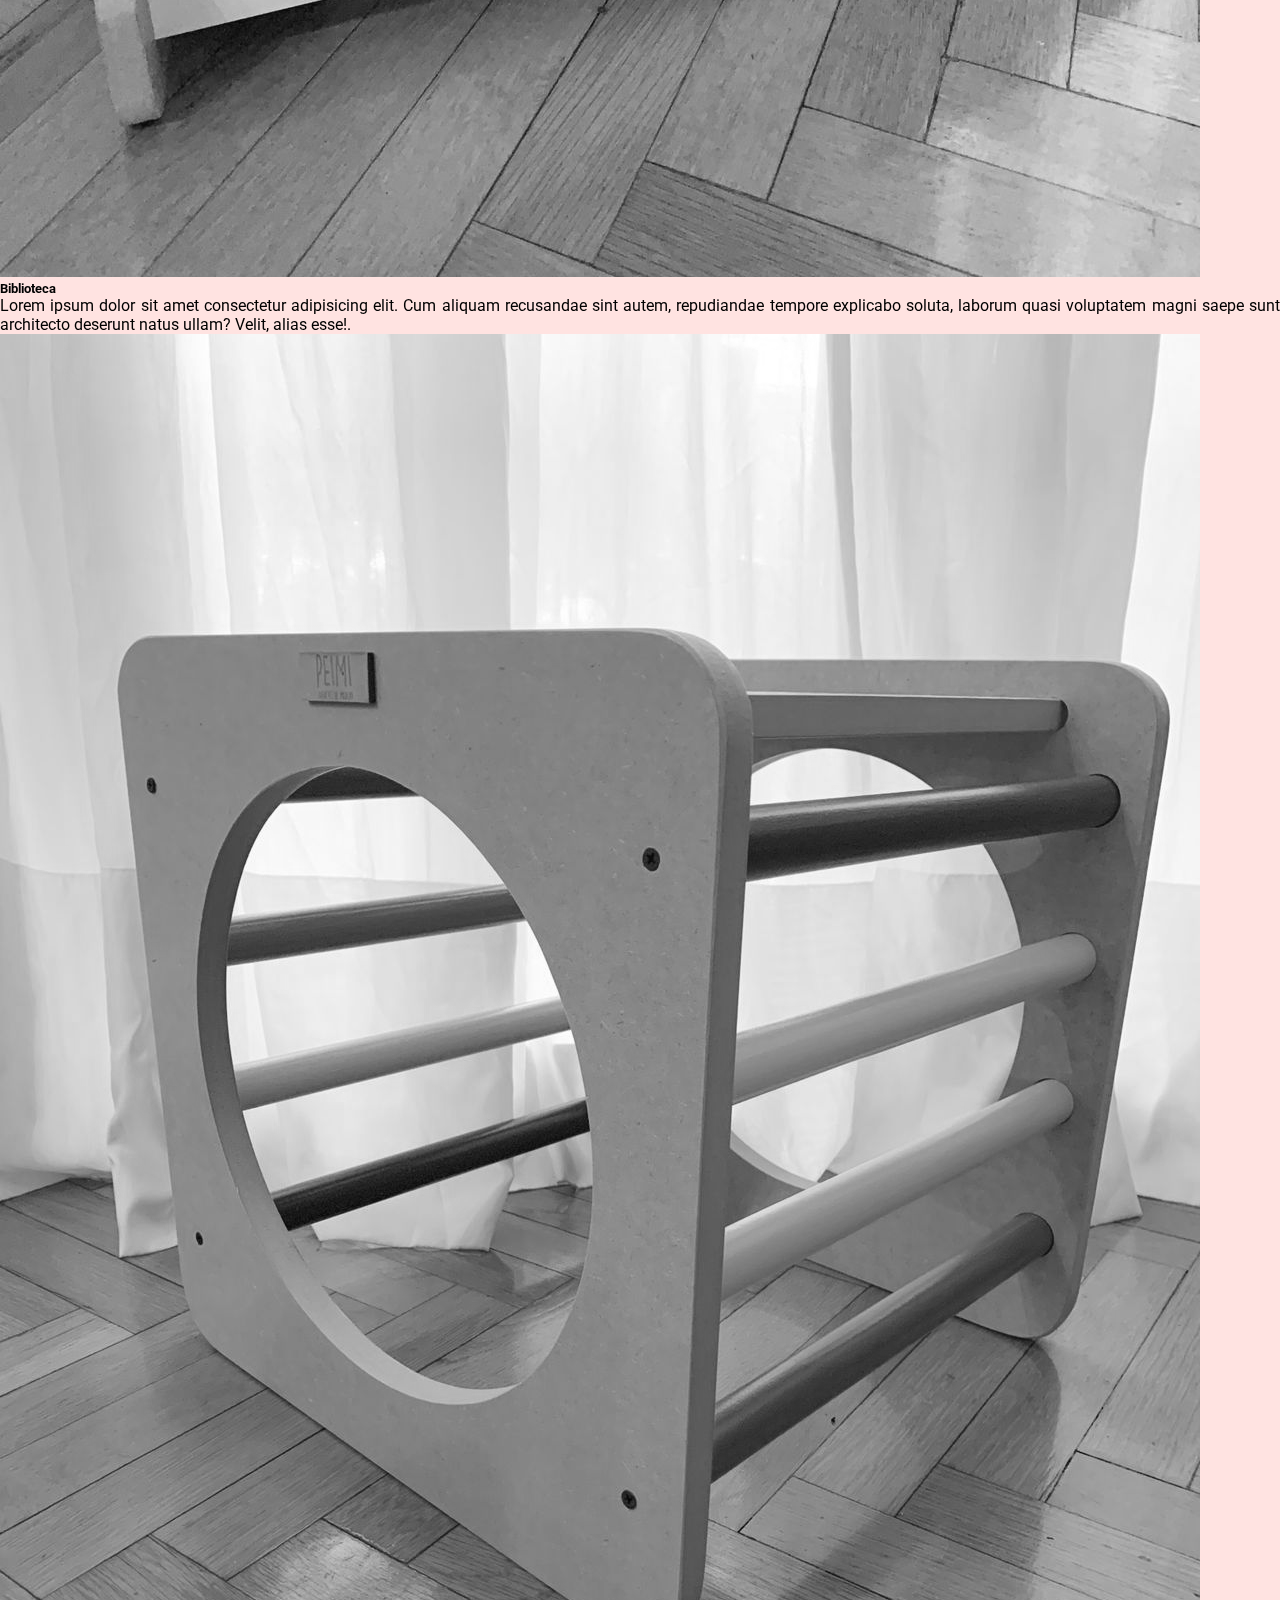
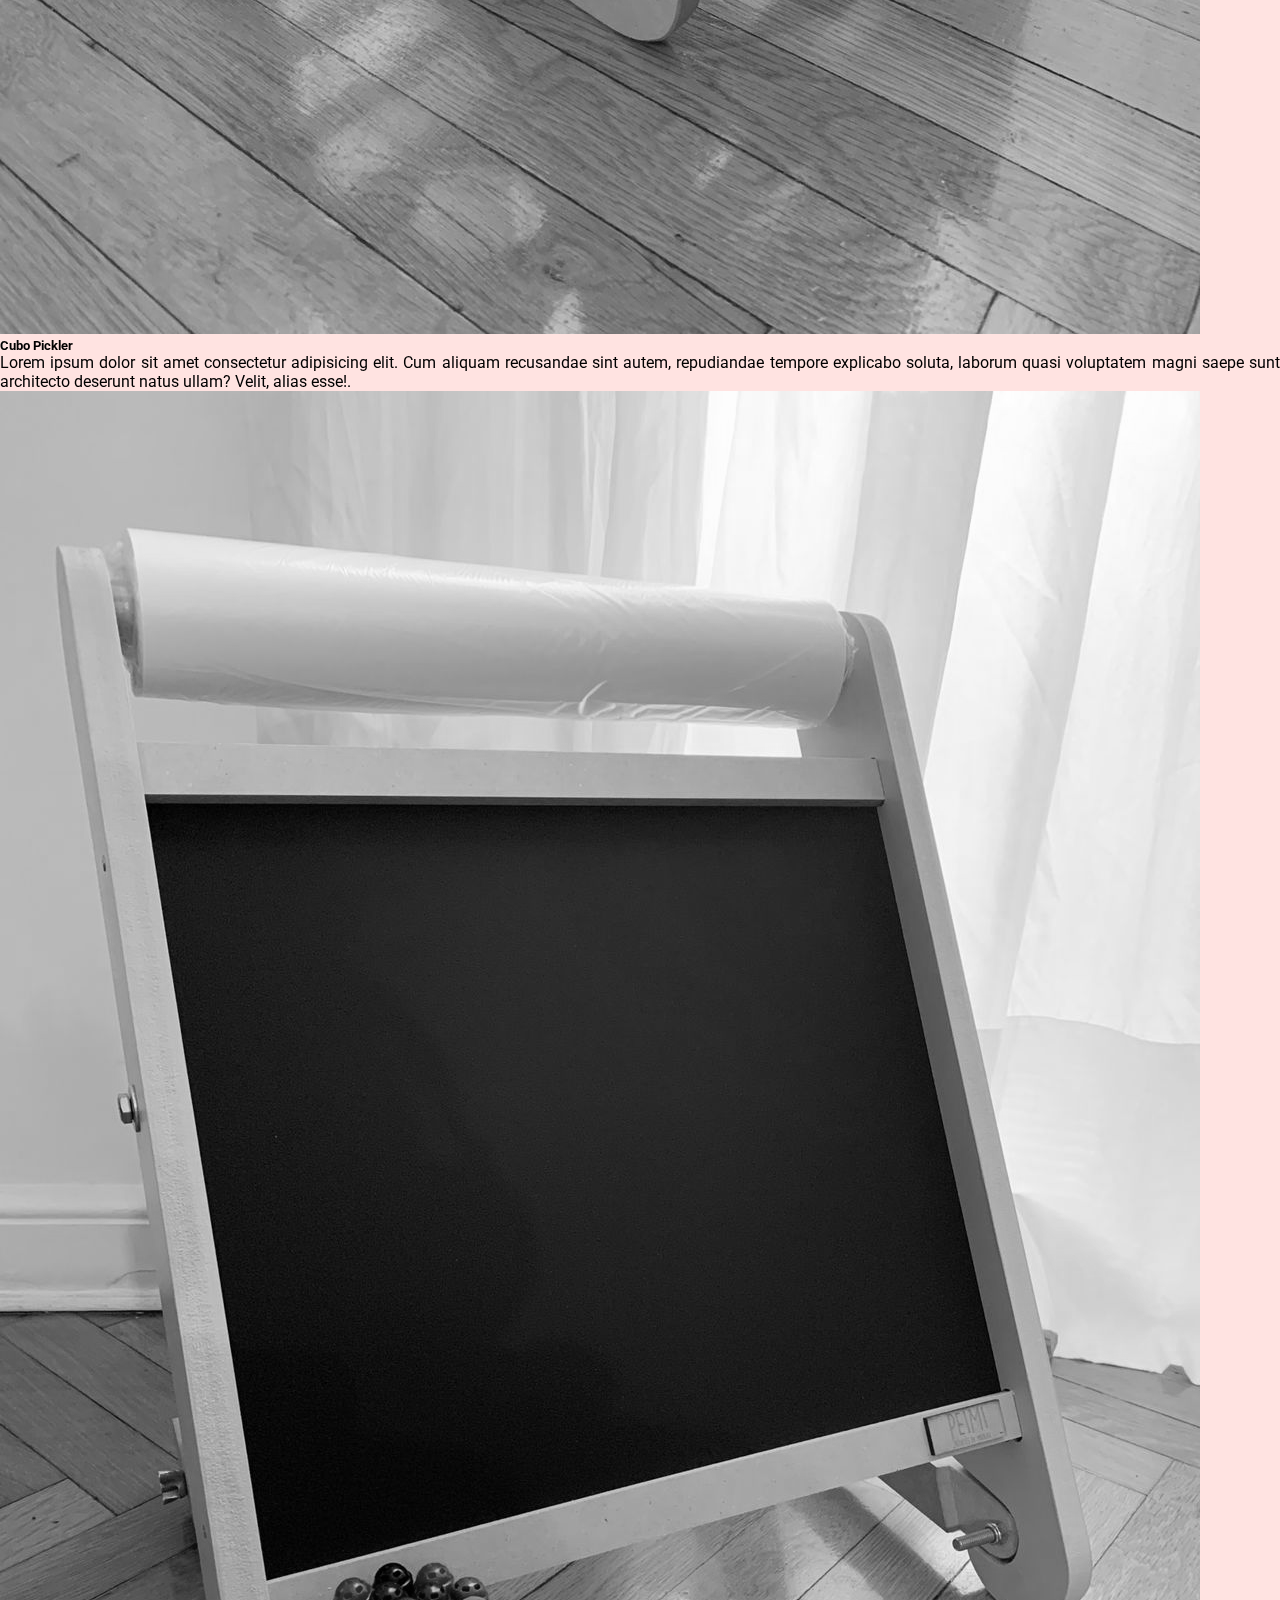
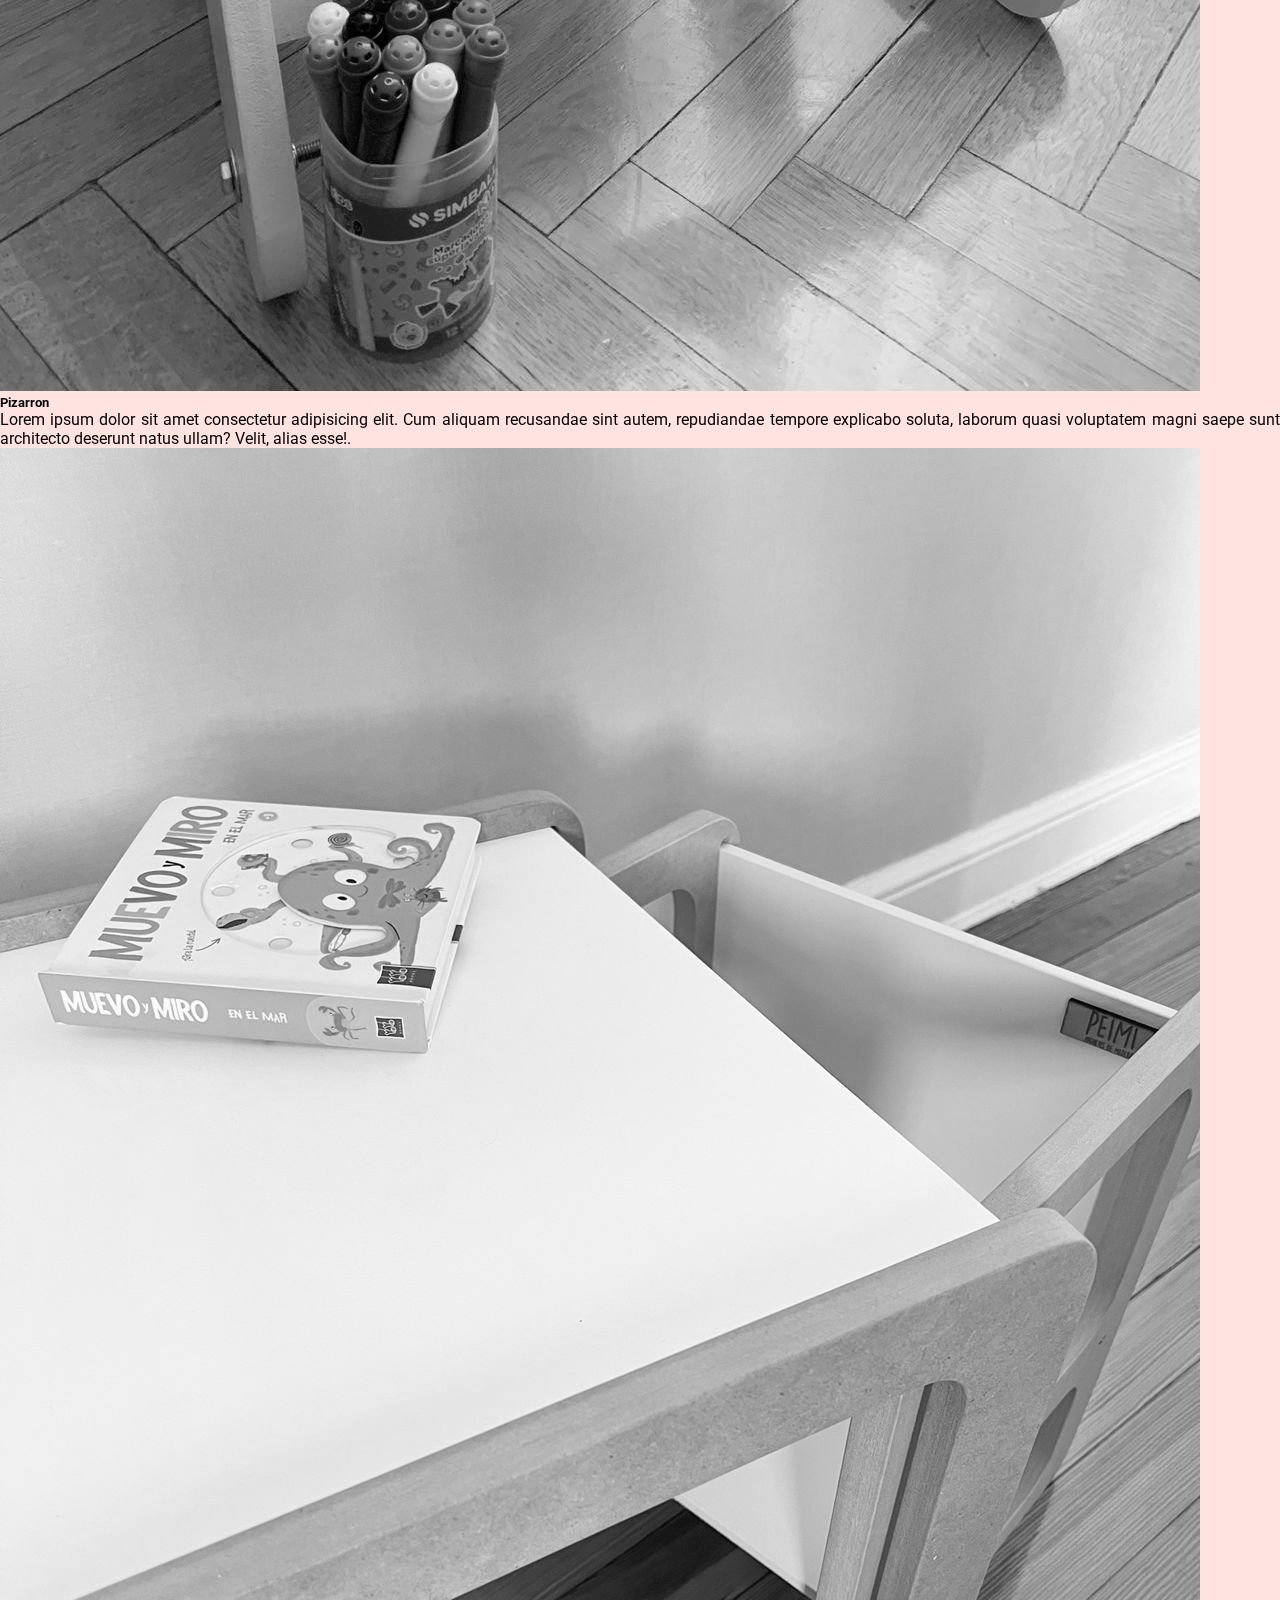
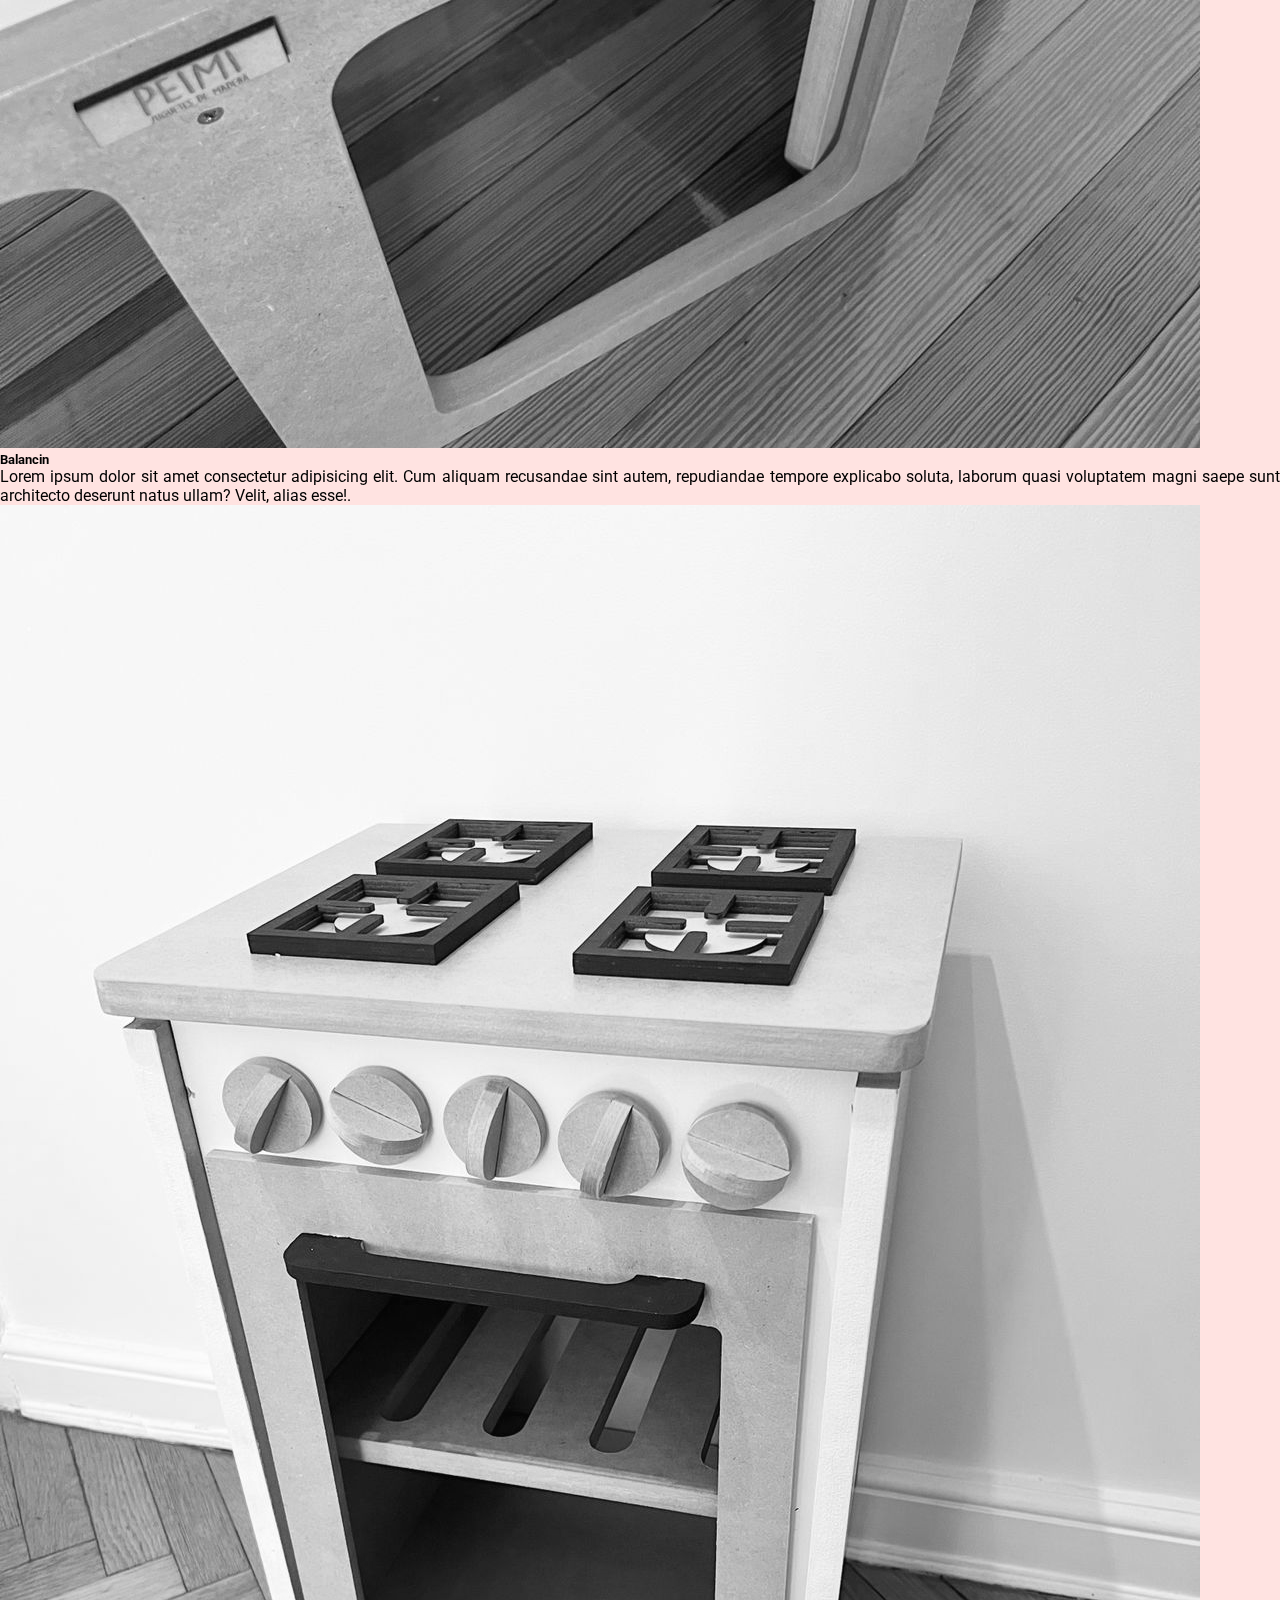
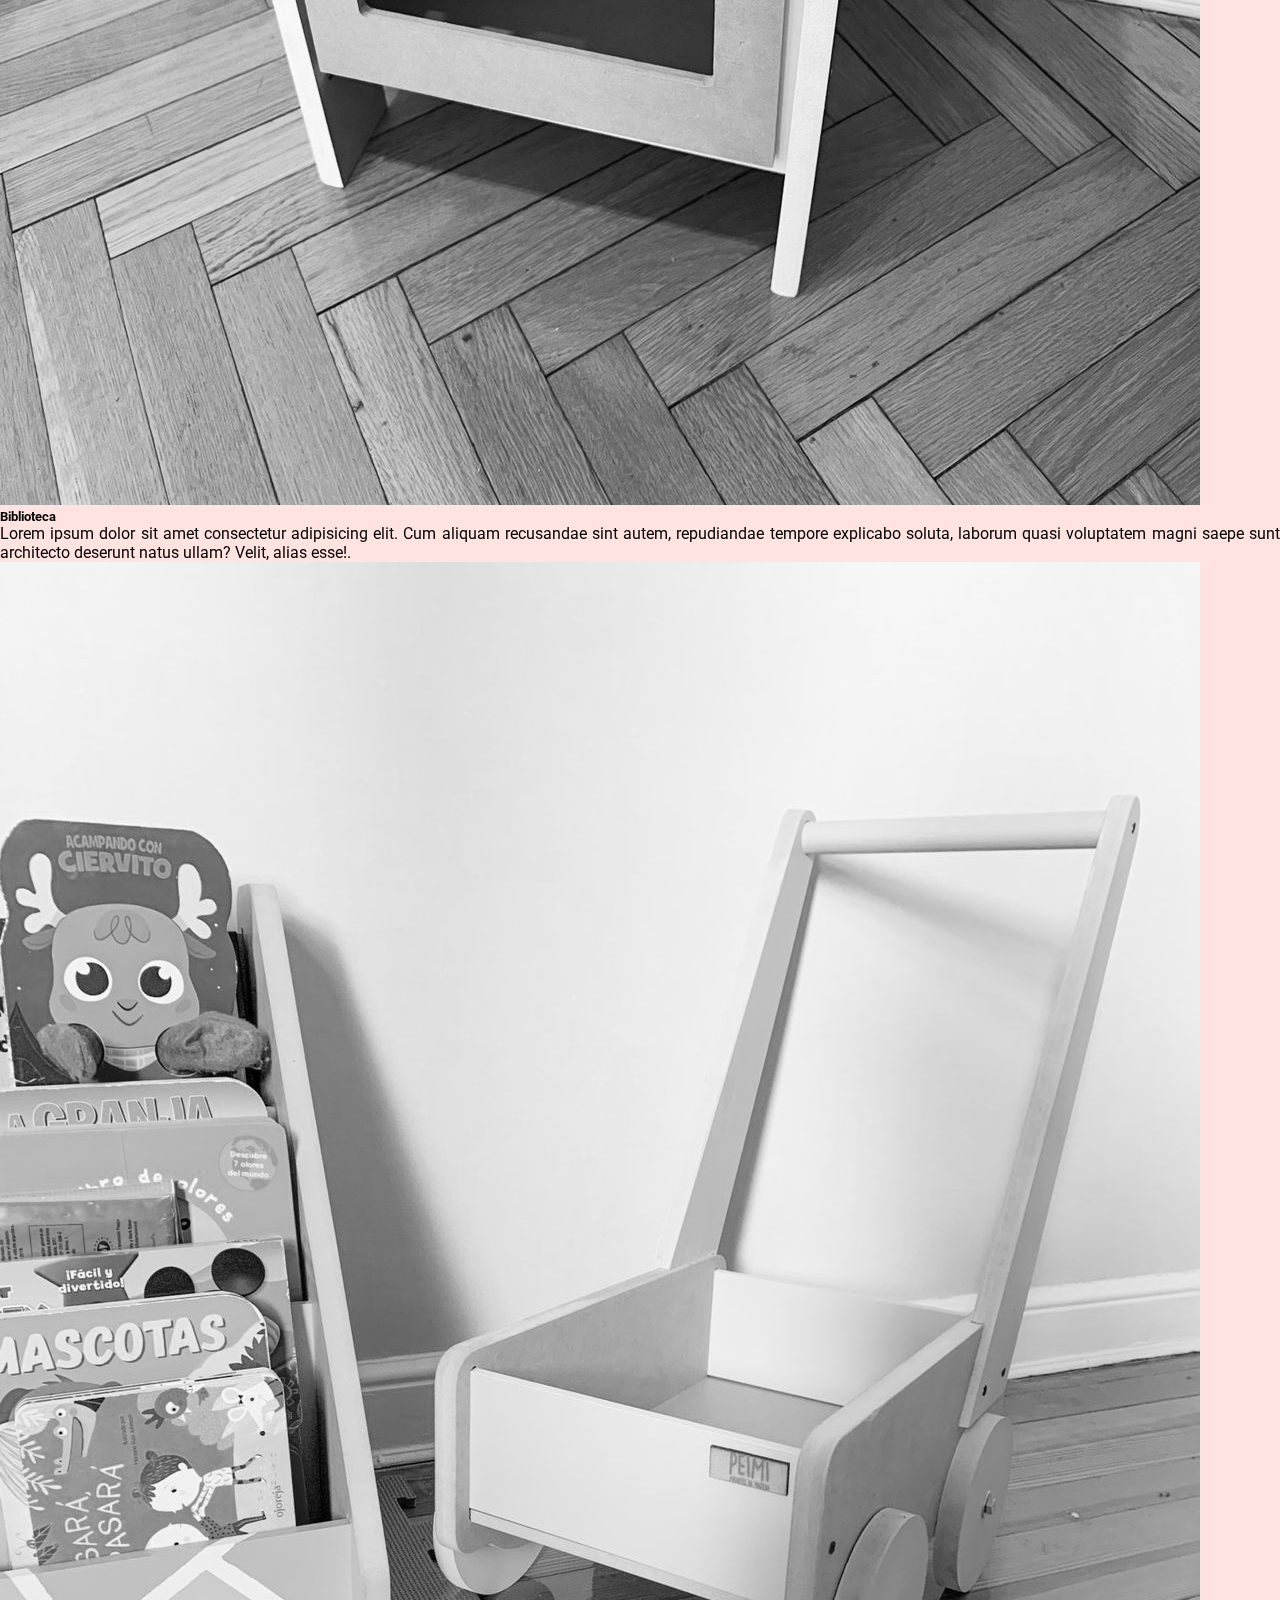
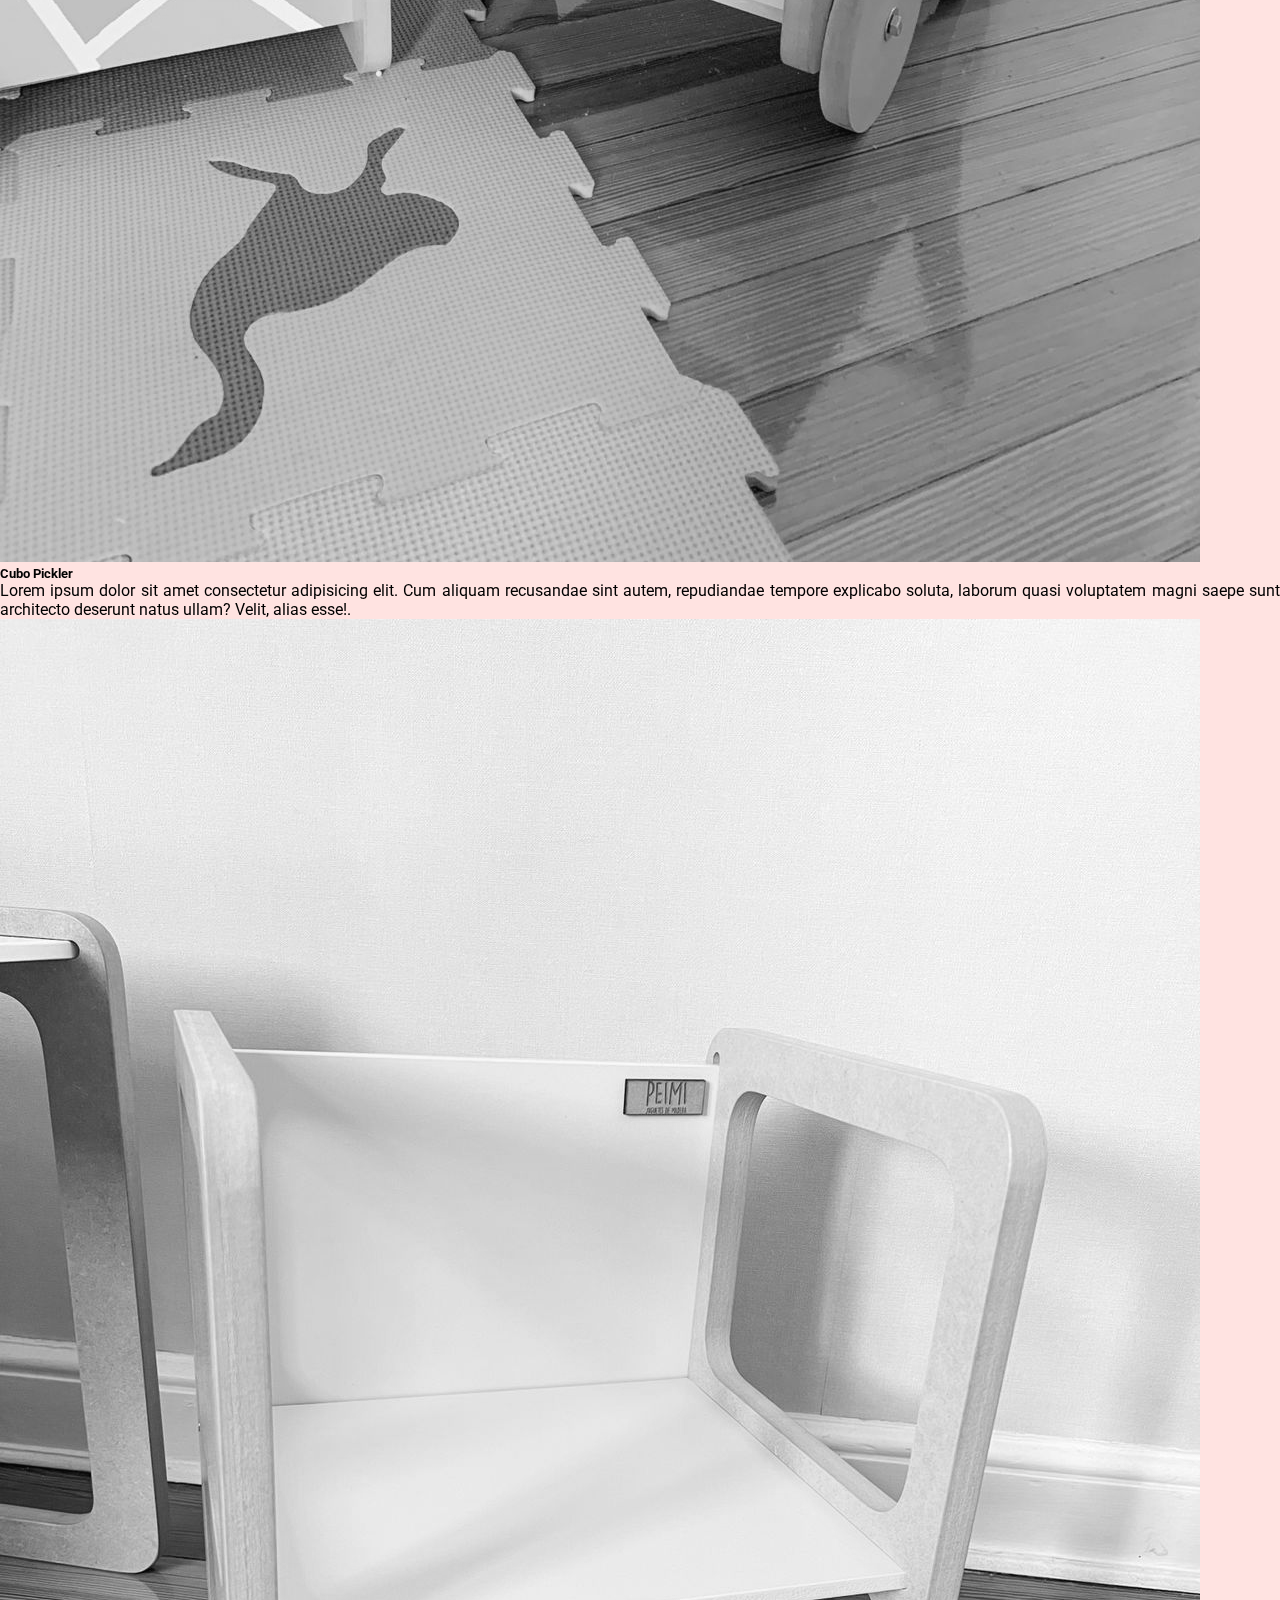
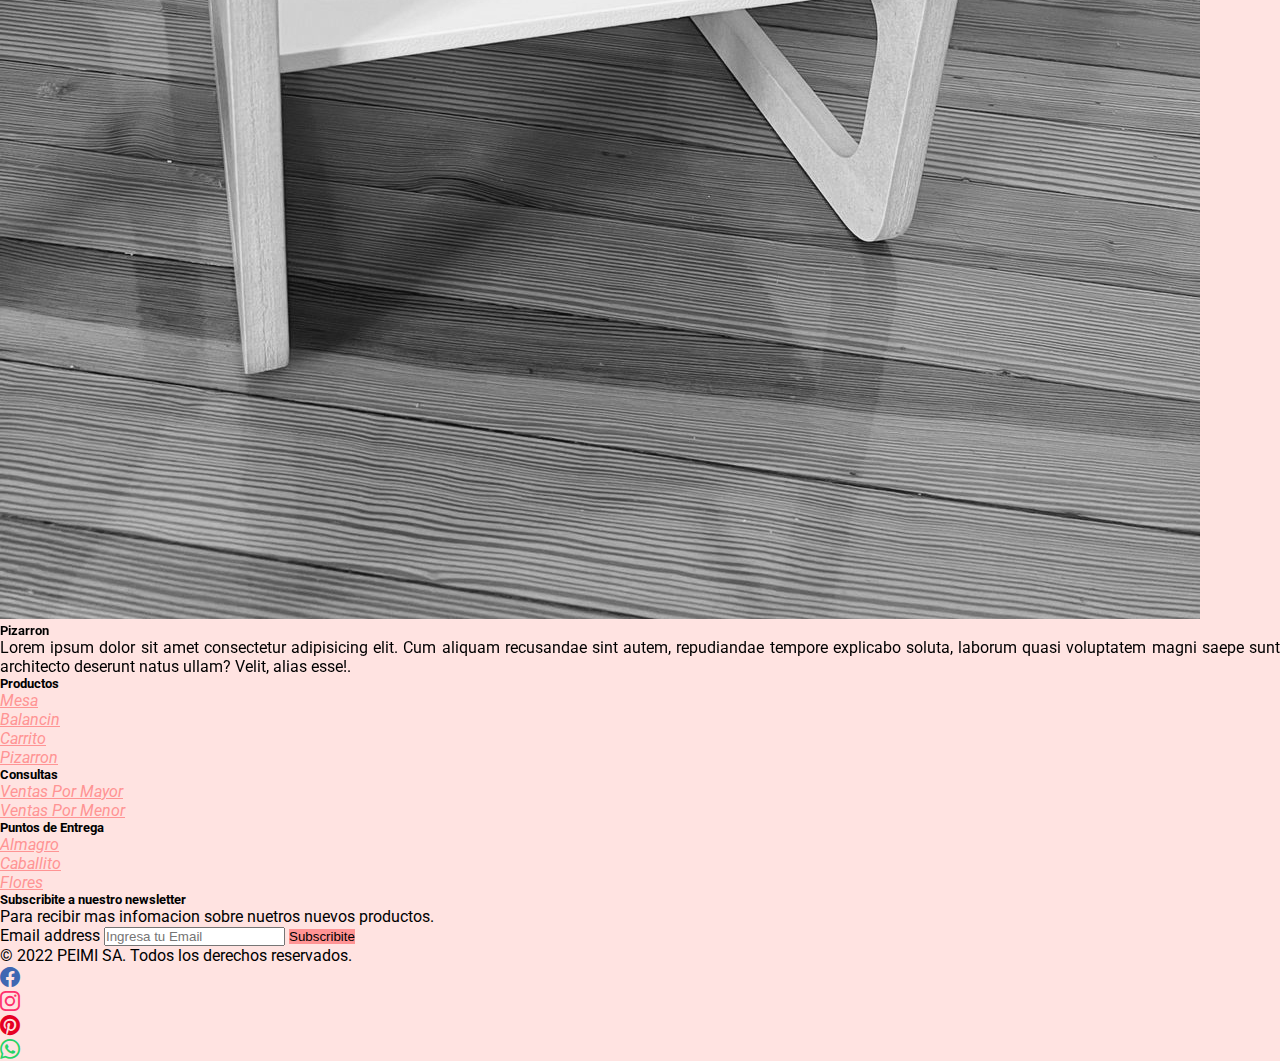
==== commit 2d4e760f: "Prueba cambios menores" ====
--- a/galeria.html
+++ b/galeria.html
@@ -45,9 +45,9 @@
                         </li>                  
                     </ul>
                     <!--Seleccion de Idioma-->
-                    <form class="d-flex" role="search">
-                        <select class="form-select" aria-label="Default select example">
-                            <option selected>Idioma/Languaje</option>
+                    <form class="d-flex form-select-sm" role="search">
+                        <select class="form-select" aria-label="form-select-sm">
+                            <option selected>Idioma</option>
                             <option value="1">Ingles</option>
                             <option value="2">Portugues</option>
                             <option value="3">Italiano</option>
--- a/css/style.css
+++ b/css/style.css
@@ -22,7 +22,7 @@
 main, footer {
     background-color: rgb(255, 227, 225);
 }
-main h1, h3 {
+main h1 {
     text-align: center; 
     padding-top: 3px;
 }
